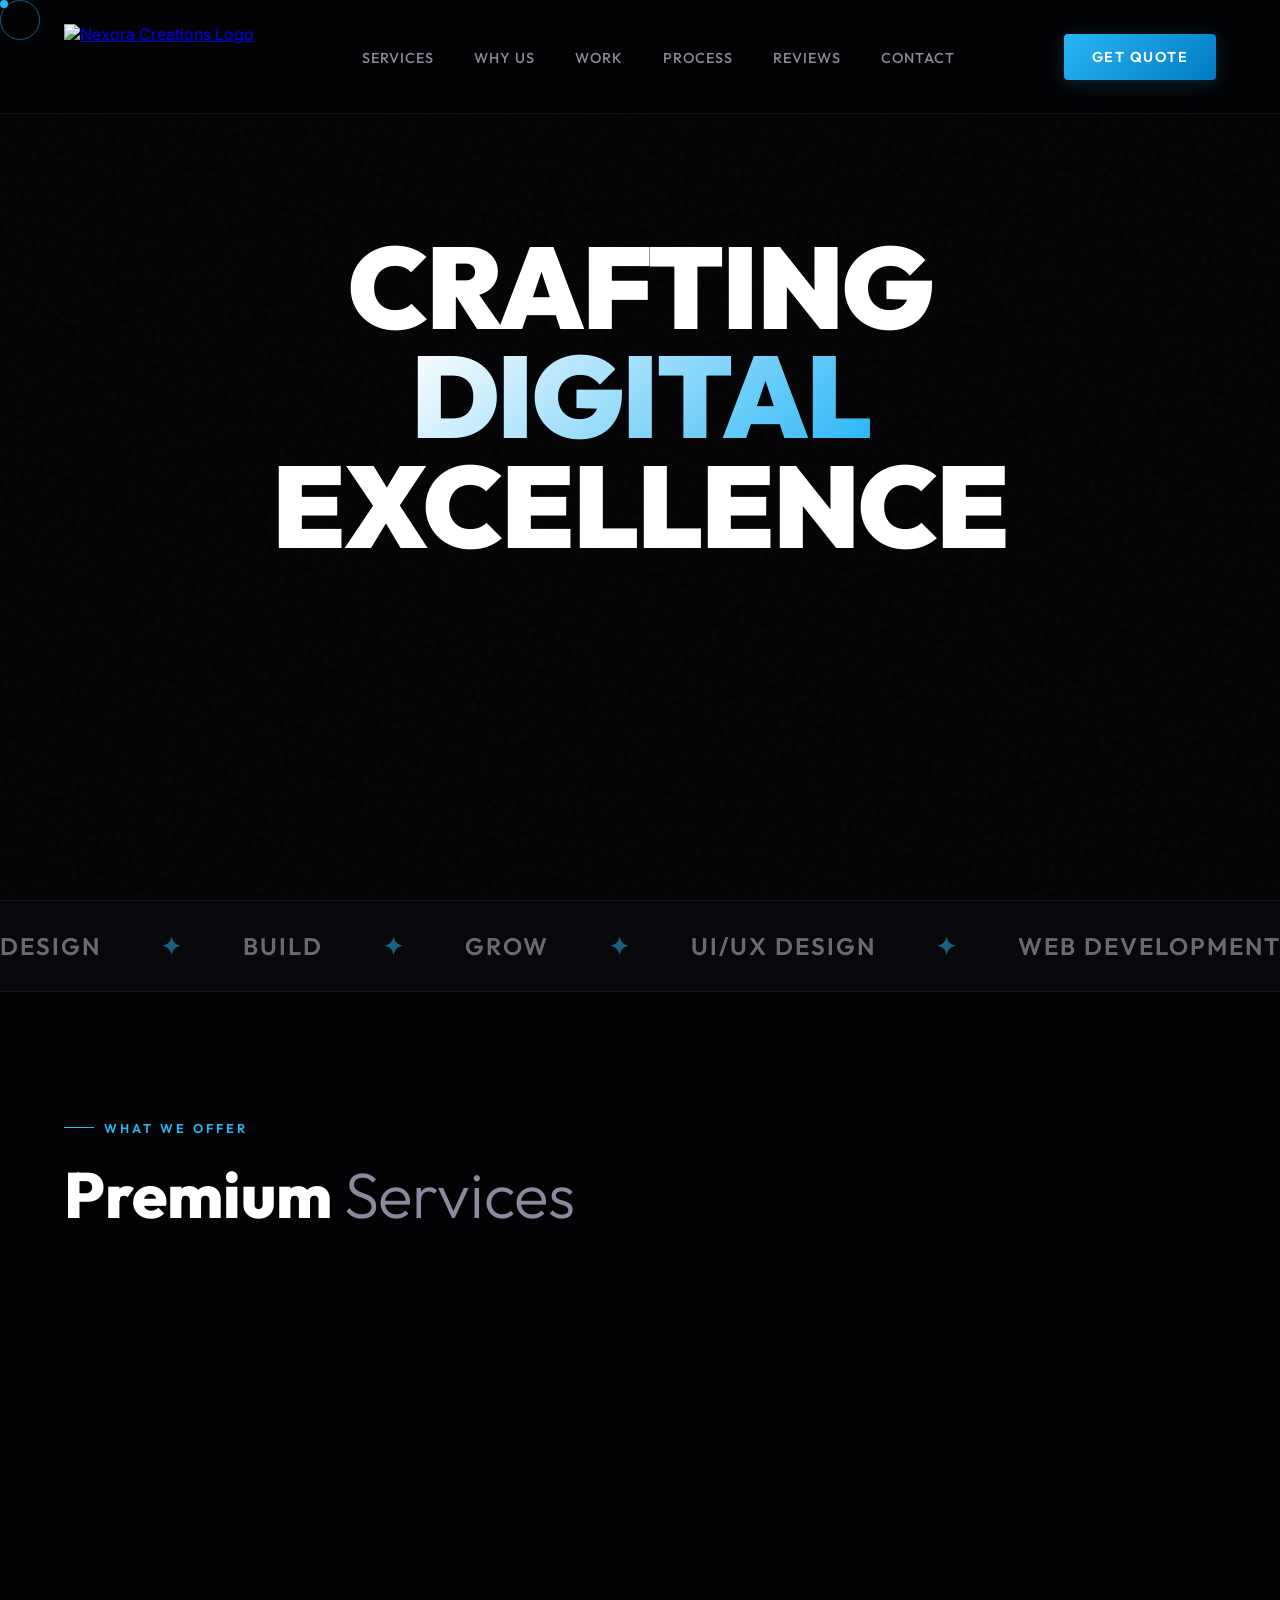
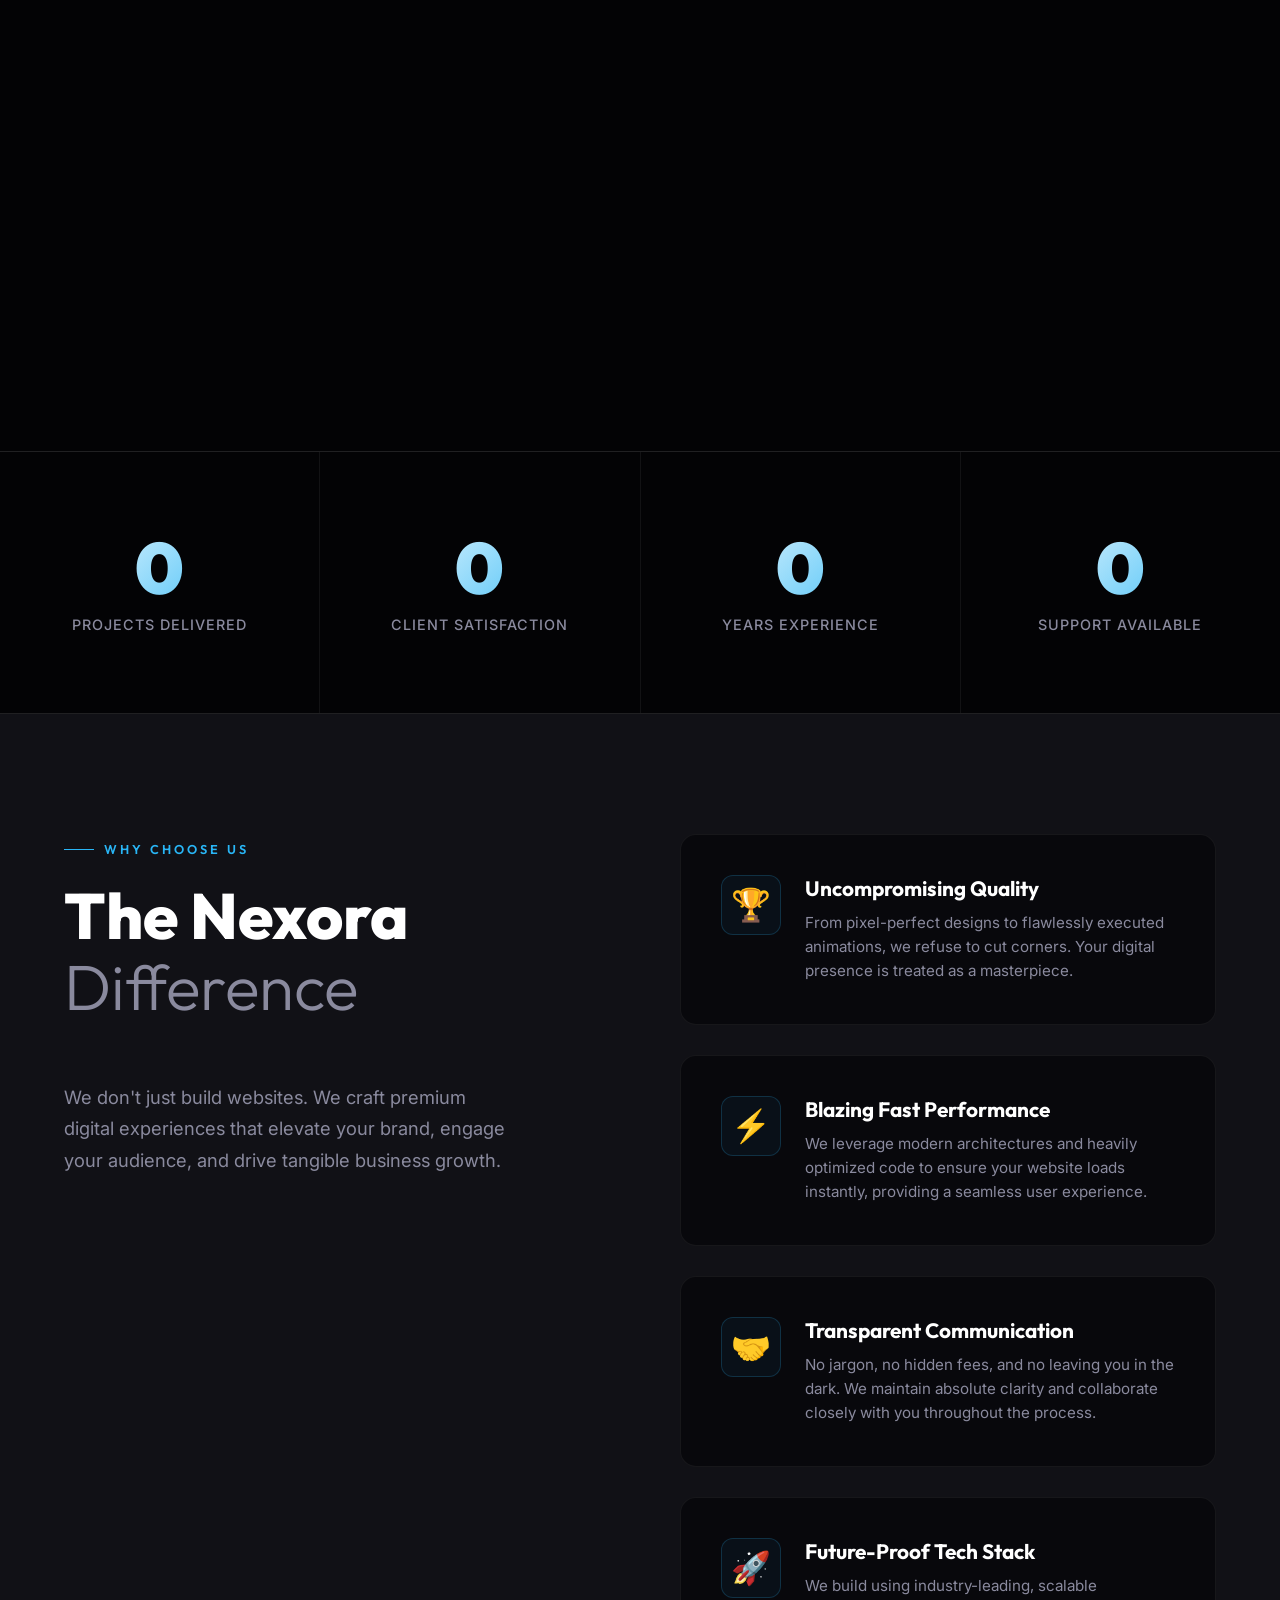
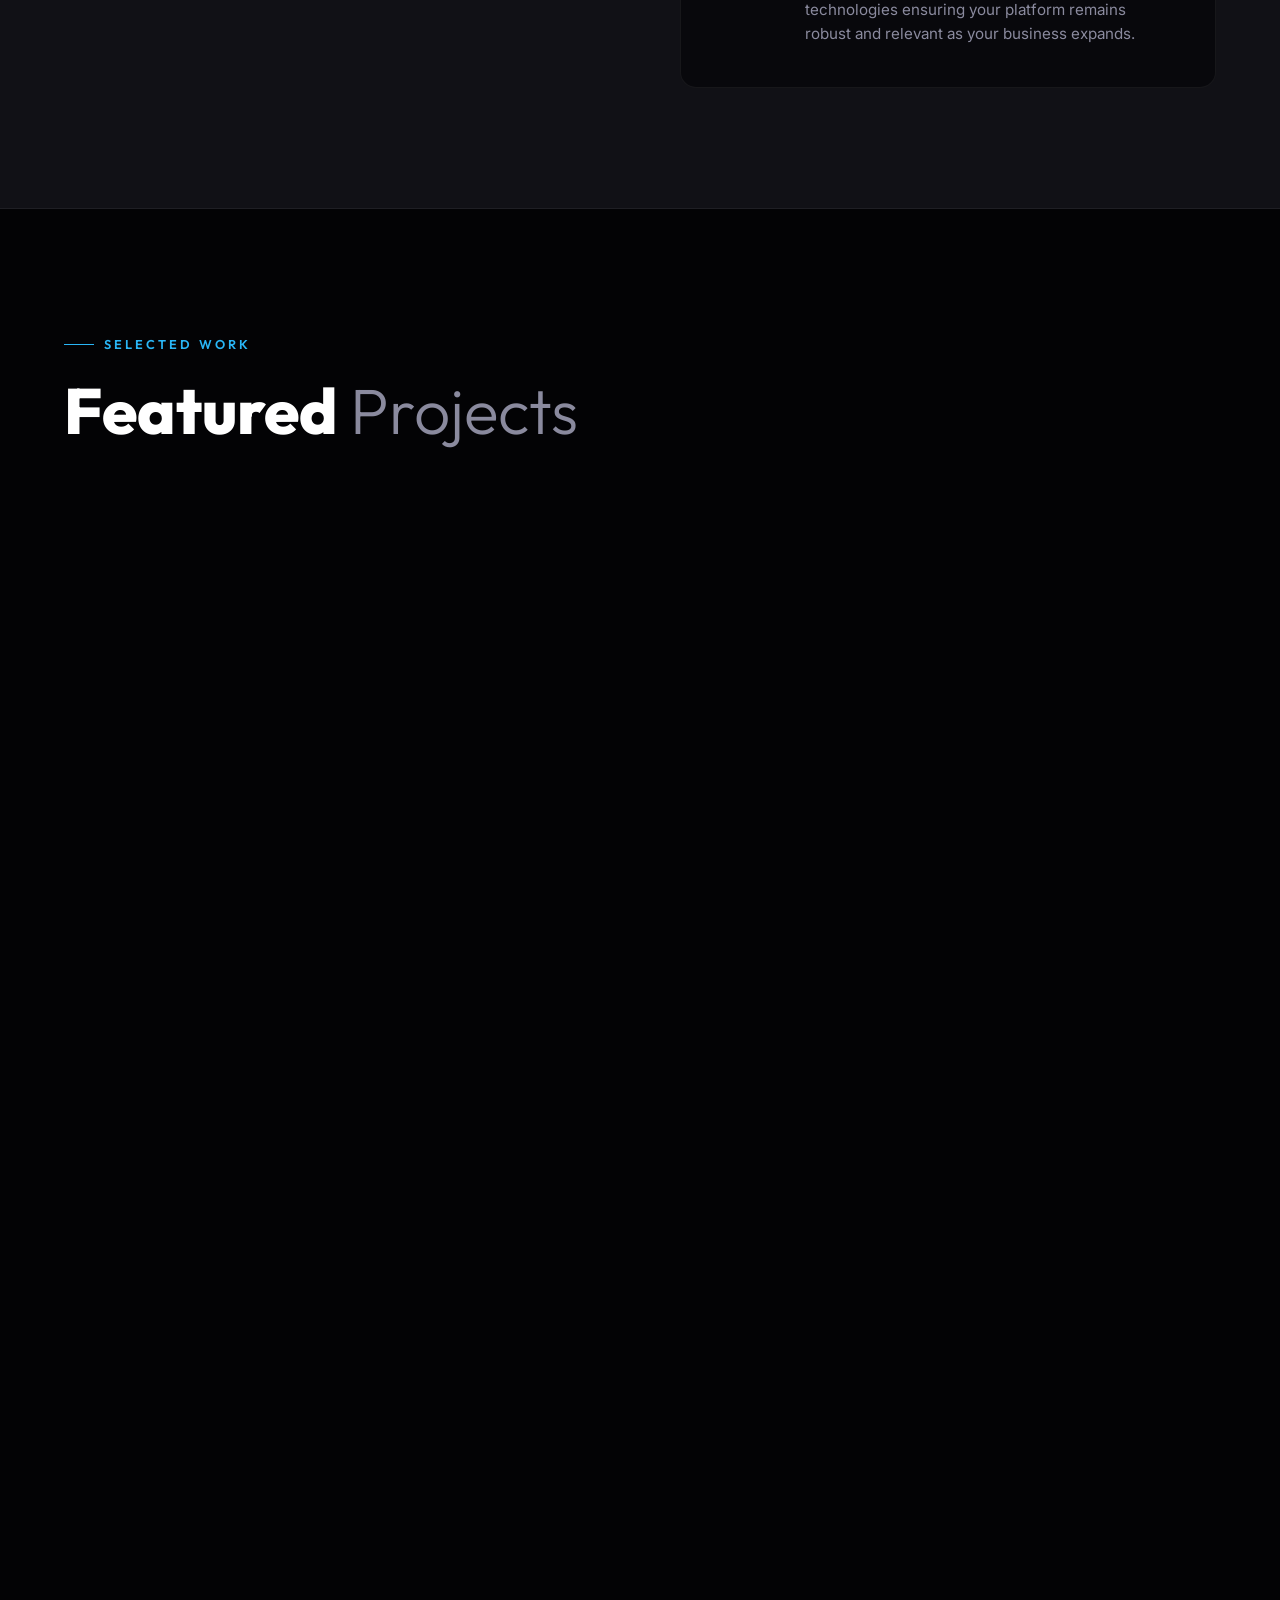
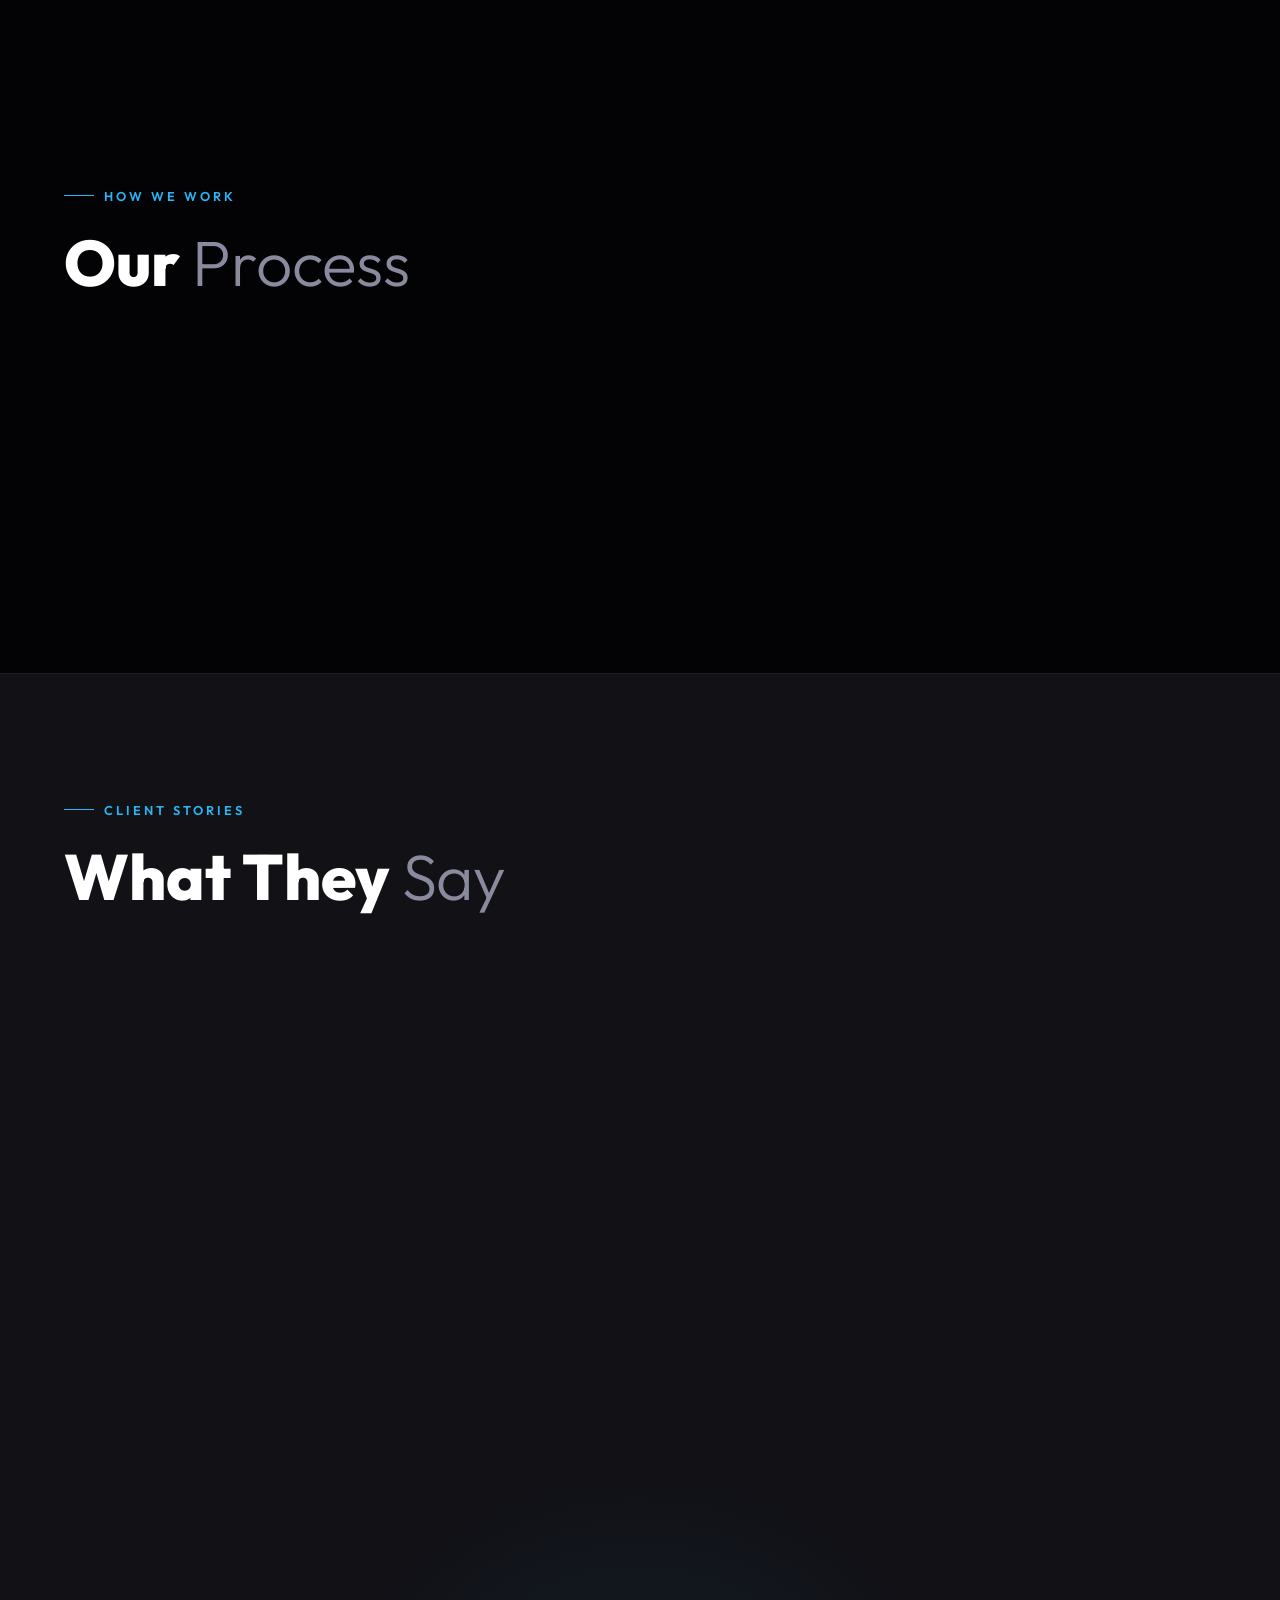
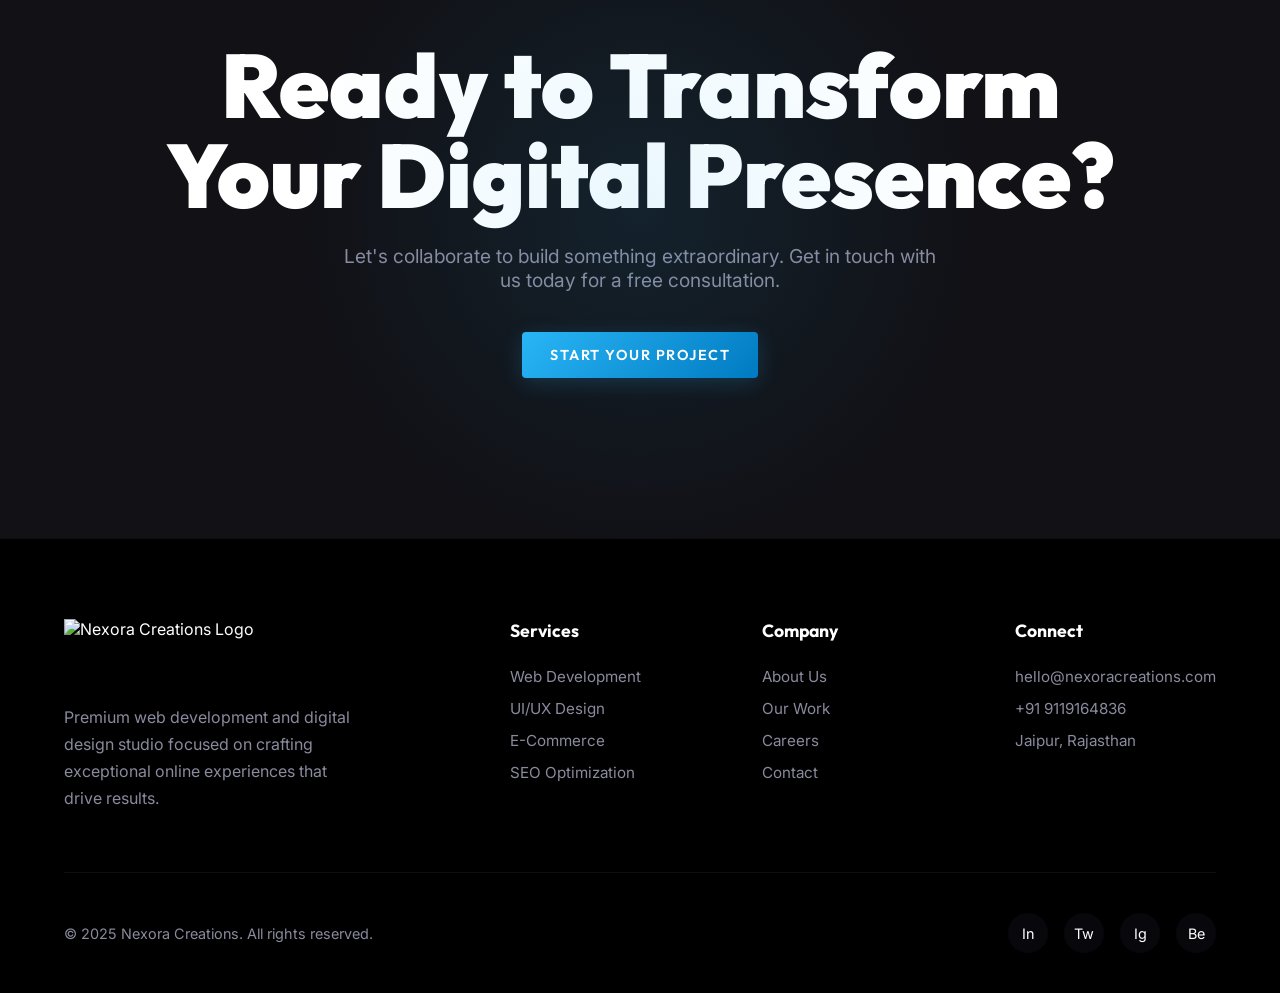
==== index.html @ e5ea7cc1 "Add files via upload" ====
<!DOCTYPE html>
<html lang="en" class="lenis lenis-smooth">

<head>
  <meta charset="UTF-8">
  <meta name="viewport" content="width=device-width, initial-scale=1.0">
  <title>Nexora Creations — Premium Digital Experience</title>
  <link
    href="https://fonts.googleapis.com/css2?family=Outfit:wght@200;300;400;500;600;700;800;900&family=Inter:wght@300;400;500&display=swap"
    rel="stylesheet">
  <script src="https://cdn.jsdelivr.net/gh/studio-freight/lenis@1.0.27/bundled/lenis.min.js"></script>
  <script src="https://cdnjs.cloudflare.com/ajax/libs/gsap/3.12.2/gsap.min.js"></script>
  <script src="https://cdnjs.cloudflare.com/ajax/libs/gsap/3.12.2/ScrollTrigger.min.js"></script>
  <script src="https://cdnjs.cloudflare.com/ajax/libs/three.js/r128/three.min.js"></script>
  <script src="https://cdnjs.cloudflare.com/ajax/libs/vanilla-tilt/1.8.1/vanilla-tilt.min.js"></script>
  <style>
    :root {
      --bg: #030305;
      --surface: #08080c;
      --surface-light: #111116;
      --blue: #29b6f6;
      --blue-dark: #007ac1;
      --text: #ffffff;
      --text-muted: #8a8a9e;
      --border: rgba(255, 255, 255, 0.06);
      --border-blue: rgba(41, 182, 246, 0.2);
    }

    * {
      box-sizing: border-box;
      margin: 0;
      padding: 0;
    }

    html.lenis {
      height: auto;
    }

    .lenis.lenis-smooth {
      scroll-behavior: auto !important;
    }

    .lenis.lenis-smooth [data-lenis-prevent] {
      overscroll-behavior: contain;
    }

    .lenis.lenis-stopped {
      overflow: hidden;
    }

    .lenis.lenis-scrolling iframe {
      pointer-events: none;
    }

    body {
      background: var(--bg);
      color: var(--text);
      font-family: 'Inter', sans-serif;
      overflow-x: hidden;
      -webkit-font-smoothing: antialiased;
      cursor: none;
    }

    /* Custom Cursor */
    .cursor-dot {
      width: 8px;
      height: 8px;
      background: var(--blue);
      border-radius: 50%;
      position: fixed;
      top: 0;
      left: 0;
      pointer-events: none;
      z-index: 100000;
      transition: width 0.3s, height 0.3s, background 0.3s;
      will-change: transform;
    }

    .cursor-ring {
      width: 40px;
      height: 40px;
      border: 1px solid rgba(41, 182, 246, 0.5);
      border-radius: 50%;
      position: fixed;
      top: 0;
      left: 0;
      pointer-events: none;
      z-index: 99999;
      transition: width 0.3s, height 0.3s, border-color 0.3s;
      will-change: transform;
    }

    @media (max-width: 768px) {
      .cursor-dot,
      .cursor-ring {
        display: none !important;
      }
      body {
        cursor: auto;
      }
    }

    /* Typography */
    h1, h2, h3, h4 {
      font-family: 'Outfit', sans-serif;
    }
    
    .nav-logo {
      height: 65px;
      width: auto;
      object-fit: contain;
      display: block;
    }

    /* Background Grid / Noise */
    .bg-noise {
      position: fixed;
      inset: 0;
      z-index: 0;
      background-image: url("data:image/svg+xml,%3Csvg viewBox='0 0 200 200' xmlns='http://www.w3.org/2000/svg'%3E%3Cfilter id='n'%3E%3CfeTurbulence type='fractalNoise' baseFrequency='0.8' numOctaves='1' stitchTiles='stitch'/%3E%3C/filter%3E%3Crect width='100%25' height='100%25' filter='url(%23n)' opacity='0.03'/%3E%3C/svg%3E");
      pointer-events: none;
    }

    .bg-glow {
      position: fixed;
      top: -20%;
      left: 50%;
      transform: translateX(-50%);
      width: 80vw;
      height: 80vw;
      background: radial-gradient(circle, rgba(41, 182, 246, 0.08) 0%, transparent 60%);
      pointer-events: none;
      z-index: 0;
    }

    /* Navigation */
    nav {
      position: fixed;
      top: 0;
      left: 0;
      width: 100%;
      z-index: 100;
      display: flex;
      justify-content: space-between;
      align-items: center;
      padding: 24px 5%;
      background: rgba(3, 3, 5, 0.7);
      backdrop-filter: blur(12px);
      border-bottom: 1px solid var(--border);
      transition: padding 0.4s;
    }

    nav.scrolled {
      padding: 16px 5%;
    }

    .nav-links {
      display: flex;
      gap: 40px;
      list-style: none;
    }

    .nav-links a {
      color: var(--text-muted);
      text-decoration: none;
      font-family: 'Outfit', sans-serif;
      font-size: 0.9rem;
      font-weight: 500;
      letter-spacing: 1px;
      text-transform: uppercase;
      transition: color 0.3s;
      position: relative;
    }

    .nav-links a:hover {
      color: var(--text);
    }

    .nav-links a::after {
      content: '';
      position: absolute;
      bottom: -4px;
      left: 0;
      width: 0%;
      height: 2px;
      background: var(--blue);
      transition: width 0.3s ease;
    }

    .nav-links a:hover::after {
      width: 100%;
    }

    .btn {
      padding: 14px 28px;
      background: linear-gradient(135deg, var(--blue), var(--blue-dark));
      color: #fff;
      font-family: 'Outfit', sans-serif;
      font-weight: 600;
      font-size: 0.9rem;
      letter-spacing: 1.5px;
      text-transform: uppercase;
      border: none;
      border-radius: 4px;
      cursor: none;
      position: relative;
      overflow: hidden;
      transition: transform 0.3s, box-shadow 0.3s;
      box-shadow: 0 4px 20px rgba(41, 182, 246, 0.2);
    }

    @media (max-width: 768px) {
      nav .btn {
        padding: 10px 16px;
        font-size: 0.75rem;
        letter-spacing: 1px;
      }
      .nav-logo {
        height: 45px;
      }
    }

    .btn::before {
      content: '';
      position: absolute;
      top: 0;
      left: -100%;
      width: 100%;
      height: 100%;
      background: linear-gradient(90deg, transparent, rgba(255, 255, 255, 0.2), transparent);
      transition: left 0.5s;
    }

    .btn:hover {
      transform: translateY(-2px);
      box-shadow: 0 8px 30px rgba(41, 182, 246, 0.4);
    }

    .btn:hover::before {
      left: 100%;
    }

    .btn-outline {
      background: transparent;
      border: 1px solid var(--border-blue);
      box-shadow: none;
      color: var(--text);
    }

    .btn-outline:hover {
      background: rgba(41, 182, 246, 0.05);
    }

    /* Sections */
    section {
      position: relative;
      z-index: 10;
      padding: 120px 5%;
    }

    .section-tag {
      display: inline-flex;
      align-items: center;
      gap: 10px;
      color: var(--blue);
      font-family: 'Outfit', sans-serif;
      font-size: 0.8rem;
      font-weight: 600;
      letter-spacing: 3px;
      text-transform: uppercase;
      margin-bottom: 24px;
    }

    .section-tag::before {
      content: '';
      width: 30px;
      height: 1px;
      background: var(--blue);
    }

    .section-title {
      font-size: clamp(2.5rem, 5vw, 4.5rem);
      font-weight: 800;
      line-height: 1.1;
      margin-bottom: 60px;
    }

    .section-title span {
      color: var(--text-muted);
      font-weight: 300;
    }

    /* Hero */
    .hero {
      min-height: 100vh;
      display: flex;
      flex-direction: column;
      justify-content: center;
      align-items: center;
      text-align: center;
      padding-top: 160px;
      overflow: hidden;
      position: relative;
    }

    .hero-title {
      font-size: clamp(3.5rem, 9vw, 8rem);
      font-weight: 900;
      line-height: 0.95;
      letter-spacing: -2px;
      margin-bottom: 24px;
      perspective: 1000px;
    }

    .hero-title .line {
      display: block;
      overflow: hidden;
    }

    .hero-title .word {
      display: inline-block;
      transform-origin: left bottom;
    }

    .hero-title .highlight {
      background: linear-gradient(135deg, #fff, var(--blue));
      -webkit-background-clip: text;
      -webkit-text-fill-color: transparent;
    }

    .hero-sub {
      font-size: clamp(1rem, 1.5vw, 1.2rem);
      color: var(--text-muted);
      max-width: 600px;
      margin: 0 auto 40px;
      line-height: 1.6;
    }

    .hero-btns {
      display: flex;
      gap: 20px;
    }

    .hero-canvas {
      position: absolute;
      top: 0;
      left: 0;
      width: 100%;
      height: 100%;
      z-index: -1;
      pointer-events: none;
    }

    /* Marquee */
    .marquee {
      padding: 30px 0;
      background: var(--surface);
      border-top: 1px solid var(--border);
      border-bottom: 1px solid var(--border);
      display: flex;
      overflow: hidden;
      position: relative;
      z-index: 10;
    }

    .marquee-content {
      display: flex;
      gap: 60px;
      white-space: nowrap;
      padding-right: 60px;
    }

    .marquee-item {
      font-family: 'Outfit', sans-serif;
      font-size: 1.5rem;
      font-weight: 600;
      letter-spacing: 2px;
      color: rgba(255, 255, 255, 0.4);
      text-transform: uppercase;
      display: flex;
      align-items: center;
      gap: 60px;
    }

    .marquee-item::after {
      content: '✦';
      color: var(--blue);
      opacity: 0.5;
    }

    /* Services Grid with 3D */
    .services {
      background: var(--bg);
    }

    .services-grid {
      display: grid;
      grid-template-columns: repeat(auto-fit, minmax(320px, 1fr));
      gap: 24px;
      perspective: 1000px;
    }

    .service-card {
      background: var(--surface);
      border: 1px solid var(--border);
      padding: 40px;
      border-radius: 12px;
      position: relative;
      transition: border-color 0.4s, background 0.4s;
      transform-style: preserve-3d;
      will-change: transform;
      opacity: 0; /* for GSAP reveal */
    }

    .service-card:hover {
      border-color: var(--border-blue);
      background: linear-gradient(145deg, var(--surface-light), var(--surface));
    }

    .service-icon {
      width: 60px;
      height: 60px;
      border-radius: 12px;
      background: rgba(41, 182, 246, 0.1);
      border: 1px solid var(--border-blue);
      display: flex;
      align-items: center;
      justify-content: center;
      font-size: 1.5rem;
      color: var(--blue);
      margin-bottom: 30px;
      transition: transform 0.4s, background 0.4s;
      transform: translateZ(40px);
    }

    .service-card:hover .service-icon {
      transform: translateZ(60px) scale(1.1) rotate(5deg);
      background: var(--blue);
      color: #fff;
    }

    .service-title {
      font-size: 1.5rem;
      font-weight: 700;
      margin-bottom: 16px;
      transform: translateZ(30px);
      transition: transform 0.4s;
    }
    
    .service-card:hover .service-title {
      transform: translateZ(40px);
    }

    .service-desc {
      color: var(--text-muted);
      line-height: 1.7;
      font-size: 0.95rem;
      transform: translateZ(20px);
    }

    .service-num {
      position: absolute;
      top: 20px;
      right: 30px;
      font-family: 'Outfit', sans-serif;
      font-size: 4rem;
      font-weight: 900;
      color: rgba(255, 255, 255, 0.03);
      transition: color 0.4s, transform 0.4s;
      transform: translateZ(10px);
    }

    .service-card:hover .service-num {
      color: rgba(41, 182, 246, 0.1);
      transform: translateZ(20px);
    }

    /* Stats */
    .stats-wrap {
      display: grid;
      grid-template-columns: repeat(4, 1fr);
      gap: 1px;
      background: var(--border);
      border-top: 1px solid var(--border);
      border-bottom: 1px solid var(--border);
    }

    .stat-box {
      background: var(--bg);
      padding: 80px 40px;
      text-align: center;
    }

    .stat-val {
      font-family: 'Outfit', sans-serif;
      font-size: 4.5rem;
      font-weight: 900;
      line-height: 1;
      background: linear-gradient(135deg, #fff, var(--blue));
      -webkit-background-clip: text;
      -webkit-text-fill-color: transparent;
      margin-bottom: 12px;
    }

    .stat-label {
      color: var(--text-muted);
      font-size: 0.9rem;
      letter-spacing: 1px;
      text-transform: uppercase;
      font-weight: 500;
    }

    /* Why Choose Us */
    .why-us {
      background: var(--surface-light);
      border-bottom: 1px solid var(--border);
    }

    .why-grid {
      display: grid;
      grid-template-columns: 1fr 1fr;
      gap: 80px;
      align-items: start;
    }

    .why-left {
      position: sticky;
      top: 150px;
    }

    .why-desc {
      font-size: 1.15rem;
      color: var(--text-muted);
      line-height: 1.7;
      max-width: 450px;
    }

    .why-right {
      display: flex;
      flex-direction: column;
      gap: 30px;
    }

    .why-item {
      background: var(--surface);
      border: 1px solid var(--border);
      padding: 40px;
      border-radius: 16px;
      display: flex;
      gap: 24px;
      transition: transform 0.4s, border-color 0.4s;
    }

    .why-item:hover {
      transform: translateX(-10px);
      border-color: var(--border-blue);
    }

    .why-icon {
      font-size: 2rem;
      width: 60px;
      height: 60px;
      flex-shrink: 0;
      background: rgba(41, 182, 246, 0.05);
      border-radius: 12px;
      display: flex;
      align-items: center;
      justify-content: center;
      color: var(--blue);
      border: 1px solid var(--border-blue);
    }

    .why-title {
      font-size: 1.3rem;
      font-weight: 700;
      margin-bottom: 10px;
    }

    .why-text {
      color: var(--text-muted);
      line-height: 1.6;
      font-size: 0.95rem;
    }

    /* Work / Portfolio with 3D */
    .work {
      background: var(--bg);
    }

    .work-grid {
      display: grid;
      grid-template-columns: repeat(2, 1fr);
      gap: 40px;
      perspective: 1200px;
    }

    .work-card {
      position: relative;
      border-radius: 16px;
      overflow: hidden;
      aspect-ratio: 4/3;
      cursor: none;
      border: 1px solid var(--border);
      transform-style: preserve-3d;
      will-change: transform;
      text-decoration: none;
      color: inherit;
      display: block;
      opacity: 0; /* for GSAP reveal */
    }

    .work-card:nth-child(2n) {
      margin-top: 80px;
    }

    .work-img {
      position: absolute;
      inset: 0;
      background: var(--surface-light);
      display: flex;
      align-items: center;
      justify-content: center;
      transition: transform 0.6s cubic-bezier(0.16, 1, 0.3, 1);
      transform: translateZ(-20px);
      overflow: hidden;
    }

    .work-img::before {
      content: '';
      position: absolute;
      inset: 0;
      background: linear-gradient(to top, rgba(3, 3, 5, 0.95) 0%, transparent 40%);
      z-index: 1;
    }

    .iframe-cover {
      position: absolute;
      top: -10%;
      left: 0;
      width: 300%;
      height: 350%;
      transform: scale(0.3333);
      transform-origin: 0 0;
      pointer-events: none;
      border: none;
      z-index: 0;
      opacity: 0.8;
      transition: opacity 0.4s;
      will-change: transform;
    }

    .img-cover {
      width: 100%;
      height: 120%; /* Extra height for parallax */
      object-fit: cover;
      position: absolute;
      top: -10%;
      left: 0;
      z-index: 0;
      opacity: 0.7;
      transition: opacity 0.4s;
      will-change: transform;
    }

    .work-card:hover .iframe-cover,
    .work-card:hover .img-cover {
      opacity: 1;
    }

    .work-card:hover .work-img {
      transform: scale(1.05) translateZ(-20px);
    }

    .work-content {
      position: absolute;
      bottom: 0;
      left: 0;
      width: 100%;
      padding: 40px;
      z-index: 2;
      transform: translateY(20px) translateZ(30px);
      transition: transform 0.4s ease;
    }

    .work-card:hover .work-content {
      transform: translateY(0) translateZ(60px);
    }

    .work-cat {
      color: var(--blue);
      font-family: 'Outfit';
      font-weight: 600;
      font-size: 0.8rem;
      letter-spacing: 2px;
      text-transform: uppercase;
      margin-bottom: 8px;
    }

    .work-title {
      font-size: 2rem;
      font-weight: 700;
    }

    /* Process */
    .process-timeline {
      display: grid;
      grid-template-columns: repeat(4, 1fr);
      gap: 24px;
      margin-top: 60px;
      position: relative;
    }

    .process-line {
      position: absolute;
      top: 40px;
      left: 0;
      width: 100%;
      height: 1px;
      background: linear-gradient(90deg, var(--blue), transparent);
      transform-origin: left center;
      transform: scaleX(0);
      z-index: 0;
    }

    .process-step {
      position: relative;
      padding-top: 80px;
      opacity: 0; /* for GSAP reveal */
    }

    .process-dot {
      position: absolute;
      top: 25px;
      left: 50%;
      transform: translateX(-50%) scale(0);
      width: 30px;
      height: 30px;
      border-radius: 50%;
      background: var(--surface);
      border: 2px solid var(--blue);
      display: flex;
      align-items: center;
      justify-content: center;
      box-shadow: 0 0 20px rgba(41, 182, 246, 0.3);
      transition: transform 0.4s cubic-bezier(0.175, 0.885, 0.32, 1.275);
    }

    .process-dot.active {
      transform: translateX(-50%) scale(1);
    }

    .process-dot::after {
      content: '';
      width: 8px;
      height: 8px;
      background: var(--blue);
      border-radius: 50%;
    }

    .process-title {
      font-size: 1.3rem;
      font-weight: 700;
      margin-bottom: 16px;
      text-align: center;
    }

    .process-desc {
      color: var(--text-muted);
      text-align: center;
      line-height: 1.6;
      font-size: 0.95rem;
    }

    /* Testimonials */
    .testimonials {
      background: var(--surface-light);
      border-top: 1px solid var(--border);
    }

    .testi-grid {
      display: grid;
      grid-template-columns: repeat(3, 1fr);
      gap: 30px;
      perspective: 1000px;
    }

    .testi-card {
      background: var(--surface);
      border: 1px solid var(--border);
      padding: 50px 40px;
      border-radius: 16px;
      position: relative;
      transition: transform 0.4s, border-color 0.4s;
      opacity: 0; /* for GSAP reveal */
    }

    .testi-card:hover {
      border-color: var(--border-blue);
      transform: translateY(-10px);
    }

    .testi-quote {
      font-family: 'Outfit', sans-serif;
      font-size: 6rem;
      color: rgba(41, 182, 246, 0.1);
      position: absolute;
      top: 10px;
      left: 30px;
      line-height: 1;
      pointer-events: none;
    }

    .testi-text {
      color: var(--text-muted);
      font-size: 1.05rem;
      line-height: 1.7;
      margin-bottom: 40px;
      position: relative;
      z-index: 1;
    }

    .testi-author {
      display: flex;
      align-items: center;
      gap: 16px;
      border-top: 1px solid var(--border);
      padding-top: 24px;
    }

    .testi-avatar {
      width: 50px;
      height: 50px;
      border-radius: 50%;
      overflow: hidden;
      border: 2px solid var(--border-blue);
    }

    .testi-avatar img {
      width: 100%;
      height: 100%;
      object-fit: cover;
    }

    .testi-author h4 {
      font-size: 1.1rem;
      font-weight: 700;
      margin-bottom: 4px;
    }

    .testi-author span {
      color: var(--blue);
      font-size: 0.85rem;
      text-transform: uppercase;
      letter-spacing: 1px;
    }


    /* Modal Form */
    .modal-overlay {
      position: fixed;
      top: 0;
      left: 0;
      width: 100%;
      height: 100%;
      background: rgba(3, 3, 5, 0.9);
      backdrop-filter: blur(8px);
      z-index: 10000;
      display: flex;
      align-items: center;
      justify-content: center;
      opacity: 0;
      pointer-events: none;
      transition: opacity 0.4s ease;
    }

    .modal-overlay.active {
      opacity: 1;
      pointer-events: auto;
    }

    .modal-content {
      background: var(--surface);
      border: 1px solid var(--border-blue);
      padding: 50px 40px;
      border-radius: 16px;
      width: 90%;
      max-width: 500px;
      position: relative;
      transform: translateY(40px);
      transition: transform 0.4s cubic-bezier(0.16, 1, 0.3, 1);
    }

    .modal-overlay.active .modal-content {
      transform: translateY(0);
    }

    .modal-close {
      position: absolute;
      top: 20px;
      right: 20px;
      background: transparent;
      border: none;
      color: var(--text-muted);
      font-size: 2rem;
      cursor: none;
      transition: color 0.3s;
    }

    .modal-close:hover {
      color: var(--text);
    }

    .form-input {
      width: 100%;
      background: var(--bg);
      border: 1px solid var(--border);
      padding: 14px 20px;
      border-radius: 8px;
      color: var(--text);
      font-family: 'Inter', sans-serif;
      font-size: 1rem;
      margin-bottom: 20px;
      outline: none;
      transition: border-color 0.3s;
    }

    .form-input:focus {
      border-color: var(--blue);
    }

    .success-check {
      width: 80px;
      height: 80px;
      border-radius: 50%;
      background: rgba(41, 182, 246, 0.1);
      border: 2px solid var(--blue);
      color: var(--blue);
      font-size: 3rem;
      display: flex;
      align-items: center;
      justify-content: center;
      margin: 0 auto 20px;
      animation: popIn 0.6s cubic-bezier(0.175, 0.885, 0.32, 1.275) forwards;
    }

    @keyframes popIn {
      0% { transform: scale(0); opacity: 0; }
      100% { transform: scale(1); opacity: 1; }
    }

    /* CTA */
    .cta {
      text-align: center;
      padding: 160px 5%;
      background: var(--surface-light);
      position: relative;
      overflow: hidden;
    }

    .cta::before {
      content: '';
      position: absolute;
      top: 50%;
      left: 50%;
      transform: translate(-50%, -50%);
      width: 800px;
      height: 800px;
      border-radius: 50%;
      background: radial-gradient(circle, rgba(41, 182, 246, 0.1) 0%, transparent 60%);
    }

    .cta h2 {
      font-size: clamp(3rem, 7vw, 6rem);
      font-weight: 900;
      margin-bottom: 24px;
      line-height: 1;
    }

    .cta p {
      font-size: 1.2rem;
      color: var(--text-muted);
      margin-bottom: 40px;
      max-width: 600px;
      margin-inline: auto;
    }

    /* Footer */
    footer {
      background: #000;
      padding: 80px 5% 40px;
      border-top: 1px solid var(--border);
      position: relative;
      z-index: 10;
    }

    .footer-grid {
      display: grid;
      grid-template-columns: 2fr 1fr 1fr 1fr;
      gap: 60px;
      margin-bottom: 60px;
    }

    .footer-brand p {
      color: var(--text-muted);
      margin-top: 20px;
      line-height: 1.7;
      max-width: 300px;
    }

    .footer-title {
      font-family: 'Outfit';
      font-size: 1.1rem;
      font-weight: 700;
      margin-bottom: 24px;
      color: #fff;
    }

    .footer-links {
      list-style: none;
      display: flex;
      flex-direction: column;
      gap: 12px;
    }

    .footer-links a {
      color: var(--text-muted);
      text-decoration: none;
      font-size: 0.95rem;
      transition: color 0.3s;
    }

    .footer-links a:hover {
      color: var(--blue);
    }

    .footer-bottom {
      padding-top: 40px;
      border-top: 1px solid var(--border);
      display: flex;
      justify-content: space-between;
      align-items: center;
      color: var(--text-muted);
      font-size: 0.9rem;
    }

    .socials {
      display: flex;
      gap: 16px;
    }

    .socials a {
      width: 40px;
      height: 40px;
      border-radius: 50%;
      background: var(--surface);
      display: flex;
      align-items: center;
      justify-content: center;
      color: #fff;
      text-decoration: none;
      transition: background 0.3s, transform 0.3s;
    }

    .socials a:hover {
      background: var(--blue);
      transform: translateY(-3px);
    }

    /* Mobile Responsiveness Extra */
    @media (max-width: 1024px) {
      .why-grid { grid-template-columns: 1fr; gap: 50px; }
      .why-left { position: relative; top: 0; }
      .work-grid { grid-template-columns: 1fr; gap: 40px; }
      .work-card:nth-child(2n) { margin-top: 0; }
      .stats-wrap { grid-template-columns: repeat(2, 1fr); }
      .process-timeline { grid-template-columns: repeat(2, 1fr); gap: 60px; }
      .process-line { display: none; }
      .process-step { padding-top: 60px; }
      .testi-grid { grid-template-columns: repeat(2, 1fr); }
      .footer-grid { grid-template-columns: 1fr 1fr; }
    }

    /* Mobile Bottom Nav */
    .mobile-bottom-nav {
      display: none;
      position: fixed;
      bottom: 0;
      left: 0;
      width: 100%;
      background: rgba(3, 3, 5, 0.9);
      backdrop-filter: blur(12px);
      border-top: 1px solid var(--border);
      z-index: 1000;
      padding: 12px 5%;
      justify-content: space-around;
      align-items: center;
      padding-bottom: env(safe-area-inset-bottom, 12px);
    }
    .mobile-bottom-nav button {
      background: transparent;
      border: none;
      color: var(--text-muted);
      font-family: 'Outfit', sans-serif;
      font-size: 0.85rem;
      font-weight: 600;
      text-transform: uppercase;
      display: flex;
      flex-direction: column;
      align-items: center;
      gap: 6px;
      cursor: none;
    }
    .mobile-bottom-nav button:hover {
      color: var(--blue);
    }

    @media (max-width: 768px) {
      .mobile-bottom-nav { display: flex; }
      footer { padding-bottom: 100px; } /* Add padding so content isn't hidden behind fixed nav */
      .nav-links { display: none; }
      .hero-title { font-size: 3.5rem; }
      .hero-btns { flex-direction: column; width: 100%; max-width: 300px; }
      .hero-btns .btn { width: 100%; }
      .why-item { flex-direction: column; padding: 30px; }
      .stats-wrap { grid-template-columns: 1fr; }
      .process-timeline { grid-template-columns: 1fr; }
      .testi-grid { grid-template-columns: 1fr; }
      .footer-grid { grid-template-columns: 1fr; gap: 40px; }
      .footer-bottom { flex-direction: column; gap: 20px; text-align: center; }
      section { padding: 80px 5%; }
    }
  </style>
</head>

<body>

  <!-- Background Noise -->
  <div class="bg-noise"></div>

  <!-- Custom Cursor -->
  <div class="cursor-dot" id="cursorDot"></div>
  <div class="cursor-ring" id="cursorRing"></div>

  <!-- Navigation -->
  <nav id="navbar">
    <a href="#" onclick="lenis.scrollTo('top')">
      <img src="logo_white_text.png" alt="Nexora Creations Logo" class="nav-logo">
    </a>
    <ul class="nav-links">
      <li><a href="javascript:void(0)" onclick="lenis.scrollTo('#services')">Services</a></li>
      <li><a href="javascript:void(0)" onclick="lenis.scrollTo('#why-us')">Why Us</a></li>
      <li><a href="javascript:void(0)" onclick="lenis.scrollTo('#work')">Work</a></li>
      <li><a href="javascript:void(0)" onclick="lenis.scrollTo('#process')">Process</a></li>
      <li><a href="javascript:void(0)" onclick="lenis.scrollTo('#testimonials')">Reviews</a></li>
      <li><a href="javascript:void(0)" onclick="lenis.scrollTo('#contact')">Contact</a></li>
    </ul>
    <button class="btn" onclick="openModal()">Get Quote</button>
  </nav>

  <!-- Mobile Bottom Nav -->
  <div class="mobile-bottom-nav">
    <button onclick="lenis.scrollTo('#services')"><span>Services</span></button>
    <button onclick="lenis.scrollTo('#work')"><span>Work</span></button>
    <button onclick="lenis.scrollTo('#testimonials')"><span>Reviews</span></button>
    <button onclick="lenis.scrollTo('#contact')"><span>Contact</span></button>
  </div>

  <!-- Hero Section -->
  <section class="hero" id="home">
    <canvas class="hero-canvas" id="heroCanvas"></canvas>
    <div class="section-tag" style="margin-bottom: 40px; opacity: 0; transform: translateY(20px);" id="heroTag">Premium
      Web Studio</div>
    <h1 class="hero-title">
      <span class="line"><span class="word">CRAFTING</span></span>
      <span class="line"><span class="word highlight">DIGITAL</span> <span class="word">EXCELLENCE</span></span>
    </h1>
    <p class="hero-sub" id="heroSub" style="opacity: 0; transform: translateY(20px);">We design experiences that grow businesses. Building high-performance, aesthetically pleasing websites that elevate your brand.</p>
    <div class="hero-btns" id="heroBtns" style="opacity: 0; transform: translateY(20px);">
      <button class="btn" onclick="openModal()">Start Project</button>
      <button class="btn btn-outline" onclick="lenis.scrollTo('#work')">View Portfolio</button>
    </div>
  </section>

  <!-- Marquee -->
  <div class="marquee">
    <div class="marquee-content">
      <div class="marquee-item">Design</div>
      <div class="marquee-item">Build</div>
      <div class="marquee-item">Grow</div>
      <div class="marquee-item">UI/UX Design</div>
      <div class="marquee-item">Web Development</div>
      <div class="marquee-item">Design</div>
      <div class="marquee-item">Build</div>
      <div class="marquee-item">Grow</div>
      <div class="marquee-item">UI/UX Design</div>
      <div class="marquee-item">Web Development</div>
    </div>
  </div>

  <!-- Services -->
  <section class="services" id="services">
    <div class="section-tag gs-reveal">What We Offer</div>
    <h2 class="section-title gs-reveal">Premium <span>Services</span></h2>
    <div class="services-grid">
      <div class="service-card">
        <div class="service-num">01</div>
        <div class="service-icon">✦</div>
        <h3 class="service-title">UI/UX Design</h3>
        <p class="service-desc">Immersive and intuitive user interfaces designed to captivate and convert. We focus on
          human-centric design principles.</p>
      </div>
      <div class="service-card">
        <div class="service-num">02</div>
        <div class="service-icon">⚡</div>
        <h3 class="service-title">Web Development</h3>
        <p class="service-desc">Blazing fast, highly scalable web applications built with modern stacks like React,
          Next.js, and Three.js.</p>
      </div>
      <div class="service-card">
        <div class="service-num">03</div>
        <div class="service-icon">🛒</div>
        <h3 class="service-title">E-Commerce</h3>
        <p class="service-desc">Conversion-optimized online stores that provide seamless shopping experiences and robust
          backend management.</p>
      </div>
      <div class="service-card">
        <div class="service-num">04</div>
        <div class="service-icon">📱</div>
        <h3 class="service-title">Mobile Apps</h3>
        <p class="service-desc">Cross-platform mobile applications that bring your vision directly to your users'
          fingertips.</p>
      </div>
      <div class="service-card">
        <div class="service-num">05</div>
        <div class="service-icon">🔍</div>
        <h3 class="service-title">SEO Optimization</h3>
        <p class="service-desc">Data-driven strategies to ensure your digital presence dominates search rankings and
          drives organic growth.</p>
      </div>
      <div class="service-card">
        <div class="service-num">06</div>
        <div class="service-icon">🛡️</div>
        <h3 class="service-title">Maintenance</h3>
        <p class="service-desc">Reliable ongoing support, security patches, and performance monitoring to keep you ahead
          of the curve.</p>
      </div>
    </div>
  </section>

  <!-- Stats -->
  <div class="stats-wrap">
    <div class="stat-box gs-reveal">
      <div class="stat-val counter" data-target="150">0</div>
      <div class="stat-label">Projects Delivered</div>
    </div>
    <div class="stat-box gs-reveal">
      <div class="stat-val counter" data-target="99" data-suffix="%">0</div>
      <div class="stat-label">Client Satisfaction</div>
    </div>
    <div class="stat-box gs-reveal">
      <div class="stat-val counter" data-target="5" data-suffix="+">0</div>
      <div class="stat-label">Years Experience</div>
    </div>
    <div class="stat-box gs-reveal">
      <div class="stat-val counter" data-target="24" data-suffix="/7">0</div>
      <div class="stat-label">Support Available</div>
    </div>
  </div>

  <!-- Why Choose Us -->
  <section class="why-us" id="why-us">
    <div class="why-grid">
      <div class="why-left gs-reveal">
        <div class="section-tag">Why Choose Us</div>
        <h2 class="section-title">The Nexora <span>Difference</span></h2>
        <p class="why-desc">We don't just build websites. We craft premium digital experiences that elevate your brand, engage your audience, and drive tangible business growth.</p>
      </div>
      <div class="why-right">
        <div class="why-item gs-reveal">
          <div class="why-icon">🏆</div>
          <div>
            <h3 class="why-title">Uncompromising Quality</h3>
            <p class="why-text">From pixel-perfect designs to flawlessly executed animations, we refuse to cut corners. Your digital presence is treated as a masterpiece.</p>
          </div>
        </div>
        <div class="why-item gs-reveal">
          <div class="why-icon">⚡</div>
          <div>
            <h3 class="why-title">Blazing Fast Performance</h3>
            <p class="why-text">We leverage modern architectures and heavily optimized code to ensure your website loads instantly, providing a seamless user experience.</p>
          </div>
        </div>
        <div class="why-item gs-reveal">
          <div class="why-icon">🤝</div>
          <div>
            <h3 class="why-title">Transparent Communication</h3>
            <p class="why-text">No jargon, no hidden fees, and no leaving you in the dark. We maintain absolute clarity and collaborate closely with you throughout the process.</p>
          </div>
        </div>
        <div class="why-item gs-reveal">
          <div class="why-icon">🚀</div>
          <div>
            <h3 class="why-title">Future-Proof Tech Stack</h3>
            <p class="why-text">We build using industry-leading, scalable technologies ensuring your platform remains robust and relevant as your business expands.</p>
          </div>
        </div>
      </div>
    </div>
  </section>

  <!-- Work Section -->
  <section class="work" id="work">
    <div class="section-tag gs-reveal">Selected Work</div>
    <h2 class="section-title gs-reveal">Featured <span>Projects</span></h2>
    <div class="work-grid">
      <!-- Project 1 with Screenshot cover -->
      <a href="https://mmdc-uae-4syf.vercel.app" target="_blank" class="work-card">
        <div class="work-img">
          <img src="https://api.microlink.io/?url=https://mmdc-uae-4syf.vercel.app&screenshot=true&meta=false&embed=screenshot.url" alt="MMDC UAE Dental Clinic" class="img-cover">
        </div>
        <div class="work-content">
          <div class="work-cat">Healthcare Platform</div>
          <h3 class="work-title">MMDC UAE Dental Clinic</h3>
        </div>
      </a>
      <!-- Project 2 with Screenshot cover -->
      <a href="https://best-dentist-clinic-seven.vercel.app/" target="_blank" class="work-card">
        <div class="work-img">
          <img src="https://api.microlink.io/?url=https://best-dentist-clinic-seven.vercel.app/&screenshot=true&meta=false&embed=screenshot.url" alt="Best Dentist Clinic" class="img-cover">
        </div>
        <div class="work-content">
          <div class="work-cat">Healthcare Landing Page</div>
          <h3 class="work-title">Best Dentist Clinic</h3>
        </div>
      </a>
      <!-- Project 3 with Image -->
      <a href="#" class="work-card">
        <div class="work-img">
          <img src="https://images.unsplash.com/photo-1497366216548-37526070297c?auto=format&fit=crop&w=800&q=80" alt="Corporate" class="img-cover">
        </div>
        <div class="work-content">
          <div class="work-cat">Corporate Website</div>
          <h3 class="work-title">Apex Global</h3>
        </div>
      </a>
      <!-- Project 4 with Image -->
      <a href="#" class="work-card">
        <div class="work-img">
          <img src="https://images.unsplash.com/photo-1545665216-360f3801f409?auto=format&fit=crop&w=800&q=80" alt="Portfolio" class="img-cover">
        </div>
        <div class="work-content">
          <div class="work-cat">Portfolio</div>
          <h3 class="work-title">Studio Minimal</h3>
        </div>
      </a>
    </div>
  </section>

  <!-- Process -->
  <section class="process" id="process">
    <div class="section-tag gs-reveal">How We Work</div>
    <h2 class="section-title gs-reveal">Our <span>Process</span></h2>
    <div class="process-timeline">
      <div class="process-line"></div>
      <div class="process-step">
        <div class="process-dot"></div>
        <h3 class="process-title">1. Discovery</h3>
        <p class="process-desc">We dive deep into your brand, understanding your goals, audience, and market
          positioning.</p>
      </div>
      <div class="process-step">
        <div class="process-dot"></div>
        <h3 class="process-title">2. Design</h3>
        <p class="process-desc">Creating wireframes and high-fidelity prototypes that define the visual direction.</p>
      </div>
      <div class="process-step">
        <div class="process-dot"></div>
        <h3 class="process-title">3. Development</h3>
        <p class="process-desc">Writing clean, scalable code to bring the designs to life with robust functionality.</p>
      </div>
      <div class="process-step">
        <div class="process-dot"></div>
        <h3 class="process-title">4. Launch</h3>
        <p class="process-desc">Rigorous testing, optimization, and seamless deployment to the live environment.</p>
      </div>
    </div>
  </section>

  <!-- Testimonials -->
  <section class="testimonials" id="testimonials">
    <div class="section-tag gs-reveal">Client Stories</div>
    <h2 class="section-title gs-reveal">What They <span>Say</span></h2>
    <div class="testi-grid">
      <div class="testi-card">
        <div class="testi-quote">"</div>
        <p class="testi-text">Nexora Creations transformed our dental clinic's online presence. The new 3D website is not only stunning but has doubled our patient inquiries. Their attention to detail is unmatched.</p>
        <div class="testi-author">
          <div class="testi-avatar">
            <img src="https://images.unsplash.com/photo-1559839734-2b71ea197ec2?auto=format&fit=crop&w=150&q=80" alt="Dr. Sarah">
          </div>
          <div>
            <h4>Dr. Sarah Jenkins</h4>
            <span>Founder, MMDC UAE</span>
          </div>
        </div>
      </div>
      <div class="testi-card">
        <div class="testi-quote">"</div>
        <p class="testi-text">Working with Nexora Creations was a seamless experience. They delivered a blazing fast, highly premium portfolio that perfectly captures our brand identity. Highly recommended.</p>
        <div class="testi-author">
          <div class="testi-avatar">
            <img src="https://images.unsplash.com/photo-1472099645785-5658abf4ff4e?auto=format&fit=crop&w=150&q=80" alt="James">
          </div>
          <div>
            <h4>James Carter</h4>
            <span>CEO, Apex Global</span>
          </div>
        </div>
      </div>
      <div class="testi-card">
        <div class="testi-quote">"</div>
        <p class="testi-text">The level of creativity and technical expertise at Nexora Creations is phenomenal. Our e-commerce platform's conversion rate skyrocketed after their UI/UX overhaul.</p>
        <div class="testi-author">
          <div class="testi-avatar">
            <img src="https://images.unsplash.com/photo-1580489944761-15a19d654956?auto=format&fit=crop&w=150&q=80" alt="Elena">
          </div>
          <div>
            <h4>Elena Rodriguez</h4>
            <span>Director, Studio Minimal</span>
          </div>
        </div>
      </div>
    </div>
  </section>

  <!-- CTA -->
  <section class="cta">
    <h2 class="gs-reveal">Ready to Transform<br>Your Digital Presence?</h2>
    <p class="gs-reveal">Let's collaborate to build something extraordinary. Get in touch with us today for a free
      consultation.</p>
    <button class="btn gs-reveal" onclick="openModal()">Start Your Project</button>
  </section>

  <!-- Footer (Contact Section) -->
  <footer id="contact">
    <div class="footer-grid">
      <div class="footer-brand gs-reveal">
        <img src="logo_white_text.png" alt="Nexora Creations Logo" class="nav-logo" style="margin-bottom: 16px;">
        <p>Premium web development and digital design studio focused on crafting exceptional online experiences that
          drive results.</p>
      </div>
      <div class="gs-reveal">
        <h4 class="footer-title">Services</h4>
        <ul class="footer-links">
          <li><a href="#">Web Development</a></li>
          <li><a href="#">UI/UX Design</a></li>
          <li><a href="#">E-Commerce</a></li>
          <li><a href="#">SEO Optimization</a></li>
        </ul>
      </div>
      <div class="gs-reveal">
        <h4 class="footer-title">Company</h4>
        <ul class="footer-links">
          <li><a href="#">About Us</a></li>
          <li><a href="#">Our Work</a></li>
          <li><a href="#">Careers</a></li>
          <li><a href="#" onclick="openModal()">Contact</a></li>
        </ul>
      </div>
      <div class="gs-reveal">
        <h4 class="footer-title">Connect</h4>
        <ul class="footer-links">
          <li><a href="mailto:hello@nexoracreations.com">hello@nexoracreations.com</a></li>
          <li><a href="tel:+919119164836">+91 9119164836</a></li>
          <li><a href="#">Jaipur, Rajasthan</a></li>
        </ul>
      </div>
    </div>
    <div class="footer-bottom gs-reveal">
      <div>&copy; 2025 Nexora Creations. All rights reserved.</div>
      <div class="socials">
        <a href="#">In</a>
        <a href="#">Tw</a>
        <a href="#">Ig</a>
        <a href="#">Be</a>
      </div>
    </div>
  </footer>

  <!-- Modal Overlay -->
  <div class="modal-overlay" id="contactModal">
    <div class="modal-content">
      <button class="modal-close" onclick="closeModal()">×</button>
      
      <!-- Form Container -->
      <div id="modalFormContainer">
        <h3 style="font-family:'Outfit'; font-size:2.2rem; margin-bottom: 8px; font-weight:800;">Let's Build Something.</h3>
        <p style="color:var(--text-muted); margin-bottom: 24px; font-size:0.95rem;">Fill out the details and we'll contact you shortly.</p>
        <form id="projectForm">
          <input type="text" name="name" placeholder="Your Name" required class="form-input">
          <input type="email" name="email" placeholder="Your Email Address" required class="form-input">
          <input type="tel" name="phone" placeholder="Your Phone Number" class="form-input">
          <textarea name="requirements" placeholder="Tell us about your project requirements..." required class="form-input" rows="4"></textarea>
          <!-- Honeypot for spam detection -->
          <input type="text" name="_honey" style="display:none">
          <button type="submit" class="btn" style="width: 100%; font-size: 1rem;">Submit Details</button>
        </form>
      </div>

      <!-- Success Message Container -->
      <div id="modalSuccess" style="display:none; text-align:center; padding: 20px 0;">
         <div class="success-check">✓</div>
         <h3 style="font-family:'Outfit'; font-size:2.5rem; margin-bottom: 12px; font-weight:800; background: linear-gradient(135deg, #fff, var(--blue)); -webkit-background-clip: text; -webkit-text-fill-color: transparent;">Thank You!</h3>
         <p style="color:var(--text-muted); font-size: 1.05rem; line-height: 1.6;">Your details have been successfully received. Our team will contact you shortly.</p>
      </div>
    </div>
  </div>

  <script>
    // Initialize Lenis for smooth scrolling
    const lenis = new Lenis({
      duration: 1.2,
      easing: (t) => Math.min(1, 1.001 - Math.pow(2, -10 * t)),
      direction: 'vertical',
      gestureDirection: 'vertical',
      smooth: true,
      mouseMultiplier: 1,
      smoothTouch: false,
      touchMultiplier: 2,
      infinite: false,
    });

    function raf(time) {
      lenis.raf(time);
      requestAnimationFrame(raf);
    }
    requestAnimationFrame(raf);

    // Integrate Lenis with GSAP ScrollTrigger
    gsap.registerPlugin(ScrollTrigger);
    lenis.on('scroll', ScrollTrigger.update);
    gsap.ticker.add((time) => { lenis.raf(time * 1000); });
    gsap.ticker.lagSmoothing(0, 0);

    // Initialize VanillaTilt for 3D Cards
    VanillaTilt.init(document.querySelectorAll(".service-card, .work-card, .testi-card"), {
      max: 12,
      speed: 400,
      glare: true,
      "max-glare": 0.15,
      scale: 1.02
    });

    // Custom Cursor - Hardware Accelerated
    const cursorDot = document.getElementById('cursorDot');
    const cursorRing = document.getElementById('cursorRing');
    let mouseX = window.innerWidth / 2;
    let mouseY = window.innerHeight / 2;
    let ringX = mouseX;
    let ringY = mouseY;

    document.addEventListener('mousemove', (e) => {
      mouseX = e.clientX;
      mouseY = e.clientY;
    });

    function animateCursor() {
      // Use translate3d for hardware acceleration, preventing layout thrashing
      cursorDot.style.transform = `translate3d(${mouseX}px, ${mouseY}px, 0) translate(-50%, -50%)`;

      // Easing for ring
      ringX += (mouseX - ringX) * 0.15;
      ringY += (mouseY - ringY) * 0.15;
      cursorRing.style.transform = `translate3d(${ringX}px, ${ringY}px, 0) translate(-50%, -50%)`;

      requestAnimationFrame(animateCursor);
    }
    if (window.innerWidth > 768) {
      animateCursor();
    }

    // Hover effects for cursor
    const hoverElements = document.querySelectorAll('a, button, .service-card, .why-item, .work-card, .testi-card, input, textarea, .modal-close');
    hoverElements.forEach(el => {
      el.addEventListener('mouseenter', () => {
        cursorDot.style.width = '12px';
        cursorDot.style.height = '12px';
        cursorRing.style.width = '60px';
        cursorRing.style.height = '60px';
        cursorRing.style.borderColor = 'rgba(41, 182, 246, 0.8)';
      });
      el.addEventListener('mouseleave', () => {
        cursorDot.style.width = '8px';
        cursorDot.style.height = '8px';
        cursorRing.style.width = '40px';
        cursorRing.style.height = '40px';
        cursorRing.style.borderColor = 'rgba(41, 182, 246, 0.5)';
      });
    });

    // Navbar scroll effect
    const navbar = document.getElementById('navbar');
    window.addEventListener('scroll', () => {
      if (window.scrollY > 50) {
        navbar.classList.add('scrolled');
      } else {
        navbar.classList.remove('scrolled');
      }
    });

    // Modal Logic
    const modal = document.getElementById('contactModal');
    const modalFormContainer = document.getElementById('modalFormContainer');
    const modalSuccess = document.getElementById('modalSuccess');
    const projectForm = document.getElementById('projectForm');

    function openModal() {
      modal.classList.add('active');
      modalFormContainer.style.display = 'block';
      modalSuccess.style.display = 'none';
      projectForm.reset();
    }

    function closeModal() {
      modal.classList.remove('active');
    }

    projectForm.addEventListener('submit', (e) => {
      e.preventDefault();
      const btn = projectForm.querySelector('button[type="submit"]');
      const originalText = btn.innerHTML;
      btn.innerHTML = 'Sending...';
      btn.style.opacity = '0.7';

      const formData = new FormData(projectForm);
      const data = Object.fromEntries(formData.entries());

      fetch("/api/contact", {
          method: "POST",
          headers: {
            "Content-Type": "application/json"
          },
          body: JSON.stringify(data)
      })
      .then(async response => {
        const resData = await response.json();
        if (!response.ok) {
          throw new Error(resData.errors ? resData.errors.map(err => err.msg).join(', ') : resData.message);
        }
        return resData;
      })
      .then(data => {
        modalFormContainer.style.display = 'none';
        modalSuccess.style.display = 'block';
        btn.innerHTML = originalText;
        btn.style.opacity = '1';
        projectForm.reset();
      })
      .catch(error => {
        btn.innerHTML = originalText;
        btn.style.opacity = '1';
        alert('Error: ' + error.message);
      });
    });

    // Close modal on outside click
    modal.addEventListener('click', (e) => {
      if(e.target === modal) {
        closeModal();
      }
    });

    // =============== ADVANCED GSAP SCROLL ANIMATIONS ===============

    // Hero Entry Animation
    const tl = gsap.timeline();
    tl.to('.hero-title .word', {
      y: 0,
      opacity: 1,
      duration: 1,
      stagger: 0.1,
      ease: 'power4.out',
      startAt: { y: 100, opacity: 0 }
    })
      .to('#heroTag', { opacity: 1, y: 0, duration: 0.8, ease: 'power3.out' }, '-=0.5')
      .to('#heroSub', { opacity: 1, y: 0, duration: 0.8, ease: 'power3.out' }, '-=0.6')
      .to('#heroBtns', { opacity: 1, y: 0, duration: 0.8, ease: 'power3.out' }, '-=0.6');

    // Simple Reveal for standard elements (.gs-reveal)
    gsap.utils.toArray('.gs-reveal').forEach(elem => {
      gsap.fromTo(elem, {
        opacity: 0,
        y: 40
      }, {
        scrollTrigger: {
          trigger: elem,
          start: 'top 85%',
        },
        opacity: 1,
        y: 0,
        duration: 0.8,
        ease: 'power3.out'
      });
    });

    // Marquee Scrub Animation
    gsap.to('.marquee-content', {
      xPercent: -50,
      ease: "none",
      scrollTrigger: {
        trigger: ".marquee",
        start: "top bottom",
        end: "bottom top",
        scrub: 1
      }
    });

    // Services Grid Stagger Reveal
    ScrollTrigger.create({
      trigger: '.services-grid',
      start: 'top 80%',
      onEnter: () => {
        gsap.fromTo('.service-card', 
          { opacity: 0, y: 80, rotationX: -10 }, 
          { opacity: 1, y: 0, rotationX: 0, duration: 1, stagger: 0.1, ease: 'back.out(1.5)' }
        );
      }
    });

    // Stats Grid Stagger Reveal
    ScrollTrigger.create({
      trigger: '.stats-wrap',
      start: 'top 85%',
      onEnter: () => {
        gsap.fromTo('.stat-box', 
          { opacity: 0, scale: 0.9 }, 
          { opacity: 1, scale: 1, duration: 0.8, stagger: 0.1, ease: 'power3.out' }
        );
      }
    });

    // Work Cards Parallax Entry & Image Parallax Scrub
    gsap.utils.toArray('.work-card').forEach((card, i) => {
      // Entry
      gsap.fromTo(card, 
        { opacity: 0, y: 100 }, 
        { 
          scrollTrigger: { trigger: card, start: 'top 85%' },
          opacity: 1, y: 0, duration: 1, ease: 'power4.out', delay: i % 2 === 0 ? 0 : 0.2
        }
      );
    });

    // Background Image Parallax within Work Cards
    gsap.utils.toArray('.img-cover, .iframe-cover').forEach(img => {
      gsap.to(img, {
        yPercent: 15, // Move image down as user scrolls down
        ease: 'none',
        scrollTrigger: {
          trigger: img.closest('.work-card'),
          start: 'top bottom',
          end: 'bottom top',
          scrub: true
        }
      });
    });

    // Process Timeline Animations
    // 1. Draw the connecting line
    gsap.to('.process-line', {
      scaleX: 1,
      ease: 'none',
      scrollTrigger: {
        trigger: '.process-timeline',
        start: 'top 75%',
        end: 'right 20%', // Draw line as user scrolls past
        scrub: 1
      }
    });

    // 2. Pop up each step and light up the dot
    gsap.utils.toArray('.process-step').forEach((step, i) => {
      ScrollTrigger.create({
        trigger: step,
        start: 'top 80%',
        onEnter: () => {
          gsap.fromTo(step, 
            { opacity: 0, y: 50 }, 
            { opacity: 1, y: 0, duration: 0.8, ease: 'back.out(1.5)' }
          );
          // Light up dot
          step.querySelector('.process-dot').classList.add('active');
        }
      });
    });
    
    // Testimonials Grid Stagger Reveal
    ScrollTrigger.create({
      trigger: '.testi-grid',
      start: 'top 85%',
      onEnter: () => {
        gsap.fromTo('.testi-card', 
          { opacity: 0, y: 60 }, 
          { opacity: 1, y: 0, duration: 0.8, stagger: 0.15, ease: 'back.out(1.2)' }
        );
      }
    });

    // Number Counter Animation
    const counters = document.querySelectorAll('.counter');
    counters.forEach(counter => {
      ScrollTrigger.create({
        trigger: counter,
        start: 'top 90%',
        once: true,
        onEnter: () => {
          const target = +counter.getAttribute('data-target');
          const suffix = counter.getAttribute('data-suffix') || '';
          gsap.to(counter, {
            innerHTML: target,
            duration: 2,
            snap: { innerHTML: 1 },
            ease: 'power2.out',
            onUpdate: function () {
              counter.innerHTML = Math.round(this.targets()[0].innerHTML) + suffix;
            }
          });
        }
      });
    });

    // =============== END GSAP ANIMATIONS ===============

    // 3D Three.js Scene (Hero Background) - Performance Optimized
    const canvas = document.getElementById('heroCanvas');
    const scene = new THREE.Scene();
    
    // Camera
    const camera = new THREE.PerspectiveCamera(75, window.innerWidth / window.innerHeight, 0.1, 1000);
    camera.position.z = 6;

    // Renderer - Capped Pixel Ratio for better performance
    const renderer = new THREE.WebGLRenderer({ canvas: canvas, alpha: true, antialias: false });
    renderer.setSize(window.innerWidth, window.innerHeight);
    renderer.setPixelRatio(Math.min(window.devicePixelRatio, 1.25));

    // Outer Abstract 3D Object
    const geometry = new THREE.IcosahedronGeometry(2.5, 1);
    const material = new THREE.MeshBasicMaterial({ 
      color: 0x29b6f6, 
      wireframe: true,
      transparent: true,
      opacity: 0.15
    });
    const sphere = new THREE.Mesh(geometry, material);
    scene.add(sphere);

    // Inner glowing core
    const innerGeometry = new THREE.IcosahedronGeometry(1.5, 0);
    const innerMaterial = new THREE.MeshBasicMaterial({ 
      color: 0x007ac1,
      wireframe: true,
      transparent: true,
      opacity: 0.4
    });
    const innerSphere = new THREE.Mesh(innerGeometry, innerMaterial);
    scene.add(innerSphere);

    // Particles around it - Reduced count for performance
    const particlesGeometry = new THREE.BufferGeometry();
    const particlesCount = 300; // Reduced from 800
    const posArray = new Float32Array(particlesCount * 3);
    for(let i = 0; i < particlesCount * 3; i++) {
      posArray[i] = (Math.random() - 0.5) * 20;
    }
    particlesGeometry.setAttribute('position', new THREE.BufferAttribute(posArray, 3));
    const particlesMaterial = new THREE.PointsMaterial({
      size: 0.03,
      color: 0x29b6f6,
      transparent: true,
      opacity: 0.6
    });
    const particlesMesh = new THREE.Points(particlesGeometry, particlesMaterial);
    scene.add(particlesMesh);

    // Mouse Interaction
    let mouseXThree = 0;
    let mouseYThree = 0;
    let targetX = 0;
    let targetY = 0;
    const windowHalfX = window.innerWidth / 2;
    const windowHalfY = window.innerHeight / 2;
    
    document.addEventListener('mousemove', (event) => {
      mouseXThree = (event.clientX - windowHalfX);
      mouseYThree = (event.clientY - windowHalfY);
    });

    // Intersection Observer to pause rendering when scrolled out of view
    const heroSection = document.getElementById('home');
    let isThreeVisible = true;
    const observer = new IntersectionObserver((entries) => {
      entries.forEach(entry => {
        isThreeVisible = entry.isIntersecting;
      });
    }, { threshold: 0 });
    observer.observe(heroSection);

    // Animation Loop
    const clock = new THREE.Clock();
    
    function animateThree() {
      requestAnimationFrame(animateThree);
      
      // Stop wasting GPU cycles if Hero isn't visible
      if (!isThreeVisible) return;

      const elapsedTime = clock.getElapsedTime();

      // Rotate 3D Objects
      sphere.rotation.y += 0.002;
      sphere.rotation.x += 0.001;
      
      innerSphere.rotation.y -= 0.003;
      innerSphere.rotation.z -= 0.002;

      particlesMesh.rotation.y = -elapsedTime * 0.05;

      // Mouse Parallax effect
      targetX = mouseXThree * 0.001;
      targetY = mouseYThree * 0.001;
      
      sphere.rotation.y += 0.05 * (targetX - sphere.rotation.y);
      sphere.rotation.x += 0.05 * (targetY - sphere.rotation.x);
      
      innerSphere.rotation.y += 0.05 * (targetX - innerSphere.rotation.y);
      innerSphere.rotation.x += 0.05 * (targetY - innerSphere.rotation.x);

      renderer.render(scene, camera);
    }
    
    animateThree();

    // Window Resize
    window.addEventListener('resize', () => {
      camera.aspect = window.innerWidth / window.innerHeight;
      camera.updateProjectionMatrix();
      renderer.setSize(window.innerWidth, window.innerHeight);
    });

  </script>
</body>

</html>
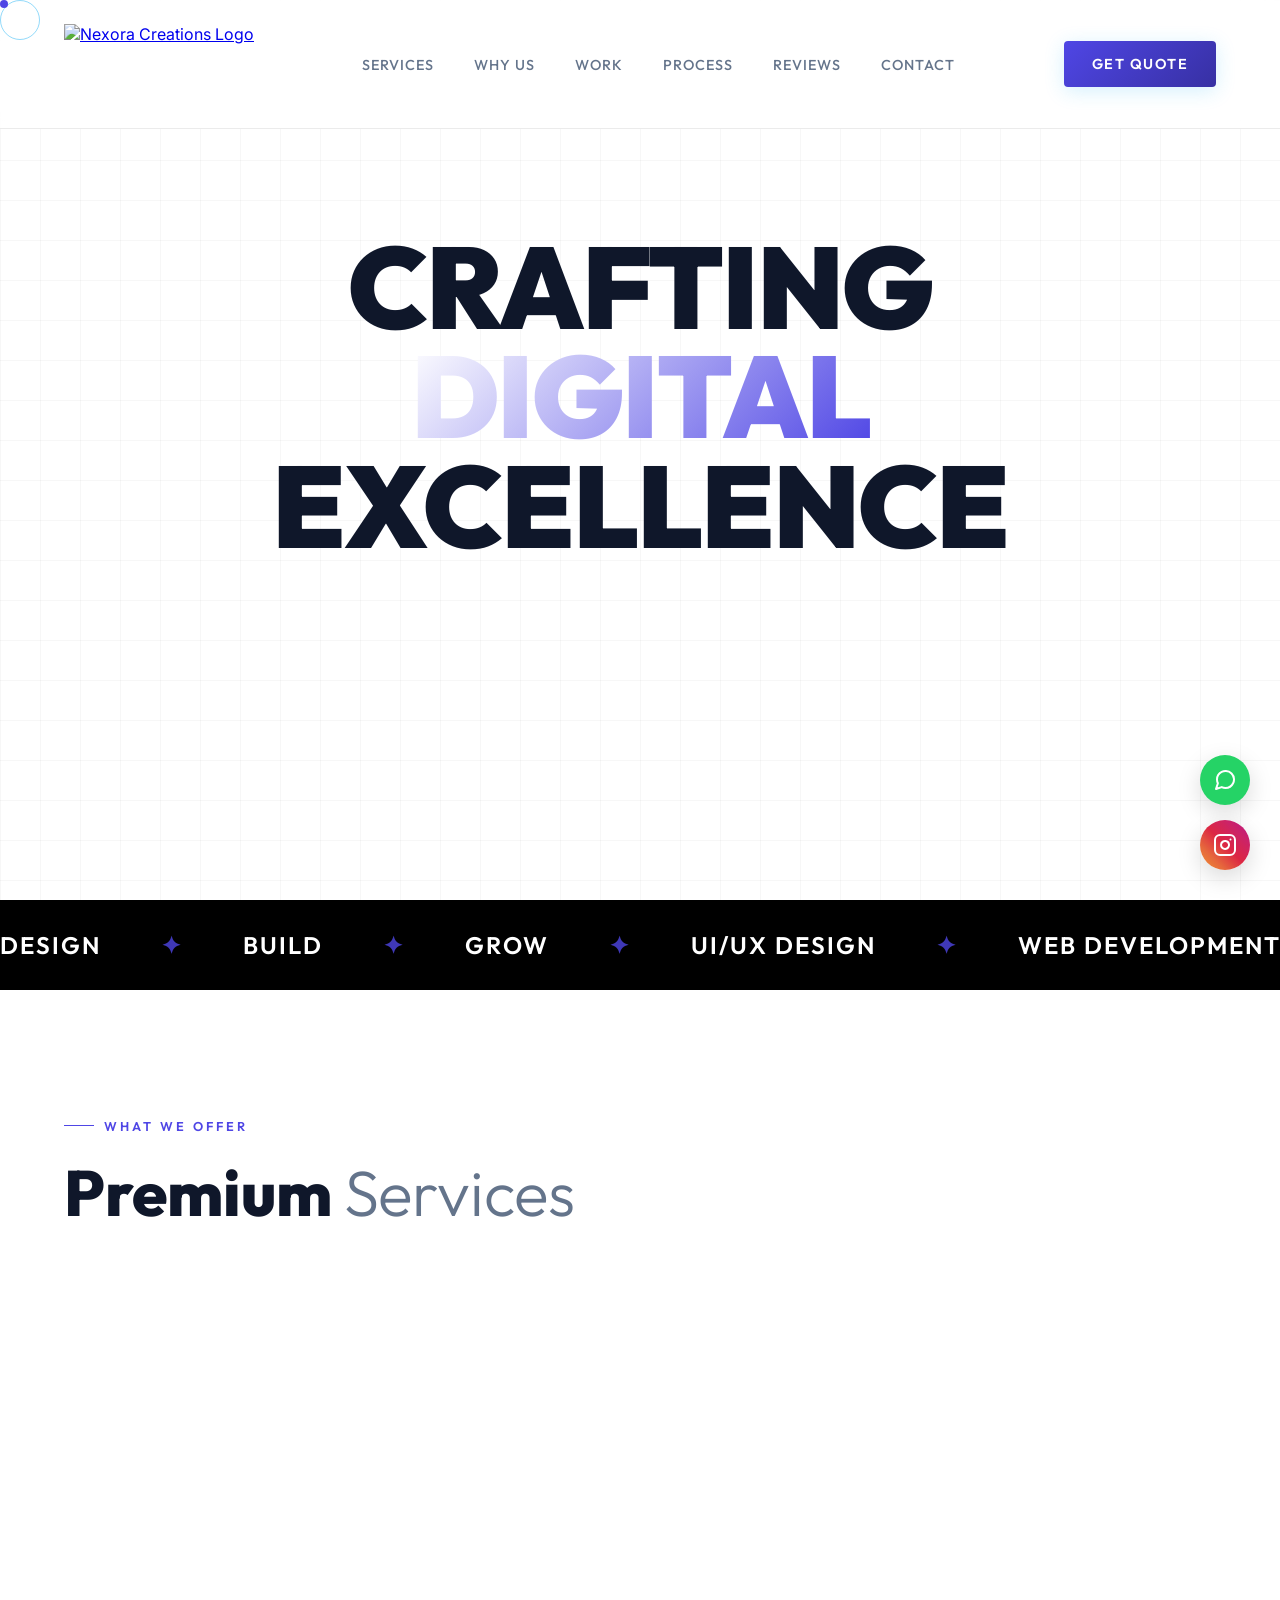
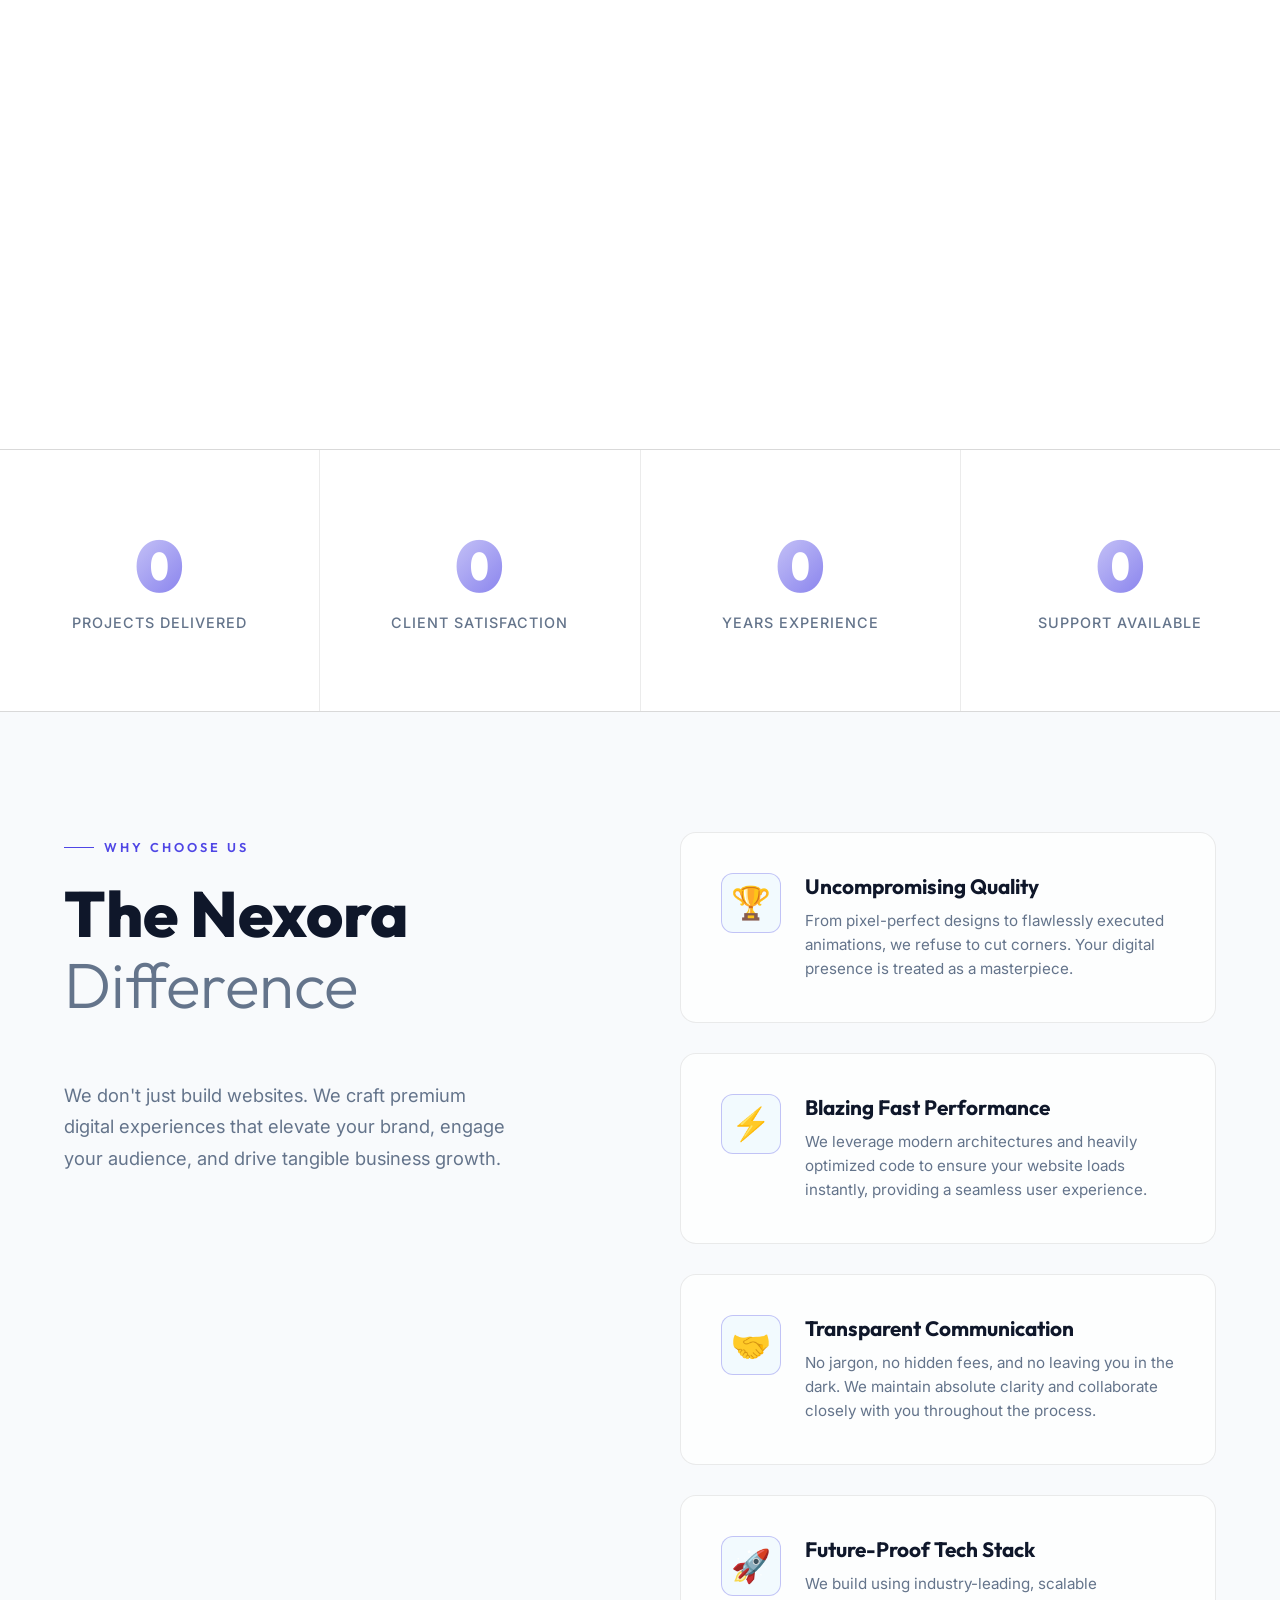
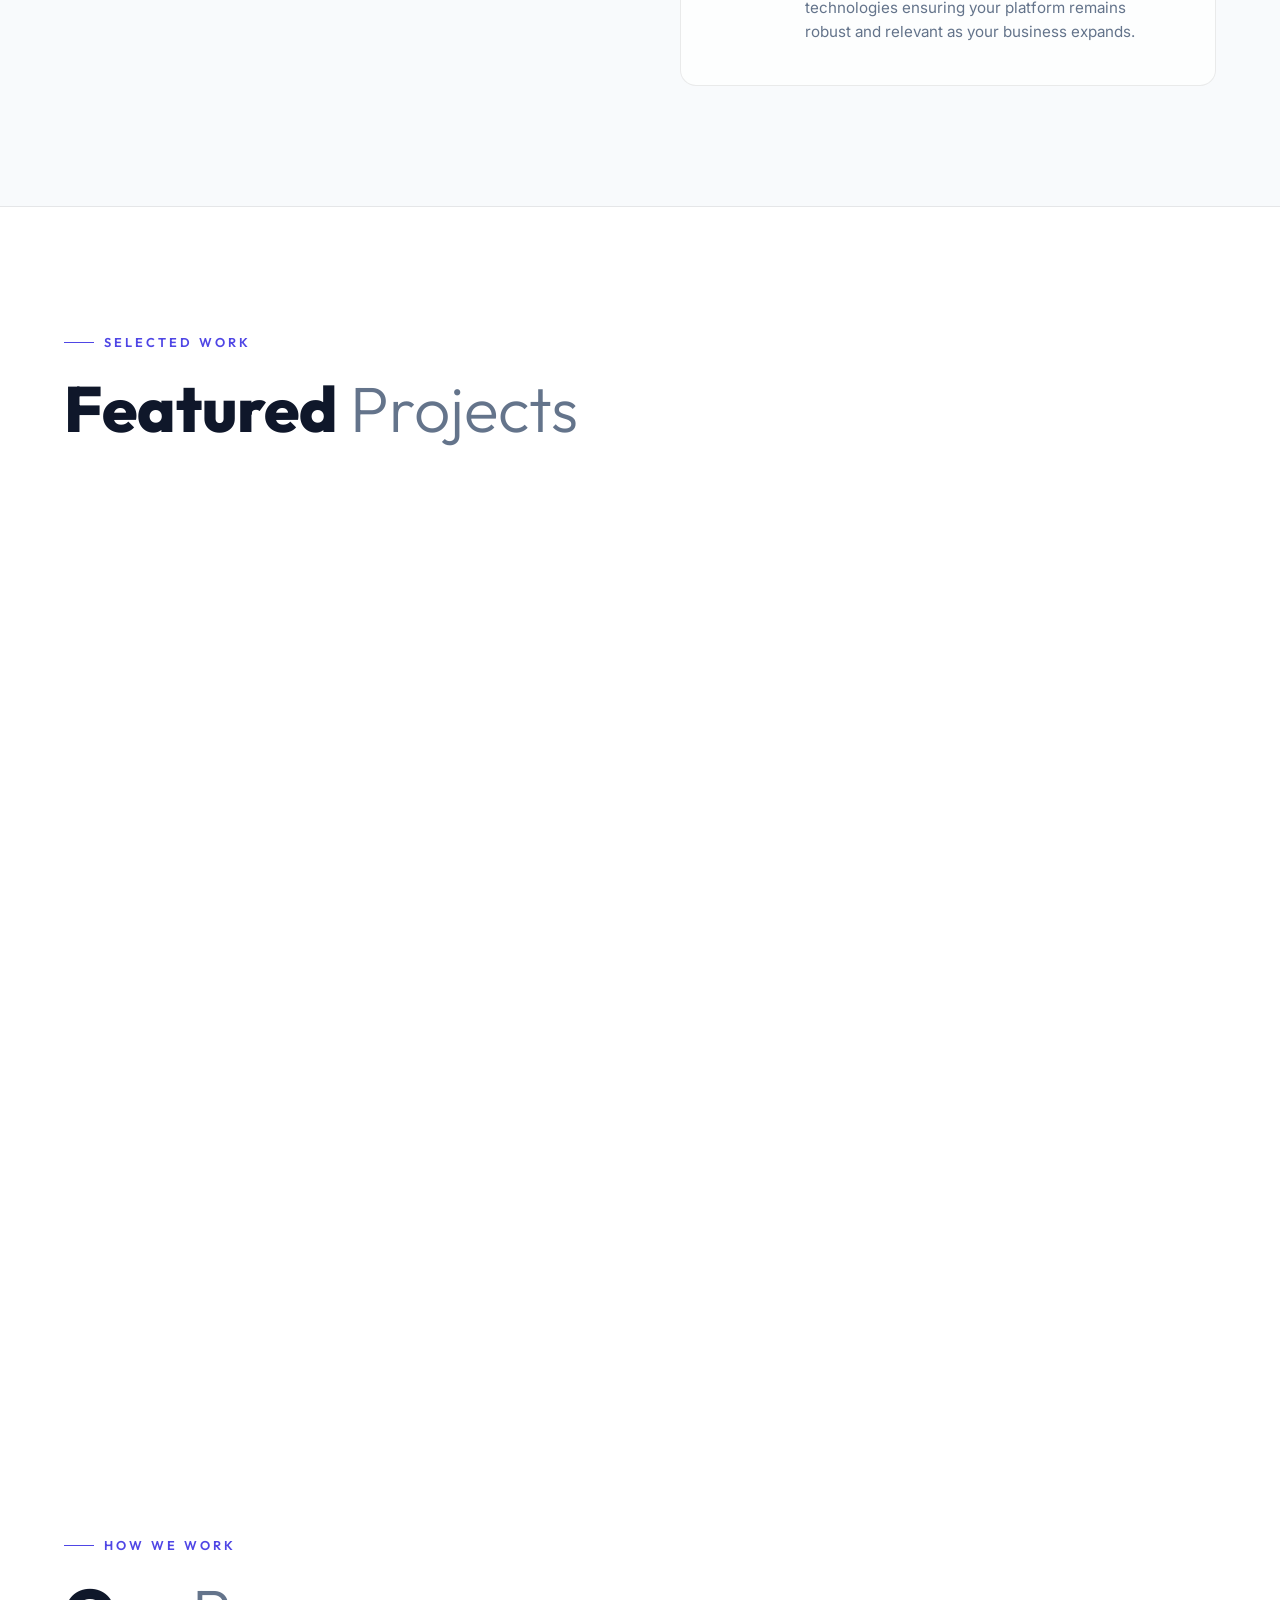
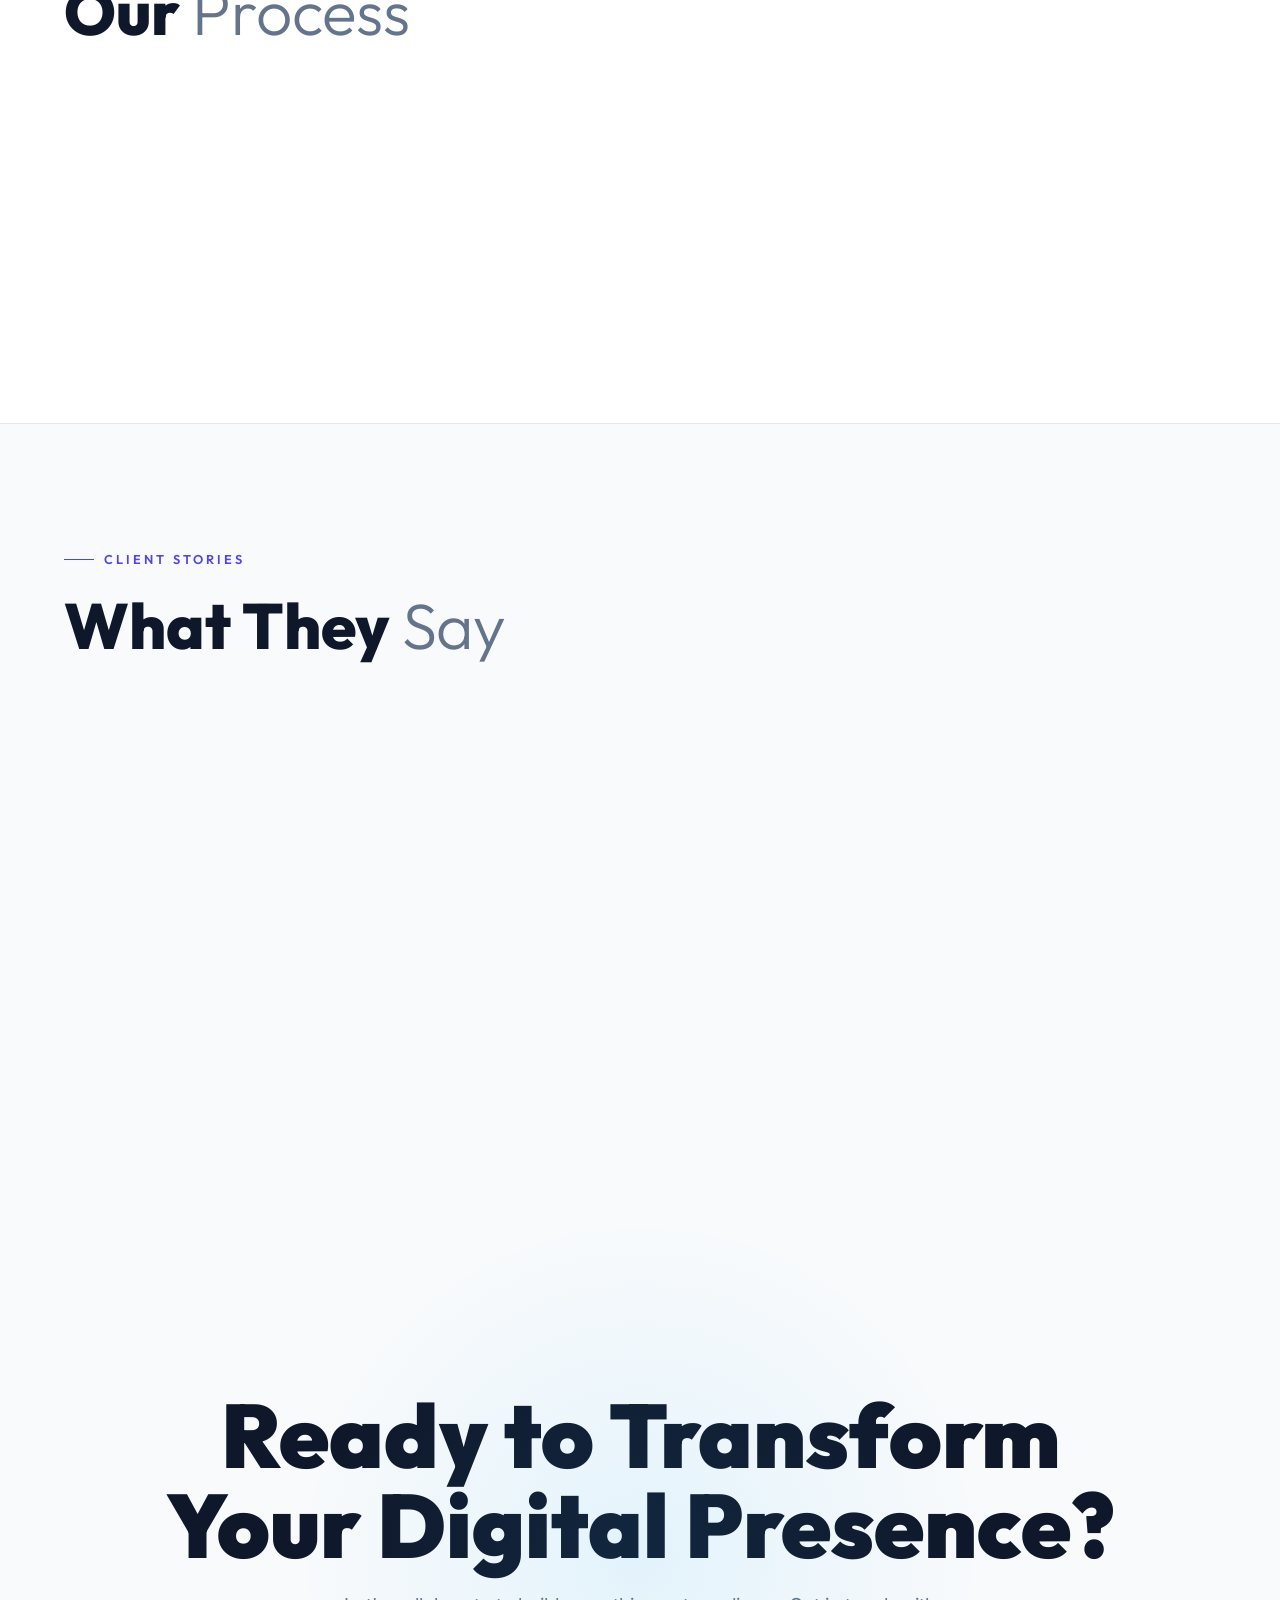
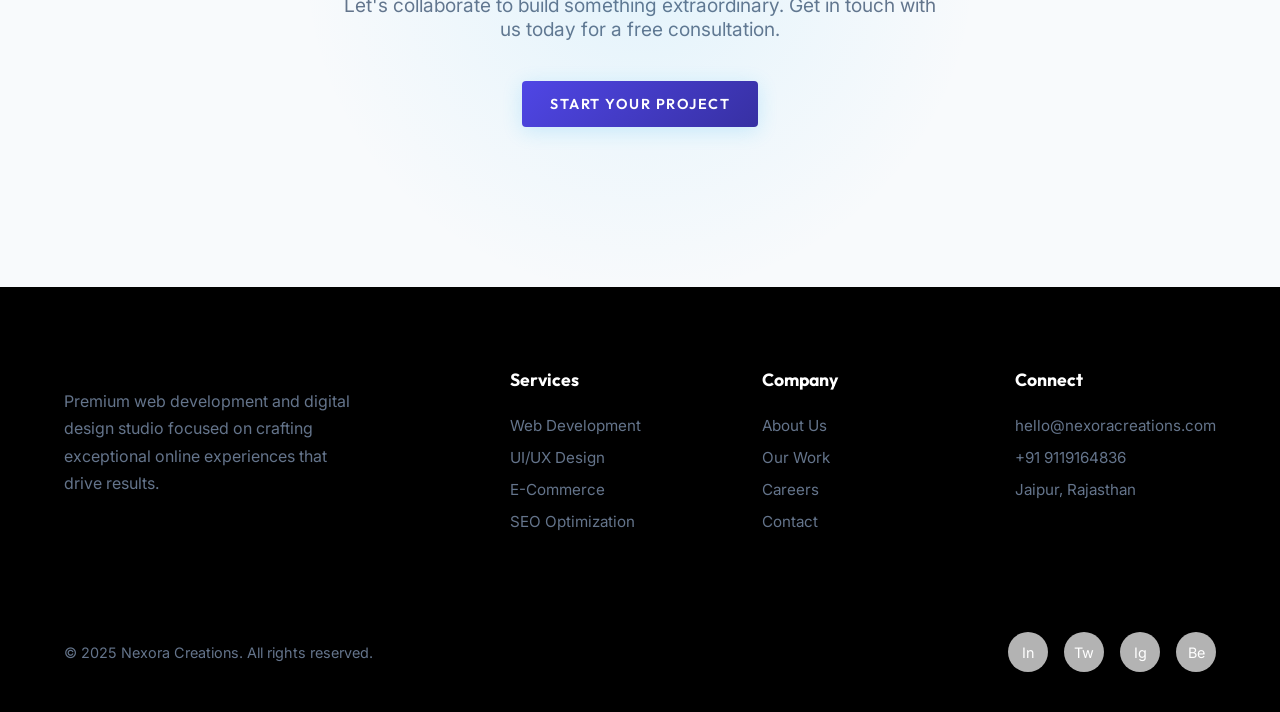
==== commit 13fa2136: "Update index.html" ====
--- a/index.html
+++ b/index.html
@@ -2,1953 +2,2138 @@
 <html lang="en" class="lenis lenis-smooth">
 
 <head>
-  <meta charset="UTF-8">
-  <meta name="viewport" content="width=device-width, initial-scale=1.0">
-  <title>Nexora Creations — Premium Digital Experience</title>
-  <link
-    href="https://fonts.googleapis.com/css2?family=Outfit:wght@200;300;400;500;600;700;800;900&family=Inter:wght@300;400;500&display=swap"
-    rel="stylesheet">
-  <script src="https://cdn.jsdelivr.net/gh/studio-freight/lenis@1.0.27/bundled/lenis.min.js"></script>
-  <script src="https://cdnjs.cloudflare.com/ajax/libs/gsap/3.12.2/gsap.min.js"></script>
-  <script src="https://cdnjs.cloudflare.com/ajax/libs/gsap/3.12.2/ScrollTrigger.min.js"></script>
-  <script src="https://cdnjs.cloudflare.com/ajax/libs/three.js/r128/three.min.js"></script>
-  <script src="https://cdnjs.cloudflare.com/ajax/libs/vanilla-tilt/1.8.1/vanilla-tilt.min.js"></script>
-  <style>
-    :root {
-      --bg: #030305;
-      --surface: #08080c;
-      --surface-light: #111116;
-      --blue: #29b6f6;
-      --blue-dark: #007ac1;
-      --text: #ffffff;
-      --text-muted: #8a8a9e;
-      --border: rgba(255, 255, 255, 0.06);
-      --border-blue: rgba(41, 182, 246, 0.2);
-    }
-
-    * {
-      box-sizing: border-box;
-      margin: 0;
-      padding: 0;
-    }
-
-    html.lenis {
-      height: auto;
-    }
-
-    .lenis.lenis-smooth {
-      scroll-behavior: auto !important;
-    }
-
-    .lenis.lenis-smooth [data-lenis-prevent] {
-      overscroll-behavior: contain;
-    }
-
-    .lenis.lenis-stopped {
-      overflow: hidden;
-    }
-
-    .lenis.lenis-scrolling iframe {
-      pointer-events: none;
-    }
-
-    body {
-      background: var(--bg);
-      color: var(--text);
-      font-family: 'Inter', sans-serif;
-      overflow-x: hidden;
-      -webkit-font-smoothing: antialiased;
-      cursor: none;
-    }
-
-    /* Custom Cursor */
-    .cursor-dot {
-      width: 8px;
-      height: 8px;
-      background: var(--blue);
-      border-radius: 50%;
-      position: fixed;
-      top: 0;
-      left: 0;
-      pointer-events: none;
-      z-index: 100000;
-      transition: width 0.3s, height 0.3s, background 0.3s;
-      will-change: transform;
-    }
-
-    .cursor-ring {
-      width: 40px;
-      height: 40px;
-      border: 1px solid rgba(41, 182, 246, 0.5);
-      border-radius: 50%;
-      position: fixed;
-      top: 0;
-      left: 0;
-      pointer-events: none;
-      z-index: 99999;
-      transition: width 0.3s, height 0.3s, border-color 0.3s;
-      will-change: transform;
-    }
-
-    @media (max-width: 768px) {
-      .cursor-dot,
-      .cursor-ring {
-        display: none !important;
-      }
-      body {
-        cursor: auto;
-      }
-    }
-
-    /* Typography */
-    h1, h2, h3, h4 {
-      font-family: 'Outfit', sans-serif;
-    }
-    
-    .nav-logo {
-      height: 65px;
-      width: auto;
-      object-fit: contain;
-      display: block;
-    }
-
-    /* Background Grid / Noise */
-    .bg-noise {
-      position: fixed;
-      inset: 0;
-      z-index: 0;
-      background-image: url("data:image/svg+xml,%3Csvg viewBox='0 0 200 200' xmlns='http://www.w3.org/2000/svg'%3E%3Cfilter id='n'%3E%3CfeTurbulence type='fractalNoise' baseFrequency='0.8' numOctaves='1' stitchTiles='stitch'/%3E%3C/filter%3E%3Crect width='100%25' height='100%25' filter='url(%23n)' opacity='0.03'/%3E%3C/svg%3E");
-      pointer-events: none;
-    }
-
-    .bg-glow {
-      position: fixed;
-      top: -20%;
-      left: 50%;
-      transform: translateX(-50%);
-      width: 80vw;
-      height: 80vw;
-      background: radial-gradient(circle, rgba(41, 182, 246, 0.08) 0%, transparent 60%);
-      pointer-events: none;
-      z-index: 0;
-    }
-
-    /* Navigation */
-    nav {
-      position: fixed;
-      top: 0;
-      left: 0;
-      width: 100%;
-      z-index: 100;
-      display: flex;
-      justify-content: space-between;
-      align-items: center;
-      padding: 24px 5%;
-      background: rgba(3, 3, 5, 0.7);
-      backdrop-filter: blur(12px);
-      border-bottom: 1px solid var(--border);
-      transition: padding 0.4s;
-    }
-
-    nav.scrolled {
-      padding: 16px 5%;
-    }
-
-    .nav-links {
-      display: flex;
-      gap: 40px;
-      list-style: none;
-    }
-
-    .nav-links a {
-      color: var(--text-muted);
-      text-decoration: none;
-      font-family: 'Outfit', sans-serif;
-      font-size: 0.9rem;
-      font-weight: 500;
-      letter-spacing: 1px;
-      text-transform: uppercase;
-      transition: color 0.3s;
-      position: relative;
-    }
-
-    .nav-links a:hover {
-      color: var(--text);
-    }
-
-    .nav-links a::after {
-      content: '';
-      position: absolute;
-      bottom: -4px;
-      left: 0;
-      width: 0%;
-      height: 2px;
-      background: var(--blue);
-      transition: width 0.3s ease;
-    }
-
-    .nav-links a:hover::after {
-      width: 100%;
-    }
-
-    .btn {
-      padding: 14px 28px;
-      background: linear-gradient(135deg, var(--blue), var(--blue-dark));
-      color: #fff;
-      font-family: 'Outfit', sans-serif;
-      font-weight: 600;
-      font-size: 0.9rem;
-      letter-spacing: 1.5px;
-      text-transform: uppercase;
-      border: none;
-      border-radius: 4px;
-      cursor: none;
-      position: relative;
-      overflow: hidden;
-      transition: transform 0.3s, box-shadow 0.3s;
-      box-shadow: 0 4px 20px rgba(41, 182, 246, 0.2);
-    }
-
-    @media (max-width: 768px) {
-      nav .btn {
-        padding: 10px 16px;
-        font-size: 0.75rem;
-        letter-spacing: 1px;
-      }
-      .nav-logo {
-        height: 45px;
-      }
-    }
-
-    .btn::before {
-      content: '';
-      position: absolute;
-      top: 0;
-      left: -100%;
-      width: 100%;
-      height: 100%;
-      background: linear-gradient(90deg, transparent, rgba(255, 255, 255, 0.2), transparent);
-      transition: left 0.5s;
-    }
-
-    .btn:hover {
-      transform: translateY(-2px);
-      box-shadow: 0 8px 30px rgba(41, 182, 246, 0.4);
-    }
-
-    .btn:hover::before {
-      left: 100%;
-    }
-
-    .btn-outline {
-      background: transparent;
-      border: 1px solid var(--border-blue);
-      box-shadow: none;
-      color: var(--text);
-    }
-
-    .btn-outline:hover {
-      background: rgba(41, 182, 246, 0.05);
-    }
-
-    /* Sections */
-    section {
-      position: relative;
-      z-index: 10;
-      padding: 120px 5%;
-    }
-
-    .section-tag {
-      display: inline-flex;
-      align-items: center;
-      gap: 10px;
-      color: var(--blue);
-      font-family: 'Outfit', sans-serif;
-      font-size: 0.8rem;
-      font-weight: 600;
-      letter-spacing: 3px;
-      text-transform: uppercase;
-      margin-bottom: 24px;
-    }
-
-    .section-tag::before {
-      content: '';
-      width: 30px;
-      height: 1px;
-      background: var(--blue);
-    }
-
-    .section-title {
-      font-size: clamp(2.5rem, 5vw, 4.5rem);
-      font-weight: 800;
-      line-height: 1.1;
-      margin-bottom: 60px;
-    }
-
-    .section-title span {
-      color: var(--text-muted);
-      font-weight: 300;
-    }
-
-    /* Hero */
-    .hero {
-      min-height: 100vh;
-      display: flex;
-      flex-direction: column;
-      justify-content: center;
-      align-items: center;
-      text-align: center;
-      padding-top: 160px;
-      overflow: hidden;
-      position: relative;
-    }
-
-    .hero-title {
-      font-size: clamp(3.5rem, 9vw, 8rem);
-      font-weight: 900;
-      line-height: 0.95;
-      letter-spacing: -2px;
-      margin-bottom: 24px;
-      perspective: 1000px;
-    }
-
-    .hero-title .line {
-      display: block;
-      overflow: hidden;
-    }
-
-    .hero-title .word {
-      display: inline-block;
-      transform-origin: left bottom;
-    }
-
-    .hero-title .highlight {
-      background: linear-gradient(135deg, #fff, var(--blue));
-      -webkit-background-clip: text;
-      -webkit-text-fill-color: transparent;
-    }
-
-    .hero-sub {
-      font-size: clamp(1rem, 1.5vw, 1.2rem);
-      color: var(--text-muted);
-      max-width: 600px;
-      margin: 0 auto 40px;
-      line-height: 1.6;
-    }
-
-    .hero-btns {
-      display: flex;
-      gap: 20px;
-    }
-
-    .hero-canvas {
-      position: absolute;
-      top: 0;
-      left: 0;
-      width: 100%;
-      height: 100%;
-      z-index: -1;
-      pointer-events: none;
-    }
-
-    /* Marquee */
-    .marquee {
-      padding: 30px 0;
-      background: var(--surface);
-      border-top: 1px solid var(--border);
-      border-bottom: 1px solid var(--border);
-      display: flex;
-      overflow: hidden;
-      position: relative;
-      z-index: 10;
-    }
-
-    .marquee-content {
-      display: flex;
-      gap: 60px;
-      white-space: nowrap;
-      padding-right: 60px;
-    }
-
-    .marquee-item {
-      font-family: 'Outfit', sans-serif;
-      font-size: 1.5rem;
-      font-weight: 600;
-      letter-spacing: 2px;
-      color: rgba(255, 255, 255, 0.4);
-      text-transform: uppercase;
-      display: flex;
-      align-items: center;
-      gap: 60px;
-    }
-
-    .marquee-item::after {
-      content: '✦';
-      color: var(--blue);
-      opacity: 0.5;
-    }
-
-    /* Services Grid with 3D */
-    .services {
-      background: var(--bg);
-    }
-
-    .services-grid {
-      display: grid;
-      grid-template-columns: repeat(auto-fit, minmax(320px, 1fr));
-      gap: 24px;
-      perspective: 1000px;
-    }
-
-    .service-card {
-      background: var(--surface);
-      border: 1px solid var(--border);
-      padding: 40px;
-      border-radius: 12px;
-      position: relative;
-      transition: border-color 0.4s, background 0.4s;
-      transform-style: preserve-3d;
-      will-change: transform;
-      opacity: 0; /* for GSAP reveal */
-    }
-
-    .service-card:hover {
-      border-color: var(--border-blue);
-      background: linear-gradient(145deg, var(--surface-light), var(--surface));
-    }
-
-    .service-icon {
-      width: 60px;
-      height: 60px;
-      border-radius: 12px;
-      background: rgba(41, 182, 246, 0.1);
-      border: 1px solid var(--border-blue);
-      display: flex;
-      align-items: center;
-      justify-content: center;
-      font-size: 1.5rem;
-      color: var(--blue);
-      margin-bottom: 30px;
-      transition: transform 0.4s, background 0.4s;
-      transform: translateZ(40px);
-    }
-
-    .service-card:hover .service-icon {
-      transform: translateZ(60px) scale(1.1) rotate(5deg);
-      background: var(--blue);
-      color: #fff;
-    }
-
-    .service-title {
-      font-size: 1.5rem;
-      font-weight: 700;
-      margin-bottom: 16px;
-      transform: translateZ(30px);
-      transition: transform 0.4s;
-    }
-    
-    .service-card:hover .service-title {
-      transform: translateZ(40px);
-    }
-
-    .service-desc {
-      color: var(--text-muted);
-      line-height: 1.7;
-      font-size: 0.95rem;
-      transform: translateZ(20px);
-    }
-
-    .service-num {
-      position: absolute;
-      top: 20px;
-      right: 30px;
-      font-family: 'Outfit', sans-serif;
-      font-size: 4rem;
-      font-weight: 900;
-      color: rgba(255, 255, 255, 0.03);
-      transition: color 0.4s, transform 0.4s;
-      transform: translateZ(10px);
-    }
-
-    .service-card:hover .service-num {
-      color: rgba(41, 182, 246, 0.1);
-      transform: translateZ(20px);
-    }
-
-    /* Stats */
-    .stats-wrap {
-      display: grid;
-      grid-template-columns: repeat(4, 1fr);
-      gap: 1px;
-      background: var(--border);
-      border-top: 1px solid var(--border);
-      border-bottom: 1px solid var(--border);
-    }
-
-    .stat-box {
-      background: var(--bg);
-      padding: 80px 40px;
-      text-align: center;
-    }
-
-    .stat-val {
-      font-family: 'Outfit', sans-serif;
-      font-size: 4.5rem;
-      font-weight: 900;
-      line-height: 1;
-      background: linear-gradient(135deg, #fff, var(--blue));
-      -webkit-background-clip: text;
-      -webkit-text-fill-color: transparent;
-      margin-bottom: 12px;
-    }
-
-    .stat-label {
-      color: var(--text-muted);
-      font-size: 0.9rem;
-      letter-spacing: 1px;
-      text-transform: uppercase;
-      font-weight: 500;
-    }
-
-    /* Why Choose Us */
-    .why-us {
-      background: var(--surface-light);
-      border-bottom: 1px solid var(--border);
-    }
-
-    .why-grid {
-      display: grid;
-      grid-template-columns: 1fr 1fr;
-      gap: 80px;
-      align-items: start;
-    }
-
-    .why-left {
-      position: sticky;
-      top: 150px;
-    }
-
-    .why-desc {
-      font-size: 1.15rem;
-      color: var(--text-muted);
-      line-height: 1.7;
-      max-width: 450px;
-    }
-
-    .why-right {
-      display: flex;
-      flex-direction: column;
-      gap: 30px;
-    }
-
-    .why-item {
-      background: var(--surface);
-      border: 1px solid var(--border);
-      padding: 40px;
-      border-radius: 16px;
-      display: flex;
-      gap: 24px;
-      transition: transform 0.4s, border-color 0.4s;
-    }
-
-    .why-item:hover {
-      transform: translateX(-10px);
-      border-color: var(--border-blue);
-    }
-
-    .why-icon {
-      font-size: 2rem;
-      width: 60px;
-      height: 60px;
-      flex-shrink: 0;
-      background: rgba(41, 182, 246, 0.05);
-      border-radius: 12px;
-      display: flex;
-      align-items: center;
-      justify-content: center;
-      color: var(--blue);
-      border: 1px solid var(--border-blue);
-    }
-
-    .why-title {
-      font-size: 1.3rem;
-      font-weight: 700;
-      margin-bottom: 10px;
-    }
-
-    .why-text {
-      color: var(--text-muted);
-      line-height: 1.6;
-      font-size: 0.95rem;
-    }
-
-    /* Work / Portfolio with 3D */
-    .work {
-      background: var(--bg);
-    }
-
-    .work-grid {
-      display: grid;
-      grid-template-columns: repeat(2, 1fr);
-      gap: 40px;
-      perspective: 1200px;
-    }
-
-    .work-card {
-      position: relative;
-      border-radius: 16px;
-      overflow: hidden;
-      aspect-ratio: 4/3;
-      cursor: none;
-      border: 1px solid var(--border);
-      transform-style: preserve-3d;
-      will-change: transform;
-      text-decoration: none;
-      color: inherit;
-      display: block;
-      opacity: 0; /* for GSAP reveal */
-    }
-
-    .work-card:nth-child(2n) {
-      margin-top: 80px;
-    }
-
-    .work-img {
-      position: absolute;
-      inset: 0;
-      background: var(--surface-light);
-      display: flex;
-      align-items: center;
-      justify-content: center;
-      transition: transform 0.6s cubic-bezier(0.16, 1, 0.3, 1);
-      transform: translateZ(-20px);
-      overflow: hidden;
-    }
-
-    .work-img::before {
-      content: '';
-      position: absolute;
-      inset: 0;
-      background: linear-gradient(to top, rgba(3, 3, 5, 0.95) 0%, transparent 40%);
-      z-index: 1;
-    }
-
-    .iframe-cover {
-      position: absolute;
-      top: -10%;
-      left: 0;
-      width: 300%;
-      height: 350%;
-      transform: scale(0.3333);
-      transform-origin: 0 0;
-      pointer-events: none;
-      border: none;
-      z-index: 0;
-      opacity: 0.8;
-      transition: opacity 0.4s;
-      will-change: transform;
-    }
-
-    .img-cover {
-      width: 100%;
-      height: 120%; /* Extra height for parallax */
-      object-fit: cover;
-      position: absolute;
-      top: -10%;
-      left: 0;
-      z-index: 0;
-      opacity: 0.7;
-      transition: opacity 0.4s;
-      will-change: transform;
-    }
-
-    .work-card:hover .iframe-cover,
-    .work-card:hover .img-cover {
-      opacity: 1;
-    }
-
-    .work-card:hover .work-img {
-      transform: scale(1.05) translateZ(-20px);
-    }
-
-    .work-content {
-      position: absolute;
-      bottom: 0;
-      left: 0;
-      width: 100%;
-      padding: 40px;
-      z-index: 2;
-      transform: translateY(20px) translateZ(30px);
-      transition: transform 0.4s ease;
-    }
-
-    .work-card:hover .work-content {
-      transform: translateY(0) translateZ(60px);
-    }
-
-    .work-cat {
-      color: var(--blue);
-      font-family: 'Outfit';
-      font-weight: 600;
-      font-size: 0.8rem;
-      letter-spacing: 2px;
-      text-transform: uppercase;
-      margin-bottom: 8px;
-    }
-
-    .work-title {
-      font-size: 2rem;
-      font-weight: 700;
-    }
-
-    /* Process */
-    .process-timeline {
-      display: grid;
-      grid-template-columns: repeat(4, 1fr);
-      gap: 24px;
-      margin-top: 60px;
-      position: relative;
-    }
-
-    .process-line {
-      position: absolute;
-      top: 40px;
-      left: 0;
-      width: 100%;
-      height: 1px;
-      background: linear-gradient(90deg, var(--blue), transparent);
-      transform-origin: left center;
-      transform: scaleX(0);
-      z-index: 0;
-    }
-
-    .process-step {
-      position: relative;
-      padding-top: 80px;
-      opacity: 0; /* for GSAP reveal */
-    }
-
-    .process-dot {
-      position: absolute;
-      top: 25px;
-      left: 50%;
-      transform: translateX(-50%) scale(0);
-      width: 30px;
-      height: 30px;
-      border-radius: 50%;
-      background: var(--surface);
-      border: 2px solid var(--blue);
-      display: flex;
-      align-items: center;
-      justify-content: center;
-      box-shadow: 0 0 20px rgba(41, 182, 246, 0.3);
-      transition: transform 0.4s cubic-bezier(0.175, 0.885, 0.32, 1.275);
-    }
-
-    .process-dot.active {
-      transform: translateX(-50%) scale(1);
-    }
-
-    .process-dot::after {
-      content: '';
-      width: 8px;
-      height: 8px;
-      background: var(--blue);
-      border-radius: 50%;
-    }
-
-    .process-title {
-      font-size: 1.3rem;
-      font-weight: 700;
-      margin-bottom: 16px;
-      text-align: center;
-    }
-
-    .process-desc {
-      color: var(--text-muted);
-      text-align: center;
-      line-height: 1.6;
-      font-size: 0.95rem;
-    }
-
-    /* Testimonials */
-    .testimonials {
-      background: var(--surface-light);
-      border-top: 1px solid var(--border);
-    }
-
-    .testi-grid {
-      display: grid;
-      grid-template-columns: repeat(3, 1fr);
-      gap: 30px;
-      perspective: 1000px;
-    }
-
-    .testi-card {
-      background: var(--surface);
-      border: 1px solid var(--border);
-      padding: 50px 40px;
-      border-radius: 16px;
-      position: relative;
-      transition: transform 0.4s, border-color 0.4s;
-      opacity: 0; /* for GSAP reveal */
-    }
-
-    .testi-card:hover {
-      border-color: var(--border-blue);
-      transform: translateY(-10px);
-    }
-
-    .testi-quote {
-      font-family: 'Outfit', sans-serif;
-      font-size: 6rem;
-      color: rgba(41, 182, 246, 0.1);
-      position: absolute;
-      top: 10px;
-      left: 30px;
-      line-height: 1;
-      pointer-events: none;
-    }
-
-    .testi-text {
-      color: var(--text-muted);
-      font-size: 1.05rem;
-      line-height: 1.7;
-      margin-bottom: 40px;
-      position: relative;
-      z-index: 1;
-    }
-
-    .testi-author {
-      display: flex;
-      align-items: center;
-      gap: 16px;
-      border-top: 1px solid var(--border);
-      padding-top: 24px;
-    }
-
-    .testi-avatar {
-      width: 50px;
-      height: 50px;
-      border-radius: 50%;
-      overflow: hidden;
-      border: 2px solid var(--border-blue);
-    }
-
-    .testi-avatar img {
-      width: 100%;
-      height: 100%;
-      object-fit: cover;
-    }
-
-    .testi-author h4 {
-      font-size: 1.1rem;
-      font-weight: 700;
-      margin-bottom: 4px;
-    }
-
-    .testi-author span {
-      color: var(--blue);
-      font-size: 0.85rem;
-      text-transform: uppercase;
-      letter-spacing: 1px;
-    }
-
-
-    /* Modal Form */
-    .modal-overlay {
-      position: fixed;
-      top: 0;
-      left: 0;
-      width: 100%;
-      height: 100%;
-      background: rgba(3, 3, 5, 0.9);
-      backdrop-filter: blur(8px);
-      z-index: 10000;
-      display: flex;
-      align-items: center;
-      justify-content: center;
-      opacity: 0;
-      pointer-events: none;
-      transition: opacity 0.4s ease;
-    }
-
-    .modal-overlay.active {
-      opacity: 1;
-      pointer-events: auto;
-    }
-
-    .modal-content {
-      background: var(--surface);
-      border: 1px solid var(--border-blue);
-      padding: 50px 40px;
-      border-radius: 16px;
-      width: 90%;
-      max-width: 500px;
-      position: relative;
-      transform: translateY(40px);
-      transition: transform 0.4s cubic-bezier(0.16, 1, 0.3, 1);
-    }
-
-    .modal-overlay.active .modal-content {
-      transform: translateY(0);
-    }
-
-    .modal-close {
-      position: absolute;
-      top: 20px;
-      right: 20px;
-      background: transparent;
-      border: none;
-      color: var(--text-muted);
-      font-size: 2rem;
-      cursor: none;
-      transition: color 0.3s;
-    }
-
-    .modal-close:hover {
-      color: var(--text);
-    }
-
-    .form-input {
-      width: 100%;
-      background: var(--bg);
-      border: 1px solid var(--border);
-      padding: 14px 20px;
-      border-radius: 8px;
-      color: var(--text);
-      font-family: 'Inter', sans-serif;
-      font-size: 1rem;
-      margin-bottom: 20px;
-      outline: none;
-      transition: border-color 0.3s;
-    }
-
-    .form-input:focus {
-      border-color: var(--blue);
-    }
-
-    .success-check {
-      width: 80px;
-      height: 80px;
-      border-radius: 50%;
-      background: rgba(41, 182, 246, 0.1);
-      border: 2px solid var(--blue);
-      color: var(--blue);
-      font-size: 3rem;
-      display: flex;
-      align-items: center;
-      justify-content: center;
-      margin: 0 auto 20px;
-      animation: popIn 0.6s cubic-bezier(0.175, 0.885, 0.32, 1.275) forwards;
-    }
-
-    @keyframes popIn {
-      0% { transform: scale(0); opacity: 0; }
-      100% { transform: scale(1); opacity: 1; }
-    }
-
-    /* CTA */
-    .cta {
-      text-align: center;
-      padding: 160px 5%;
-      background: var(--surface-light);
-      position: relative;
-      overflow: hidden;
-    }
-
-    .cta::before {
-      content: '';
-      position: absolute;
-      top: 50%;
-      left: 50%;
-      transform: translate(-50%, -50%);
-      width: 800px;
-      height: 800px;
-      border-radius: 50%;
-      background: radial-gradient(circle, rgba(41, 182, 246, 0.1) 0%, transparent 60%);
-    }
-
-    .cta h2 {
-      font-size: clamp(3rem, 7vw, 6rem);
-      font-weight: 900;
-      margin-bottom: 24px;
-      line-height: 1;
-    }
-
-    .cta p {
-      font-size: 1.2rem;
-      color: var(--text-muted);
-      margin-bottom: 40px;
-      max-width: 600px;
-      margin-inline: auto;
-    }
-
-    /* Footer */
-    footer {
-      background: #000;
-      padding: 80px 5% 40px;
-      border-top: 1px solid var(--border);
-      position: relative;
-      z-index: 10;
-    }
-
-    .footer-grid {
-      display: grid;
-      grid-template-columns: 2fr 1fr 1fr 1fr;
-      gap: 60px;
-      margin-bottom: 60px;
-    }
-
-    .footer-brand p {
-      color: var(--text-muted);
-      margin-top: 20px;
-      line-height: 1.7;
-      max-width: 300px;
-    }
-
-    .footer-title {
-      font-family: 'Outfit';
-      font-size: 1.1rem;
-      font-weight: 700;
-      margin-bottom: 24px;
-      color: #fff;
-    }
-
-    .footer-links {
-      list-style: none;
-      display: flex;
-      flex-direction: column;
-      gap: 12px;
-    }
-
-    .footer-links a {
-      color: var(--text-muted);
-      text-decoration: none;
-      font-size: 0.95rem;
-      transition: color 0.3s;
-    }
-
-    .footer-links a:hover {
-      color: var(--blue);
-    }
-
-    .footer-bottom {
-      padding-top: 40px;
-      border-top: 1px solid var(--border);
-      display: flex;
-      justify-content: space-between;
-      align-items: center;
-      color: var(--text-muted);
-      font-size: 0.9rem;
-    }
-
-    .socials {
-      display: flex;
-      gap: 16px;
-    }
-
-    .socials a {
-      width: 40px;
-      height: 40px;
-      border-radius: 50%;
-      background: var(--surface);
-      display: flex;
-      align-items: center;
-      justify-content: center;
-      color: #fff;
-      text-decoration: none;
-      transition: background 0.3s, transform 0.3s;
-    }
-
-    .socials a:hover {
-      background: var(--blue);
-      transform: translateY(-3px);
-    }
-
-    /* Mobile Responsiveness Extra */
-    @media (max-width: 1024px) {
-      .why-grid { grid-template-columns: 1fr; gap: 50px; }
-      .why-left { position: relative; top: 0; }
-      .work-grid { grid-template-columns: 1fr; gap: 40px; }
-      .work-card:nth-child(2n) { margin-top: 0; }
-      .stats-wrap { grid-template-columns: repeat(2, 1fr); }
-      .process-timeline { grid-template-columns: repeat(2, 1fr); gap: 60px; }
-      .process-line { display: none; }
-      .process-step { padding-top: 60px; }
-      .testi-grid { grid-template-columns: repeat(2, 1fr); }
-      .footer-grid { grid-template-columns: 1fr 1fr; }
-    }
-
-    /* Mobile Bottom Nav */
-    .mobile-bottom-nav {
-      display: none;
-      position: fixed;
-      bottom: 0;
-      left: 0;
-      width: 100%;
-      background: rgba(3, 3, 5, 0.9);
-      backdrop-filter: blur(12px);
-      border-top: 1px solid var(--border);
-      z-index: 1000;
-      padding: 12px 5%;
-      justify-content: space-around;
-      align-items: center;
-      padding-bottom: env(safe-area-inset-bottom, 12px);
-    }
-    .mobile-bottom-nav button {
-      background: transparent;
-      border: none;
-      color: var(--text-muted);
-      font-family: 'Outfit', sans-serif;
-      font-size: 0.85rem;
-      font-weight: 600;
-      text-transform: uppercase;
-      display: flex;
-      flex-direction: column;
-      align-items: center;
-      gap: 6px;
-      cursor: none;
-    }
-    .mobile-bottom-nav button:hover {
-      color: var(--blue);
-    }
-
-    @media (max-width: 768px) {
-      .mobile-bottom-nav { display: flex; }
-      footer { padding-bottom: 100px; } /* Add padding so content isn't hidden behind fixed nav */
-      .nav-links { display: none; }
-      .hero-title { font-size: 3.5rem; }
-      .hero-btns { flex-direction: column; width: 100%; max-width: 300px; }
-      .hero-btns .btn { width: 100%; }
-      .why-item { flex-direction: column; padding: 30px; }
-      .stats-wrap { grid-template-columns: 1fr; }
-      .process-timeline { grid-template-columns: 1fr; }
-      .testi-grid { grid-template-columns: 1fr; }
-      .footer-grid { grid-template-columns: 1fr; gap: 40px; }
-      .footer-bottom { flex-direction: column; gap: 20px; text-align: center; }
-      section { padding: 80px 5%; }
-    }
-  </style>
+    <meta charset="UTF-8">
+    <meta name="viewport" content="width=device-width, initial-scale=1.0">
+    <title>Nexora Creations — Premium Digital Experience</title>
+    <link
+        href="https://fonts.googleapis.com/css2?family=Outfit:wght@200;300;400;500;600;700;800;900&family=Inter:wght@300;400;500&display=swap"
+        rel="stylesheet">
+    <script src="https://cdn.jsdelivr.net/gh/studio-freight/lenis@1.0.27/bundled/lenis.min.js"></script>
+    <script src="https://cdnjs.cloudflare.com/ajax/libs/gsap/3.12.2/gsap.min.js"></script>
+    <script src="https://cdnjs.cloudflare.com/ajax/libs/gsap/3.12.2/ScrollTrigger.min.js"></script>
+    <script src="https://cdnjs.cloudflare.com/ajax/libs/three.js/r128/three.min.js"></script>
+    <script src="https://cdnjs.cloudflare.com/ajax/libs/vanilla-tilt/1.8.1/vanilla-tilt.min.js"></script>
+    <style>
+        :root {
+            --bg: #ffffff;
+            --surface: rgba(255, 255, 255, 0.7);
+            --surface-light: #f8fafc;
+            --blue: #4f46e5;
+            --blue-dark: #3730a3;
+            --text: #0f172a;
+            --text-muted: #64748b;
+            --border: rgba(0, 0, 0, 0.08);
+            --border-blue: rgba(79, 70, 229, 0.3);
+        }
+
+        * {
+            box-sizing: border-box;
+            margin: 0;
+            padding: 0;
+        }
+
+        html.lenis {
+            height: auto;
+        }
+
+        .lenis.lenis-smooth {
+            scroll-behavior: auto !important;
+        }
+
+        .lenis.lenis-smooth [data-lenis-prevent] {
+            overscroll-behavior: contain;
+        }
+
+        .lenis.lenis-stopped {
+            overflow: hidden;
+        }
+
+        .lenis.lenis-scrolling iframe {
+            pointer-events: none;
+        }
+
+        body {
+            background: var(--bg);
+            color: var(--text);
+            font-family: 'Inter', sans-serif;
+            overflow-x: hidden;
+            -webkit-font-smoothing: antialiased;
+            cursor: none;
+        }
+
+        /* Custom Cursor */
+        .cursor-dot {
+            width: 8px;
+            height: 8px;
+            background: var(--blue);
+            border-radius: 50%;
+            position: fixed;
+            top: 0;
+            left: 0;
+            pointer-events: none;
+            z-index: 100000;
+            transition: width 0.3s, height 0.3s, background 0.3s;
+            will-change: transform;
+        }
+
+        .cursor-ring {
+            width: 40px;
+            height: 40px;
+            border: 1px solid rgba(41, 182, 246, 0.5);
+            border-radius: 50%;
+            position: fixed;
+            top: 0;
+            left: 0;
+            pointer-events: none;
+            z-index: 99999;
+            transition: width 0.3s, height 0.3s, border-color 0.3s;
+            will-change: transform;
+        }
+
+        @media (max-width: 768px) {
+
+            .cursor-dot,
+            .cursor-ring {
+                display: none !important;
+            }
+
+            body {
+                cursor: auto;
+            }
+        }
+
+        /* Typography */
+        h1,
+        h2,
+        h3,
+        h4 {
+            font-family: 'Outfit', sans-serif;
+        }
+
+        .nav-logo {
+            height: 80px;
+            width: auto;
+            object-fit: contain;
+            display: block;
+        }
+
+        /* Background Grid / Noise */
+        .bg-noise {
+            position: fixed;
+            inset: 0;
+            z-index: 0;
+            background-image: linear-gradient(to right, rgba(0,0,0,0.03) 1px, transparent 1px), linear-gradient(to bottom, rgba(0,0,0,0.03) 1px, transparent 1px);
+            background-size: 40px 40px;
+            pointer-events: none;
+        }
+
+        .bg-glow {
+            position: fixed;
+            top: -20%;
+            left: 50%;
+            transform: translateX(-50%);
+            width: 80vw;
+            height: 80vw;
+            background: radial-gradient(circle, rgba(79, 70, 229, 0.06) 0%, rgba(147, 51, 234, 0.04) 30%, transparent 70%);
+            pointer-events: none;
+            z-index: 0;
+        }
+
+        /* Navigation */
+        nav {
+            position: fixed;
+            top: 0;
+            left: 0;
+            width: 100%;
+            z-index: 100;
+            display: flex;
+            justify-content: space-between;
+            align-items: center;
+            padding: 24px 5%;
+            background: rgba(255, 255, 255, 0.85);
+            backdrop-filter: blur(16px);
+            border-bottom: 1px solid var(--border);
+            transition: padding 0.4s;
+        }
+
+        nav.scrolled {
+            padding: 16px 5%;
+        }
+
+        .nav-links {
+            display: flex;
+            gap: 40px;
+            list-style: none;
+        }
+
+        .nav-links a {
+            color: var(--text-muted);
+            text-decoration: none;
+            font-family: 'Outfit', sans-serif;
+            font-size: 0.9rem;
+            font-weight: 500;
+            letter-spacing: 1px;
+            text-transform: uppercase;
+            transition: color 0.3s;
+            position: relative;
+        }
+
+        .nav-links a:hover {
+            color: var(--text);
+        }
+
+        .nav-links a::after {
+            content: '';
+            position: absolute;
+            bottom: -4px;
+            left: 0;
+            width: 0%;
+            height: 2px;
+            background: var(--blue);
+            transition: width 0.3s ease;
+        }
+
+        .nav-links a:hover::after {
+            width: 100%;
+        }
+
+        .btn {
+            padding: 14px 28px;
+            background: linear-gradient(135deg, var(--blue), var(--blue-dark));
+            color: #fff;
+            font-family: 'Outfit', sans-serif;
+            font-weight: 600;
+            font-size: 0.9rem;
+            letter-spacing: 1.5px;
+            text-transform: uppercase;
+            border: none;
+            border-radius: 4px;
+            cursor: none;
+            position: relative;
+            overflow: hidden;
+            transition: transform 0.3s, box-shadow 0.3s;
+            box-shadow: 0 4px 20px rgba(41, 182, 246, 0.2);
+        }
+
+        @media (max-width: 768px) {
+            nav .btn {
+                padding: 10px 16px;
+                font-size: 0.75rem;
+                letter-spacing: 1px;
+            }
+
+            .nav-logo {
+                height: 60px;
+            }
+        }
+
+        .btn::before {
+            content: '';
+            position: absolute;
+            top: 0;
+            left: -100%;
+            width: 100%;
+            height: 100%;
+            background: linear-gradient(90deg, transparent, rgba(255, 255, 255, 0.2), transparent);
+            transition: left 0.5s;
+        }
+
+        .btn:hover {
+            transform: translateY(-2px);
+            box-shadow: 0 8px 30px rgba(41, 182, 246, 0.4);
+        }
+
+        .btn:hover::before {
+            left: 100%;
+        }
+
+        .btn-outline {
+            background: transparent;
+            border: 1px solid var(--border-blue);
+            box-shadow: none;
+            color: var(--text);
+        }
+
+        .btn-outline:hover {
+            background: rgba(41, 182, 246, 0.05);
+        }
+
+        /* Sections */
+        section {
+            position: relative;
+            z-index: 10;
+            padding: 120px 5%;
+        }
+
+        .section-tag {
+            display: inline-flex;
+            align-items: center;
+            gap: 10px;
+            color: var(--blue);
+            font-family: 'Outfit', sans-serif;
+            font-size: 0.8rem;
+            font-weight: 600;
+            letter-spacing: 3px;
+            text-transform: uppercase;
+            margin-bottom: 24px;
+        }
+
+        .section-tag::before {
+            content: '';
+            width: 30px;
+            height: 1px;
+            background: var(--blue);
+        }
+
+        .section-title {
+            font-size: clamp(2.5rem, 5vw, 4.5rem);
+            font-weight: 800;
+            line-height: 1.1;
+            margin-bottom: 60px;
+        }
+
+        .section-title span {
+            color: var(--text-muted);
+            font-weight: 300;
+        }
+
+        /* Hero */
+        .hero {
+            min-height: 100vh;
+            display: flex;
+            flex-direction: column;
+            justify-content: center;
+            align-items: center;
+            text-align: center;
+            padding-top: 160px;
+            overflow: hidden;
+            position: relative;
+        }
+
+        .hero-title {
+            font-size: clamp(3.5rem, 9vw, 8rem);
+            font-weight: 900;
+            line-height: 0.95;
+            letter-spacing: -2px;
+            margin-bottom: 24px;
+            perspective: 1000px;
+        }
+
+        .hero-title .line {
+            display: block;
+            overflow: hidden;
+        }
+
+        .hero-title .word {
+            display: inline-block;
+            transform-origin: left bottom;
+        }
+
+        .hero-title .highlight {
+            background: linear-gradient(135deg, #fff, var(--blue));
+            -webkit-background-clip: text;
+            -webkit-text-fill-color: transparent;
+        }
+
+        .hero-sub {
+            font-size: clamp(1rem, 1.5vw, 1.2rem);
+            color: var(--text-muted);
+            max-width: 600px;
+            margin: 0 auto 40px;
+            line-height: 1.6;
+        }
+
+        .hero-btns {
+            display: flex;
+            gap: 20px;
+        }
+
+        .hero-canvas {
+            position: absolute;
+            top: 0;
+            left: 0;
+            width: 100%;
+            height: 100%;
+            z-index: -1;
+            pointer-events: none;
+        }
+
+        /* Marquee */
+        .marquee {
+            padding: 30px 0;
+            background: #000;
+            display: flex;
+            overflow: hidden;
+            position: relative;
+            z-index: 10;
+        }
+
+        .marquee-content {
+            display: flex;
+            gap: 60px;
+            white-space: nowrap;
+            padding-right: 60px;
+        }
+
+        .marquee-item {
+            font-family: 'Outfit', sans-serif;
+            font-size: 1.5rem;
+            font-weight: 600;
+            letter-spacing: 2px;
+            color: #fff;
+            text-transform: uppercase;
+            display: flex;
+            align-items: center;
+            gap: 60px;
+        }
+
+        .marquee-item::after {
+            content: '✦';
+            color: var(--blue);
+            opacity: 0.8;
+        }
+
+        /* Services Grid with 3D */
+        .services {
+            background: var(--bg);
+        }
+
+        .services-grid {
+            display: grid;
+            grid-template-columns: repeat(auto-fit, minmax(320px, 1fr));
+            gap: 24px;
+            perspective: 1000px;
+        }
+
+        .service-card {
+            background: var(--surface);
+            backdrop-filter: blur(12px);
+            border: 1px solid var(--border);
+            padding: 40px;
+            border-radius: 12px;
+            position: relative;
+            transition: border-color 0.4s, background 0.4s, transform 0.4s, box-shadow 0.4s;
+            transform-style: preserve-3d;
+            will-change: transform;
+            opacity: 0;
+            /* for GSAP reveal */
+        }
+
+        .service-card:hover {
+            border-color: var(--border-blue);
+            background: #fff;
+            box-shadow: 0 20px 40px rgba(0,0,0,0.05);
+            transform: translateY(-5px);
+        }
+
+        .service-icon {
+            width: 60px;
+            height: 60px;
+            border-radius: 12px;
+            background: rgba(41, 182, 246, 0.1);
+            border: 1px solid var(--border-blue);
+            display: flex;
+            align-items: center;
+            justify-content: center;
+            font-size: 1.5rem;
+            color: var(--blue);
+            margin-bottom: 30px;
+            transition: transform 0.4s, background 0.4s;
+            transform: translateZ(40px);
+        }
+
+        .service-card:hover .service-icon {
+            transform: translateZ(60px) scale(1.1) rotate(5deg);
+            background: var(--blue);
+            color: #fff;
+        }
+
+        .service-title {
+            font-size: 1.5rem;
+            font-weight: 700;
+            margin-bottom: 16px;
+            transform: translateZ(30px);
+            transition: transform 0.4s;
+        }
+
+        .service-card:hover .service-title {
+            transform: translateZ(40px);
+        }
+
+        .service-desc {
+            color: var(--text-muted);
+            line-height: 1.7;
+            font-size: 0.95rem;
+            transform: translateZ(20px);
+        }
+
+        .service-num {
+            position: absolute;
+            top: 20px;
+            right: 30px;
+            font-family: 'Outfit', sans-serif;
+            font-size: 4rem;
+            font-weight: 900;
+            color: rgba(0, 0, 0, 0.03);
+            transition: color 0.4s, transform 0.4s;
+            transform: translateZ(10px);
+        }
+
+        .service-card:hover .service-num {
+            color: rgba(41, 182, 246, 0.1);
+            transform: translateZ(20px);
+        }
+
+        /* Stats */
+        .stats-wrap {
+            display: grid;
+            grid-template-columns: repeat(4, 1fr);
+            gap: 1px;
+            background: var(--border);
+            border-top: 1px solid var(--border);
+            border-bottom: 1px solid var(--border);
+        }
+
+        .stat-box {
+            background: var(--bg);
+            padding: 80px 40px;
+            text-align: center;
+        }
+
+        .stat-val {
+            font-family: 'Outfit', sans-serif;
+            font-size: 4.5rem;
+            font-weight: 900;
+            line-height: 1;
+            background: linear-gradient(135deg, #fff, var(--blue));
+            -webkit-background-clip: text;
+            -webkit-text-fill-color: transparent;
+            margin-bottom: 12px;
+        }
+
+        .stat-label {
+            color: var(--text-muted);
+            font-size: 0.9rem;
+            letter-spacing: 1px;
+            text-transform: uppercase;
+            font-weight: 500;
+        }
+
+        /* Why Choose Us */
+        .why-us {
+            background: var(--surface-light);
+            border-bottom: 1px solid var(--border);
+        }
+
+        .why-grid {
+            display: grid;
+            grid-template-columns: 1fr 1fr;
+            gap: 80px;
+            align-items: start;
+        }
+
+        .why-left {
+            position: sticky;
+            top: 150px;
+        }
+
+        .why-desc {
+            font-size: 1.15rem;
+            color: var(--text-muted);
+            line-height: 1.7;
+            max-width: 450px;
+        }
+
+        .why-right {
+            display: flex;
+            flex-direction: column;
+            gap: 30px;
+        }
+
+        .why-item {
+            background: var(--surface);
+            border: 1px solid var(--border);
+            padding: 40px;
+            border-radius: 16px;
+            display: flex;
+            gap: 24px;
+            transition: transform 0.4s, border-color 0.4s;
+        }
+
+        .why-item:hover {
+            transform: translateX(-10px);
+            border-color: var(--border-blue);
+        }
+
+        .why-icon {
+            font-size: 2rem;
+            width: 60px;
+            height: 60px;
+            flex-shrink: 0;
+            background: rgba(41, 182, 246, 0.05);
+            border-radius: 12px;
+            display: flex;
+            align-items: center;
+            justify-content: center;
+            color: var(--blue);
+            border: 1px solid var(--border-blue);
+        }
+
+        .why-title {
+            font-size: 1.3rem;
+            font-weight: 700;
+            margin-bottom: 10px;
+        }
+
+        .why-text {
+            color: var(--text-muted);
+            line-height: 1.6;
+            font-size: 0.95rem;
+        }
+
+        /* Work / Portfolio with 3D */
+        .work {
+            background: var(--bg);
+        }
+
+        .work-grid {
+            display: grid;
+            grid-template-columns: repeat(2, 1fr);
+            gap: 40px;
+            perspective: 1200px;
+        }
+
+        .work-card {
+            position: relative;
+            border-radius: 16px;
+            overflow: hidden;
+            aspect-ratio: 16/9; /* Made them wider and shorter so they aren't huge */
+            cursor: none;
+            border: 1px solid var(--border);
+            transform-style: preserve-3d;
+            will-change: transform;
+            text-decoration: none;
+            display: block;
+            opacity: 0;
+        }
+
+        .work-card:nth-child(2n) {
+            margin-top: 60px;
+        }
+
+        .work-img {
+            position: absolute;
+            inset: 0;
+            background: var(--surface-light);
+            transition: transform 0.6s cubic-bezier(0.16, 1, 0.3, 1);
+            overflow: hidden;
+        }
+
+        .work-img::before {
+            content: '';
+            position: absolute;
+            inset: 0;
+            background: linear-gradient(to top, rgba(0, 0, 0, 0.85) 0%, rgba(0, 0, 0, 0.2) 60%, transparent 100%);
+            z-index: 1;
+        }
+
+        .iframe-cover {
+            position: absolute;
+            top: -10%;
+            left: 0;
+            width: 300%;
+            height: 350%;
+            transform: scale(0.3333);
+            transform-origin: 0 0;
+            pointer-events: none;
+            border: none;
+            z-index: 0;
+            opacity: 0.8;
+            transition: opacity 0.4s;
+            will-change: transform;
+        }
+
+        .img-cover {
+            width: 100%;
+            height: 100%;
+            object-fit: cover;
+            position: absolute;
+            top: 0;
+            left: 0;
+            z-index: 0;
+            opacity: 0.9;
+            transition: transform 0.6s cubic-bezier(0.16, 1, 0.3, 1), opacity 0.4s;
+        }
+
+        .work-card:hover .img-cover {
+            transform: scale(1.08);
+            opacity: 1;
+        }
+
+        .work-card:hover .work-img {
+            transform: scale(1.02);
+        }
+
+        .work-content {
+            position: absolute;
+            bottom: 0;
+            left: 0;
+            width: 100%;
+            padding: 40px;
+            z-index: 2;
+            transform: translateY(20px) translateZ(30px);
+            transition: transform 0.4s ease;
+        }
+
+        .work-card:hover .work-content {
+            transform: translateY(0) translateZ(60px);
+        }
+
+        .work-cat {
+            color: #60a5fa;
+            font-family: 'Outfit';
+            font-weight: 600;
+            font-size: 0.85rem;
+            letter-spacing: 2px;
+            text-transform: uppercase;
+            margin-bottom: 8px;
+        }
+
+        .work-title {
+            color: #ffffff;
+            font-size: 2rem;
+            font-weight: 700;
+        }
+
+        /* Process */
+        .process-timeline {
+            display: grid;
+            grid-template-columns: repeat(4, 1fr);
+            gap: 24px;
+            margin-top: 60px;
+            position: relative;
+        }
+
+        .process-line {
+            position: absolute;
+            top: 40px;
+            left: 0;
+            width: 100%;
+            height: 1px;
+            background: linear-gradient(90deg, var(--blue), transparent);
+            transform-origin: left center;
+            transform: scaleX(0);
+            z-index: 0;
+        }
+
+        .process-step {
+            position: relative;
+            padding-top: 80px;
+            opacity: 0;
+            /* for GSAP reveal */
+        }
+
+        .process-dot {
+            position: absolute;
+            top: 25px;
+            left: 50%;
+            transform: translateX(-50%) scale(0);
+            width: 30px;
+            height: 30px;
+            border-radius: 50%;
+            background: var(--surface);
+            border: 2px solid var(--blue);
+            display: flex;
+            align-items: center;
+            justify-content: center;
+            box-shadow: 0 0 20px rgba(41, 182, 246, 0.3);
+            transition: transform 0.4s cubic-bezier(0.175, 0.885, 0.32, 1.275);
+        }
+
+        .process-dot.active {
+            transform: translateX(-50%) scale(1);
+        }
+
+        .process-dot::after {
+            content: '';
+            width: 8px;
+            height: 8px;
+            background: var(--blue);
+            border-radius: 50%;
+        }
+
+        .process-title {
+            font-size: 1.3rem;
+            font-weight: 700;
+            margin-bottom: 16px;
+            text-align: center;
+        }
+
+        .process-desc {
+            color: var(--text-muted);
+            text-align: center;
+            line-height: 1.6;
+            font-size: 0.95rem;
+        }
+
+        /* Testimonials */
+        .testimonials {
+            background: var(--surface-light);
+            border-top: 1px solid var(--border);
+        }
+
+        .testi-grid {
+            display: grid;
+            grid-template-columns: repeat(3, 1fr);
+            gap: 30px;
+            perspective: 1000px;
+        }
+
+        .testi-card {
+            background: var(--surface);
+            border: 1px solid var(--border);
+            padding: 50px 40px;
+            border-radius: 16px;
+            position: relative;
+            transition: transform 0.4s, border-color 0.4s;
+            opacity: 0;
+            /* for GSAP reveal */
+        }
+
+        .testi-card:hover {
+            border-color: var(--border-blue);
+            transform: translateY(-10px);
+        }
+
+        .testi-quote {
+            font-family: 'Outfit', sans-serif;
+            font-size: 6rem;
+            color: rgba(79, 70, 229, 0.08);
+            position: absolute;
+            top: 10px;
+            left: 30px;
+            line-height: 1;
+            pointer-events: none;
+        }
+
+        .testi-text {
+            color: var(--text-muted);
+            font-size: 1.05rem;
+            line-height: 1.7;
+            margin-bottom: 40px;
+            position: relative;
+            z-index: 1;
+        }
+
+        .testi-author {
+            display: flex;
+            align-items: center;
+            gap: 16px;
+            border-top: 1px solid var(--border);
+            padding-top: 24px;
+        }
+
+        .testi-avatar {
+            width: 50px;
+            height: 50px;
+            border-radius: 50%;
+            overflow: hidden;
+            border: 2px solid var(--border-blue);
+        }
+
+        .testi-avatar img {
+            width: 100%;
+            height: 100%;
+            object-fit: cover;
+        }
+
+        .testi-author h4 {
+            font-size: 1.1rem;
+            font-weight: 700;
+            margin-bottom: 4px;
+        }
+
+        .testi-author span {
+            color: var(--blue);
+            font-size: 0.85rem;
+            text-transform: uppercase;
+            letter-spacing: 1px;
+        }
+
+
+        /* Modal Form */
+        .modal-overlay {
+            position: fixed;
+            top: 0;
+            left: 0;
+            width: 100%;
+            height: 100%;
+            background: rgba(3, 3, 5, 0.9);
+            backdrop-filter: blur(8px);
+            z-index: 10000;
+            display: flex;
+            align-items: center;
+            justify-content: center;
+            opacity: 0;
+            pointer-events: none;
+            transition: opacity 0.4s ease;
+        }
+
+        .modal-overlay.active {
+            opacity: 1;
+            pointer-events: auto;
+        }
+
+        .modal-content {
+            background: var(--surface);
+            border: 1px solid var(--border-blue);
+            padding: 50px 40px;
+            border-radius: 16px;
+            width: 90%;
+            max-width: 500px;
+            position: relative;
+            transform: translateY(40px);
+            transition: transform 0.4s cubic-bezier(0.16, 1, 0.3, 1);
+        }
+
+        .modal-overlay.active .modal-content {
+            transform: translateY(0);
+        }
+
+        .modal-close {
+            position: absolute;
+            top: 20px;
+            right: 20px;
+            background: transparent;
+            border: none;
+            color: var(--text-muted);
+            font-size: 2rem;
+            cursor: none;
+            transition: color 0.3s;
+        }
+
+        .modal-close:hover {
+            color: var(--text);
+        }
+
+        .form-input {
+            width: 100%;
+            background: var(--bg);
+            border: 1px solid var(--border);
+            padding: 14px 20px;
+            border-radius: 8px;
+            color: var(--text);
+            font-family: 'Inter', sans-serif;
+            font-size: 1rem;
+            margin-bottom: 20px;
+            outline: none;
+            transition: border-color 0.3s;
+        }
+
+        .form-input:focus {
+            border-color: var(--blue);
+        }
+
+        .success-check {
+            width: 80px;
+            height: 80px;
+            border-radius: 50%;
+            background: rgba(41, 182, 246, 0.1);
+            border: 2px solid var(--blue);
+            color: var(--blue);
+            font-size: 3rem;
+            display: flex;
+            align-items: center;
+            justify-content: center;
+            margin: 0 auto 20px;
+            animation: popIn 0.6s cubic-bezier(0.175, 0.885, 0.32, 1.275) forwards;
+        }
+
+        @keyframes popIn {
+            0% {
+                transform: scale(0);
+                opacity: 0;
+            }
+
+            100% {
+                transform: scale(1);
+                opacity: 1;
+            }
+        }
+
+        /* CTA */
+        .cta {
+            text-align: center;
+            padding: 160px 5%;
+            background: var(--surface-light);
+            position: relative;
+            overflow: hidden;
+        }
+
+        .cta::before {
+            content: '';
+            position: absolute;
+            top: 50%;
+            left: 50%;
+            transform: translate(-50%, -50%);
+            width: 800px;
+            height: 800px;
+            border-radius: 50%;
+            background: radial-gradient(circle, rgba(41, 182, 246, 0.1) 0%, transparent 60%);
+        }
+
+        .cta h2 {
+            font-size: clamp(3rem, 7vw, 6rem);
+            font-weight: 900;
+            margin-bottom: 24px;
+            line-height: 1;
+        }
+
+        .cta p {
+            font-size: 1.2rem;
+            color: var(--text-muted);
+            margin-bottom: 40px;
+            max-width: 600px;
+            margin-inline: auto;
+        }
+
+        /* Footer */
+        footer {
+            background: #000;
+            padding: 80px 5% 40px;
+            border-top: 1px solid var(--border);
+            position: relative;
+            z-index: 10;
+        }
+
+        .footer-grid {
+            display: grid;
+            grid-template-columns: 2fr 1fr 1fr 1fr;
+            gap: 60px;
+            margin-bottom: 60px;
+        }
+
+        .footer-brand p {
+            color: var(--text-muted);
+            margin-top: 20px;
+            line-height: 1.7;
+            max-width: 300px;
+        }
+
+        .footer-title {
+            font-family: 'Outfit';
+            font-size: 1.1rem;
+            font-weight: 700;
+            margin-bottom: 24px;
+            color: #fff;
+        }
+
+        .footer-links {
+            list-style: none;
+            display: flex;
+            flex-direction: column;
+            gap: 12px;
+        }
+
+        .footer-links a {
+            color: var(--text-muted);
+            text-decoration: none;
+            font-size: 0.95rem;
+            transition: color 0.3s;
+        }
+
+        .footer-links a:hover {
+            color: var(--blue);
+        }
+
+        .footer-bottom {
+            padding-top: 40px;
+            border-top: 1px solid var(--border);
+            display: flex;
+            justify-content: space-between;
+            align-items: center;
+            color: var(--text-muted);
+            font-size: 0.9rem;
+        }
+
+        .socials {
+            display: flex;
+            gap: 16px;
+        }
+
+        .socials a {
+            width: 40px;
+            height: 40px;
+            border-radius: 50%;
+            background: var(--surface);
+            display: flex;
+            align-items: center;
+            justify-content: center;
+            color: #fff;
+            text-decoration: none;
+            transition: background 0.3s, transform 0.3s;
+        }
+
+        .socials a:hover {
+            background: var(--blue);
+            transform: translateY(-3px);
+        }
+
+        /* Mobile Responsiveness Extra */
+        @media (max-width: 1024px) {
+            .why-grid {
+                grid-template-columns: 1fr;
+                gap: 50px;
+            }
+
+            .why-left {
+                position: relative;
+                top: 0;
+            }
+
+            .work-grid {
+                grid-template-columns: 1fr;
+                gap: 40px;
+            }
+
+            .work-card:nth-child(2n) {
+                margin-top: 0;
+            }
+
+            .stats-wrap {
+                grid-template-columns: repeat(2, 1fr);
+            }
+
+            .process-timeline {
+                grid-template-columns: repeat(2, 1fr);
+                gap: 60px;
+            }
+
+            .process-line {
+                display: none;
+            }
+
+            .process-step {
+                padding-top: 60px;
+            }
+
+            .testi-grid {
+                grid-template-columns: repeat(2, 1fr);
+            }
+
+            .footer-grid {
+                grid-template-columns: 1fr 1fr;
+            }
+        }
+
+        /* Mobile Bottom Nav */
+        .mobile-bottom-nav {
+            display: none;
+            position: fixed;
+            bottom: 0;
+            left: 0;
+            width: 100%;
+            background: rgba(255, 255, 255, 0.9);
+            backdrop-filter: blur(12px);
+            border-top: 1px solid var(--border);
+            z-index: 1000;
+            padding: 12px 5%;
+            justify-content: space-around;
+            align-items: center;
+            padding-bottom: env(safe-area-inset-bottom, 12px);
+        }
+
+        .mobile-bottom-nav button {
+            background: transparent;
+            border: none;
+            color: var(--text-muted);
+            font-family: 'Outfit', sans-serif;
+            font-size: 0.85rem;
+            font-weight: 600;
+            text-transform: uppercase;
+            display: flex;
+            flex-direction: column;
+            align-items: center;
+            gap: 6px;
+            cursor: none;
+        }
+
+        .mobile-bottom-nav button:hover {
+            color: var(--blue);
+        }
+
+        @media (max-width: 768px) {
+            .mobile-bottom-nav {
+                display: flex;
+            }
+
+            footer {
+                padding-bottom: 100px;
+            }
+
+            /* Add padding so content isn't hidden behind fixed nav */
+            .nav-links {
+                display: none;
+            }
+
+            .hero-title {
+                font-size: 3.5rem;
+            }
+
+            .hero-btns {
+                flex-direction: column;
+                width: 100%;
+                max-width: 300px;
+            }
+
+            .hero-btns .btn {
+                width: 100%;
+            }
+
+            .why-item {
+                flex-direction: column;
+                padding: 30px;
+            }
+
+            .stats-wrap {
+                grid-template-columns: 1fr;
+            }
+
+            .process-timeline {
+                grid-template-columns: 1fr;
+            }
+
+            .testi-grid {
+                grid-template-columns: 1fr;
+            }
+
+            .footer-grid {
+                grid-template-columns: 1fr;
+                gap: 40px;
+            }
+
+            .footer-bottom {
+                flex-direction: column;
+                gap: 20px;
+                text-align: center;
+            }
+
+            section {
+                padding: 80px 5%;
+            }
+        }
+
+        /* Floating Socials */
+        .floating-socials {
+            position: fixed;
+            bottom: 30px;
+            right: 30px;
+            display: flex;
+            flex-direction: column;
+            gap: 15px;
+            z-index: 9999;
+        }
+
+        @media (max-width: 768px) {
+            .floating-socials {
+                bottom: 100px;
+            }
+        }
+
+        .float-btn {
+            width: 50px;
+            height: 50px;
+            border-radius: 50%;
+            display: flex;
+            align-items: center;
+            justify-content: center;
+            color: #fff;
+            text-decoration: none;
+            box-shadow: 0 8px 25px rgba(0,0,0,0.15);
+            transition: transform 0.3s cubic-bezier(0.175, 0.885, 0.32, 1.275);
+            animation: floatAnim 3s ease-in-out infinite;
+        }
+
+        .float-btn:hover {
+            transform: scale(1.1);
+            animation-play-state: paused;
+        }
+
+        .float-whatsapp {
+            background: #25D366;
+        }
+
+        .float-instagram {
+            background: linear-gradient(45deg, #f09433 0%, #e6683c 25%, #dc2743 50%, #cc2366 75%, #bc1888 100%);
+            animation-delay: 1.5s;
+        }
+
+        @keyframes floatAnim {
+            0%, 100% { transform: translateY(0); }
+            50% { transform: translateY(-10px); }
+        }
+    </style>
 </head>
 
 <body>
 
-  <!-- Background Noise -->
-  <div class="bg-noise"></div>
-
-  <!-- Custom Cursor -->
-  <div class="cursor-dot" id="cursorDot"></div>
-  <div class="cursor-ring" id="cursorRing"></div>
-
-  <!-- Navigation -->
-  <nav id="navbar">
-    <a href="#" onclick="lenis.scrollTo('top')">
-      <img src="logo_white_text.png" alt="Nexora Creations Logo" class="nav-logo">
-    </a>
-    <ul class="nav-links">
-      <li><a href="javascript:void(0)" onclick="lenis.scrollTo('#services')">Services</a></li>
-      <li><a href="javascript:void(0)" onclick="lenis.scrollTo('#why-us')">Why Us</a></li>
-      <li><a href="javascript:void(0)" onclick="lenis.scrollTo('#work')">Work</a></li>
-      <li><a href="javascript:void(0)" onclick="lenis.scrollTo('#process')">Process</a></li>
-      <li><a href="javascript:void(0)" onclick="lenis.scrollTo('#testimonials')">Reviews</a></li>
-      <li><a href="javascript:void(0)" onclick="lenis.scrollTo('#contact')">Contact</a></li>
-    </ul>
-    <button class="btn" onclick="openModal()">Get Quote</button>
-  </nav>
-
-  <!-- Mobile Bottom Nav -->
-  <div class="mobile-bottom-nav">
-    <button onclick="lenis.scrollTo('#services')"><span>Services</span></button>
-    <button onclick="lenis.scrollTo('#work')"><span>Work</span></button>
-    <button onclick="lenis.scrollTo('#testimonials')"><span>Reviews</span></button>
-    <button onclick="lenis.scrollTo('#contact')"><span>Contact</span></button>
-  </div>
-
-  <!-- Hero Section -->
-  <section class="hero" id="home">
-    <canvas class="hero-canvas" id="heroCanvas"></canvas>
-    <div class="section-tag" style="margin-bottom: 40px; opacity: 0; transform: translateY(20px);" id="heroTag">Premium
-      Web Studio</div>
-    <h1 class="hero-title">
-      <span class="line"><span class="word">CRAFTING</span></span>
-      <span class="line"><span class="word highlight">DIGITAL</span> <span class="word">EXCELLENCE</span></span>
-    </h1>
-    <p class="hero-sub" id="heroSub" style="opacity: 0; transform: translateY(20px);">We design experiences that grow businesses. Building high-performance, aesthetically pleasing websites that elevate your brand.</p>
-    <div class="hero-btns" id="heroBtns" style="opacity: 0; transform: translateY(20px);">
-      <button class="btn" onclick="openModal()">Start Project</button>
-      <button class="btn btn-outline" onclick="lenis.scrollTo('#work')">View Portfolio</button>
+    <!-- Background Noise -->
+    <div class="bg-noise"></div>
+
+    <!-- Custom Cursor -->
+    <div class="cursor-dot" id="cursorDot"></div>
+    <div class="cursor-ring" id="cursorRing"></div>
+
+    <!-- Navigation -->
+    <nav id="navbar">
+        <a href="#" onclick="lenis.scrollTo('top')">
+            <img src="logo.png" alt="Nexora Creations Logo" class="nav-logo">
+        </a>
+        <ul class="nav-links">
+            <li><a href="javascript:void(0)" onclick="lenis.scrollTo('#services')">Services</a></li>
+            <li><a href="javascript:void(0)" onclick="lenis.scrollTo('#why-us')">Why Us</a></li>
+            <li><a href="javascript:void(0)" onclick="lenis.scrollTo('#work')">Work</a></li>
+            <li><a href="javascript:void(0)" onclick="lenis.scrollTo('#process')">Process</a></li>
+            <li><a href="javascript:void(0)" onclick="lenis.scrollTo('#testimonials')">Reviews</a></li>
+            <li><a href="javascript:void(0)" onclick="lenis.scrollTo('#contact')">Contact</a></li>
+        </ul>
+        <button class="btn" onclick="openModal()">Get Quote</button>
+    </nav>
+
+    <!-- Mobile Bottom Nav -->
+    <div class="mobile-bottom-nav">
+        <button onclick="lenis.scrollTo('#services')"><span>Services</span></button>
+        <button onclick="lenis.scrollTo('#work')"><span>Work</span></button>
+        <button onclick="lenis.scrollTo('#testimonials')"><span>Reviews</span></button>
+        <button onclick="lenis.scrollTo('#contact')"><span>Contact</span></button>
     </div>
-  </section>
-
-  <!-- Marquee -->
-  <div class="marquee">
-    <div class="marquee-content">
-      <div class="marquee-item">Design</div>
-      <div class="marquee-item">Build</div>
-      <div class="marquee-item">Grow</div>
-      <div class="marquee-item">UI/UX Design</div>
-      <div class="marquee-item">Web Development</div>
-      <div class="marquee-item">Design</div>
-      <div class="marquee-item">Build</div>
-      <div class="marquee-item">Grow</div>
-      <div class="marquee-item">UI/UX Design</div>
-      <div class="marquee-item">Web Development</div>
+
+    <!-- Hero Section -->
+    <section class="hero" id="home">
+        <canvas class="hero-canvas" id="heroCanvas"></canvas>
+        <div class="section-tag" style="margin-bottom: 40px; opacity: 0; transform: translateY(20px);" id="heroTag">
+            Premium
+            Web Studio</div>
+        <h1 class="hero-title">
+            <span class="line"><span class="word">CRAFTING</span></span>
+            <span class="line"><span class="word highlight">DIGITAL</span> <span class="word">EXCELLENCE</span></span>
+        </h1>
+        <p class="hero-sub" id="heroSub" style="opacity: 0; transform: translateY(20px);">We design experiences that
+            grow businesses. Building high-performance, aesthetically pleasing websites that elevate your brand.</p>
+        <div class="hero-btns" id="heroBtns" style="opacity: 0; transform: translateY(20px);">
+            <button class="btn" onclick="openModal()">Start Project</button>
+            <button class="btn btn-outline" onclick="lenis.scrollTo('#work')">View Portfolio</button>
+        </div>
+    </section>
+
+    <!-- Marquee -->
+    <div class="marquee">
+        <div class="marquee-content">
+            <div class="marquee-item">Design</div>
+            <div class="marquee-item">Build</div>
+            <div class="marquee-item">Grow</div>
+            <div class="marquee-item">UI/UX Design</div>
+            <div class="marquee-item">Web Development</div>
+            <div class="marquee-item">Design</div>
+            <div class="marquee-item">Build</div>
+            <div class="marquee-item">Grow</div>
+            <div class="marquee-item">UI/UX Design</div>
+            <div class="marquee-item">Web Development</div>
+        </div>
     </div>
-  </div>
-
-  <!-- Services -->
-  <section class="services" id="services">
-    <div class="section-tag gs-reveal">What We Offer</div>
-    <h2 class="section-title gs-reveal">Premium <span>Services</span></h2>
-    <div class="services-grid">
-      <div class="service-card">
-        <div class="service-num">01</div>
-        <div class="service-icon">✦</div>
-        <h3 class="service-title">UI/UX Design</h3>
-        <p class="service-desc">Immersive and intuitive user interfaces designed to captivate and convert. We focus on
-          human-centric design principles.</p>
-      </div>
-      <div class="service-card">
-        <div class="service-num">02</div>
-        <div class="service-icon">⚡</div>
-        <h3 class="service-title">Web Development</h3>
-        <p class="service-desc">Blazing fast, highly scalable web applications built with modern stacks like React,
-          Next.js, and Three.js.</p>
-      </div>
-      <div class="service-card">
-        <div class="service-num">03</div>
-        <div class="service-icon">🛒</div>
-        <h3 class="service-title">E-Commerce</h3>
-        <p class="service-desc">Conversion-optimized online stores that provide seamless shopping experiences and robust
-          backend management.</p>
-      </div>
-      <div class="service-card">
-        <div class="service-num">04</div>
-        <div class="service-icon">📱</div>
-        <h3 class="service-title">Mobile Apps</h3>
-        <p class="service-desc">Cross-platform mobile applications that bring your vision directly to your users'
-          fingertips.</p>
-      </div>
-      <div class="service-card">
-        <div class="service-num">05</div>
-        <div class="service-icon">🔍</div>
-        <h3 class="service-title">SEO Optimization</h3>
-        <p class="service-desc">Data-driven strategies to ensure your digital presence dominates search rankings and
-          drives organic growth.</p>
-      </div>
-      <div class="service-card">
-        <div class="service-num">06</div>
-        <div class="service-icon">🛡️</div>
-        <h3 class="service-title">Maintenance</h3>
-        <p class="service-desc">Reliable ongoing support, security patches, and performance monitoring to keep you ahead
-          of the curve.</p>
-      </div>
+
+    <!-- Services -->
+    <section class="services" id="services">
+        <div class="section-tag gs-reveal">What We Offer</div>
+        <h2 class="section-title gs-reveal">Premium <span>Services</span></h2>
+        <div class="services-grid">
+            <div class="service-card">
+                <div class="service-num">01</div>
+                <div class="service-icon">✦</div>
+                <h3 class="service-title">UI/UX Design</h3>
+                <p class="service-desc">Immersive and intuitive user interfaces designed to captivate and convert. We
+                    focus on
+                    human-centric design principles.</p>
+            </div>
+            <div class="service-card">
+                <div class="service-num">02</div>
+                <div class="service-icon">⚡</div>
+                <h3 class="service-title">Web Development</h3>
+                <p class="service-desc">Blazing fast, highly scalable web applications built with modern stacks like
+                    React,
+                    Next.js, and Three.js.</p>
+            </div>
+            <div class="service-card">
+                <div class="service-num">03</div>
+                <div class="service-icon">🛒</div>
+                <h3 class="service-title">E-Commerce</h3>
+                <p class="service-desc">Conversion-optimized online stores that provide seamless shopping experiences
+                    and robust
+                    backend management.</p>
+            </div>
+            <div class="service-card">
+                <div class="service-num">04</div>
+                <div class="service-icon">📱</div>
+                <h3 class="service-title">Mobile Apps</h3>
+                <p class="service-desc">Cross-platform mobile applications that bring your vision directly to your
+                    users'
+                    fingertips.</p>
+            </div>
+            <div class="service-card">
+                <div class="service-num">05</div>
+                <div class="service-icon">🔍</div>
+                <h3 class="service-title">SEO Optimization</h3>
+                <p class="service-desc">Data-driven strategies to ensure your digital presence dominates search rankings
+                    and
+                    drives organic growth.</p>
+            </div>
+            <div class="service-card">
+                <div class="service-num">06</div>
+                <div class="service-icon">🛡️</div>
+                <h3 class="service-title">Maintenance</h3>
+                <p class="service-desc">Reliable ongoing support, security patches, and performance monitoring to keep
+                    you ahead
+                    of the curve.</p>
+            </div>
+        </div>
+    </section>
+
+    <!-- Stats -->
+    <div class="stats-wrap">
+        <div class="stat-box gs-reveal">
+            <div class="stat-val counter" data-target="150">0</div>
+            <div class="stat-label">Projects Delivered</div>
+        </div>
+        <div class="stat-box gs-reveal">
+            <div class="stat-val counter" data-target="99" data-suffix="%">0</div>
+            <div class="stat-label">Client Satisfaction</div>
+        </div>
+        <div class="stat-box gs-reveal">
+            <div class="stat-val counter" data-target="5" data-suffix="+">0</div>
+            <div class="stat-label">Years Experience</div>
+        </div>
+        <div class="stat-box gs-reveal">
+            <div class="stat-val counter" data-target="24" data-suffix="/7">0</div>
+            <div class="stat-label">Support Available</div>
+        </div>
     </div>
-  </section>
-
-  <!-- Stats -->
-  <div class="stats-wrap">
-    <div class="stat-box gs-reveal">
-      <div class="stat-val counter" data-target="150">0</div>
-      <div class="stat-label">Projects Delivered</div>
+
+    <!-- Why Choose Us -->
+    <section class="why-us" id="why-us">
+        <div class="why-grid">
+            <div class="why-left gs-reveal">
+                <div class="section-tag">Why Choose Us</div>
+                <h2 class="section-title">The Nexora <span>Difference</span></h2>
+                <p class="why-desc">We don't just build websites. We craft premium digital experiences that elevate your
+                    brand, engage your audience, and drive tangible business growth.</p>
+            </div>
+            <div class="why-right">
+                <div class="why-item gs-reveal">
+                    <div class="why-icon">🏆</div>
+                    <div>
+                        <h3 class="why-title">Uncompromising Quality</h3>
+                        <p class="why-text">From pixel-perfect designs to flawlessly executed animations, we refuse to
+                            cut corners. Your digital presence is treated as a masterpiece.</p>
+                    </div>
+                </div>
+                <div class="why-item gs-reveal">
+                    <div class="why-icon">⚡</div>
+                    <div>
+                        <h3 class="why-title">Blazing Fast Performance</h3>
+                        <p class="why-text">We leverage modern architectures and heavily optimized code to ensure your
+                            website loads instantly, providing a seamless user experience.</p>
+                    </div>
+                </div>
+                <div class="why-item gs-reveal">
+                    <div class="why-icon">🤝</div>
+                    <div>
+                        <h3 class="why-title">Transparent Communication</h3>
+                        <p class="why-text">No jargon, no hidden fees, and no leaving you in the dark. We maintain
+                            absolute clarity and collaborate closely with you throughout the process.</p>
+                    </div>
+                </div>
+                <div class="why-item gs-reveal">
+                    <div class="why-icon">🚀</div>
+                    <div>
+                        <h3 class="why-title">Future-Proof Tech Stack</h3>
+                        <p class="why-text">We build using industry-leading, scalable technologies ensuring your
+                            platform remains robust and relevant as your business expands.</p>
+                    </div>
+                </div>
+            </div>
+        </div>
+    </section>
+
+    <!-- Work Section -->
+    <section class="work" id="work">
+        <div class="section-tag gs-reveal">Selected Work</div>
+        <h2 class="section-title gs-reveal">Featured <span>Projects</span></h2>
+        <div class="work-grid">
+            <!-- Project 1 -->
+            <a href="https://mmdc-uae-4syf.vercel.app" target="_blank" class="work-card">
+                <div class="work-img">
+                    <img src="https://images.unsplash.com/photo-1606811841689-23dfddce3e95?auto=format&fit=crop&w=800&q=80"
+                        alt="MMDC UAE Dental Clinic" class="img-cover">
+                </div>
+                <div class="work-content">
+                    <div class="work-cat">Healthcare Platform</div>
+                    <h3 class="work-title">MMDC UAE Dental Clinic</h3>
+                </div>
+            </a>
+            <!-- Project 2 -->
+            <a href="https://best-dentist-clinic-seven.vercel.app/" target="_blank" class="work-card">
+                <div class="work-img">
+                    <img src="https://images.unsplash.com/photo-1588776814546-1ffcf47267a5?auto=format&fit=crop&w=800&q=80"
+                        alt="Best Dentist Clinic" class="img-cover">
+                </div>
+                <div class="work-content">
+                    <div class="work-cat">Healthcare Landing Page</div>
+                    <h3 class="work-title">Best Dentist Clinic</h3>
+                </div>
+            </a>
+            <!-- Project 3 -->
+            <a href="https://www.solankichains.com" target="_blank" class="work-card">
+                <div class="work-img">
+                    <img src="https://images.unsplash.com/photo-1611591437281-460bfbe1220a?auto=format&fit=crop&w=800&q=80"
+                        alt="Solanki Chains" class="img-cover">
+                </div>
+                <div class="work-content">
+                    <div class="work-cat">E-Commerce Platform</div>
+                    <h3 class="work-title">Solanki Chains</h3>
+                </div>
+            </a>
+            <!-- Project 4 -->
+            <a href="https://harvinrubtech.com" target="_blank" class="work-card">
+                <div class="work-img">
+                    <img src="https://images.unsplash.com/photo-1518770660439-4636190af475?auto=format&fit=crop&w=800&q=80"
+                        alt="Harvin Rubtech" class="img-cover">
+                </div>
+                <div class="work-content">
+                    <div class="work-cat">Corporate Website</div>
+                    <h3 class="work-title">Harvin Rubtech</h3>
+                </div>
+            </a>
+        </div>
+    </section>
+
+    <!-- Process -->
+    <section class="process" id="process">
+        <div class="section-tag gs-reveal">How We Work</div>
+        <h2 class="section-title gs-reveal">Our <span>Process</span></h2>
+        <div class="process-timeline">
+            <div class="process-line"></div>
+            <div class="process-step">
+                <div class="process-dot"></div>
+                <h3 class="process-title">1. Discovery</h3>
+                <p class="process-desc">We dive deep into your brand, understanding your goals, audience, and market
+                    positioning.</p>
+            </div>
+            <div class="process-step">
+                <div class="process-dot"></div>
+                <h3 class="process-title">2. Design</h3>
+                <p class="process-desc">Creating wireframes and high-fidelity prototypes that define the visual
+                    direction.</p>
+            </div>
+            <div class="process-step">
+                <div class="process-dot"></div>
+                <h3 class="process-title">3. Development</h3>
+                <p class="process-desc">Writing clean, scalable code to bring the designs to life with robust
+                    functionality.</p>
+            </div>
+            <div class="process-step">
+                <div class="process-dot"></div>
+                <h3 class="process-title">4. Launch</h3>
+                <p class="process-desc">Rigorous testing, optimization, and seamless deployment to the live environment.
+                </p>
+            </div>
+        </div>
+    </section>
+
+    <!-- Testimonials -->
+    <section class="testimonials" id="testimonials">
+        <div class="section-tag gs-reveal">Client Stories</div>
+        <h2 class="section-title gs-reveal">What They <span>Say</span></h2>
+        <div class="testi-grid">
+            <div class="testi-card">
+                <div class="testi-quote">"</div>
+                <p class="testi-text">Nexora Creations transformed our dental clinic's online presence. The new 3D
+                    website is not only stunning but has doubled our patient inquiries. Their attention to detail is
+                    unmatched.</p>
+                <div class="testi-author">
+                    <div class="testi-avatar">
+                        <img src="https://images.unsplash.com/photo-1559839734-2b71ea197ec2?auto=format&fit=crop&w=150&q=80"
+                            alt="Dr. Sarah">
+                    </div>
+                    <div>
+                        <h4>Dr. Sarah Jenkins</h4>
+                        <span>Founder, MMDC UAE</span>
+                    </div>
+                </div>
+            </div>
+            <div class="testi-card">
+                <div class="testi-quote">"</div>
+                <p class="testi-text">Working with Nexora Creations was a seamless experience. They delivered a blazing
+                    fast, highly premium portfolio that perfectly captures our brand identity. Highly recommended.</p>
+                <div class="testi-author">
+                    <div class="testi-avatar">
+                        <img src="https://images.unsplash.com/photo-1472099645785-5658abf4ff4e?auto=format&fit=crop&w=150&q=80"
+                            alt="James">
+                    </div>
+                    <div>
+                        <h4>James Carter</h4>
+                        <span>CEO, Apex Global</span>
+                    </div>
+                </div>
+            </div>
+            <div class="testi-card">
+                <div class="testi-quote">"</div>
+                <p class="testi-text">The level of creativity and technical expertise at Nexora Creations is phenomenal.
+                    Our e-commerce platform's conversion rate skyrocketed after their UI/UX overhaul.</p>
+                <div class="testi-author">
+                    <div class="testi-avatar">
+                        <img src="https://images.unsplash.com/photo-1580489944761-15a19d654956?auto=format&fit=crop&w=150&q=80"
+                            alt="Elena">
+                    </div>
+                    <div>
+                        <h4>Elena Rodriguez</h4>
+                        <span>Director, Studio Minimal</span>
+                    </div>
+                </div>
+            </div>
+        </div>
+    </section>
+
+    <!-- CTA -->
+    <section class="cta">
+        <h2 class="gs-reveal">Ready to Transform<br>Your Digital Presence?</h2>
+        <p class="gs-reveal">Let's collaborate to build something extraordinary. Get in touch with us today for a free
+            consultation.</p>
+        <button class="btn gs-reveal" onclick="openModal()">Start Your Project</button>
+    </section>
+
+    <!-- Footer (Contact Section) -->
+    <footer id="contact">
+        <div class="footer-grid">
+            <div class="footer-brand gs-reveal">
+                
+                <p>Premium web development and digital design studio focused on crafting exceptional online experiences
+                    that
+                    drive results.</p>
+            </div>
+            <div class="gs-reveal">
+                <h4 class="footer-title">Services</h4>
+                <ul class="footer-links">
+                    <li><a href="#">Web Development</a></li>
+                    <li><a href="#">UI/UX Design</a></li>
+                    <li><a href="#">E-Commerce</a></li>
+                    <li><a href="#">SEO Optimization</a></li>
+                </ul>
+            </div>
+            <div class="gs-reveal">
+                <h4 class="footer-title">Company</h4>
+                <ul class="footer-links">
+                    <li><a href="#">About Us</a></li>
+                    <li><a href="#">Our Work</a></li>
+                    <li><a href="#">Careers</a></li>
+                    <li><a href="#" onclick="openModal()">Contact</a></li>
+                </ul>
+            </div>
+            <div class="gs-reveal">
+                <h4 class="footer-title">Connect</h4>
+                <ul class="footer-links">
+                    <li><a href="mailto:hello@nexoracreations.com">hello@nexoracreations.com</a></li>
+                    <li><a href="tel:+919119164836">+91 9119164836</a></li>
+                    <li><a href="#">Jaipur, Rajasthan</a></li>
+                </ul>
+            </div>
+        </div>
+        <div class="footer-bottom gs-reveal">
+            <div>&copy; 2025 Nexora Creations. All rights reserved.</div>
+            <div class="socials">
+                <a href="#">In</a>
+                <a href="#">Tw</a>
+                <a href="#">Ig</a>
+                <a href="#">Be</a>
+            </div>
+        </div>
+    </footer>
+
+    <!-- Modal Overlay -->
+    <div class="modal-overlay" id="contactModal">
+        <div class="modal-content">
+            <button class="modal-close" onclick="closeModal()">×</button>
+
+            <!-- Form Container -->
+            <div id="modalFormContainer">
+                <h3 style="font-family:'Outfit'; font-size:2.2rem; margin-bottom: 8px; font-weight:800;">Let's Build
+                    Something.</h3>
+                <p style="color:var(--text-muted); margin-bottom: 24px; font-size:0.95rem;">Fill out the details and
+                    we'll contact you shortly.</p>
+                <form id="projectForm">
+                    <input type="text" name="name" placeholder="Your Name" required class="form-input">
+                    <input type="email" name="email" placeholder="Your Email Address" required class="form-input">
+                    <input type="tel" name="phone" placeholder="Your Phone Number" class="form-input">
+                    <textarea name="requirements" placeholder="Tell us about your project requirements..." required
+                        class="form-input" rows="4"></textarea>
+                    <!-- Honeypot for spam detection -->
+                    <input type="text" name="_honey" style="display:none">
+                    <button type="submit" class="btn" style="width: 100%; font-size: 1rem;">Submit Details</button>
+                </form>
+            </div>
+
+            <!-- Success Message Container -->
+            <div id="modalSuccess" style="display:none; text-align:center; padding: 20px 0;">
+                <div class="success-check">✓</div>
+                <h3
+                    style="font-family:'Outfit'; font-size:2.5rem; margin-bottom: 12px; font-weight:800; background: linear-gradient(135deg, #fff, var(--blue)); -webkit-background-clip: text; -webkit-text-fill-color: transparent;">
+                    Thank You!</h3>
+                <p style="color:var(--text-muted); font-size: 1.05rem; line-height: 1.6;">Your details have been
+                    successfully received. Our team will contact you shortly.</p>
+            </div>
+        </div>
     </div>
-    <div class="stat-box gs-reveal">
-      <div class="stat-val counter" data-target="99" data-suffix="%">0</div>
-      <div class="stat-label">Client Satisfaction</div>
+
+    <script>
+        // Initialize Lenis for smooth scrolling
+        const lenis = new Lenis({
+            duration: 1.2,
+            easing: (t) => Math.min(1, 1.001 - Math.pow(2, -10 * t)),
+            direction: 'vertical',
+            gestureDirection: 'vertical',
+            smooth: true,
+            mouseMultiplier: 1,
+            smoothTouch: false,
+            touchMultiplier: 2,
+            infinite: false,
+        });
+
+        function raf(time) {
+            lenis.raf(time);
+            requestAnimationFrame(raf);
+        }
+        requestAnimationFrame(raf);
+
+        // Integrate Lenis with GSAP ScrollTrigger
+        gsap.registerPlugin(ScrollTrigger);
+        lenis.on('scroll', ScrollTrigger.update);
+        gsap.ticker.add((time) => { lenis.raf(time * 1000); });
+        gsap.ticker.lagSmoothing(0, 0);
+
+        // Initialize VanillaTilt for 3D Cards
+        VanillaTilt.init(document.querySelectorAll(".service-card, .work-card, .testi-card"), {
+            max: 12,
+            speed: 400,
+            glare: true,
+            "max-glare": 0.15,
+            scale: 1.02
+        });
+
+        // Custom Cursor - Hardware Accelerated
+        const cursorDot = document.getElementById('cursorDot');
+        const cursorRing = document.getElementById('cursorRing');
+        let mouseX = window.innerWidth / 2;
+        let mouseY = window.innerHeight / 2;
+        let ringX = mouseX;
+        let ringY = mouseY;
+
+        document.addEventListener('mousemove', (e) => {
+            mouseX = e.clientX;
+            mouseY = e.clientY;
+        });
+
+        function animateCursor() {
+            // Use translate3d for hardware acceleration, preventing layout thrashing
+            cursorDot.style.transform = `translate3d(${mouseX}px, ${mouseY}px, 0) translate(-50%, -50%)`;
+
+            // Easing for ring
+            ringX += (mouseX - ringX) * 0.15;
+            ringY += (mouseY - ringY) * 0.15;
+            cursorRing.style.transform = `translate3d(${ringX}px, ${ringY}px, 0) translate(-50%, -50%)`;
+
+            requestAnimationFrame(animateCursor);
+        }
+        if (window.innerWidth > 768) {
+            animateCursor();
+        }
+
+        // Hover effects for cursor
+        const hoverElements = document.querySelectorAll('a, button, .service-card, .why-item, .work-card, .testi-card, input, textarea, .modal-close');
+        hoverElements.forEach(el => {
+            el.addEventListener('mouseenter', () => {
+                cursorDot.style.width = '12px';
+                cursorDot.style.height = '12px';
+                cursorRing.style.width = '60px';
+                cursorRing.style.height = '60px';
+                cursorRing.style.borderColor = 'rgba(41, 182, 246, 0.8)';
+            });
+            el.addEventListener('mouseleave', () => {
+                cursorDot.style.width = '8px';
+                cursorDot.style.height = '8px';
+                cursorRing.style.width = '40px';
+                cursorRing.style.height = '40px';
+                cursorRing.style.borderColor = 'rgba(41, 182, 246, 0.5)';
+            });
+        });
+
+        // Navbar scroll effect
+        const navbar = document.getElementById('navbar');
+        window.addEventListener('scroll', () => {
+            if (window.scrollY > 50) {
+                navbar.classList.add('scrolled');
+            } else {
+                navbar.classList.remove('scrolled');
+            }
+        });
+
+        // Modal Logic
+        const modal = document.getElementById('contactModal');
+        const modalFormContainer = document.getElementById('modalFormContainer');
+        const modalSuccess = document.getElementById('modalSuccess');
+        const projectForm = document.getElementById('projectForm');
+
+        function openModal() {
+            modal.classList.add('active');
+            modalFormContainer.style.display = 'block';
+            modalSuccess.style.display = 'none';
+            projectForm.reset();
+        }
+
+        function closeModal() {
+            modal.classList.remove('active');
+        }
+
+        projectForm.addEventListener('submit', (e) => {
+            e.preventDefault();
+            const btn = projectForm.querySelector('button[type="submit"]');
+            const originalText = btn.innerHTML;
+            btn.innerHTML = 'Sending...';
+            btn.style.opacity = '0.7';
+
+            const formData = new FormData(projectForm);
+            const data = Object.fromEntries(formData.entries());
+
+            fetch("/api/contact", {
+                method: "POST",
+                headers: {
+                    "Content-Type": "application/json"
+                },
+                body: JSON.stringify(data)
+            })
+                .then(async response => {
+                    const resData = await response.json();
+                    if (!response.ok) {
+                        throw new Error(resData.errors ? resData.errors.map(err => err.msg).join(', ') : resData.message);
+                    }
+                    return resData;
+                })
+                .then(data => {
+                    modalFormContainer.style.display = 'none';
+                    modalSuccess.style.display = 'block';
+                    btn.innerHTML = originalText;
+                    btn.style.opacity = '1';
+                    projectForm.reset();
+                })
+                .catch(error => {
+                    btn.innerHTML = originalText;
+                    btn.style.opacity = '1';
+                    alert('Error: ' + error.message);
+                });
+        });
+
+        // Close modal on outside click
+        modal.addEventListener('click', (e) => {
+            if (e.target === modal) {
+                closeModal();
+            }
+        });
+
+        // =============== ADVANCED GSAP SCROLL ANIMATIONS ===============
+
+        // Hero Entry Animation
+        const tl = gsap.timeline();
+        tl.to('.hero-title .word', {
+            y: 0,
+            opacity: 1,
+            duration: 1,
+            stagger: 0.1,
+            ease: 'power4.out',
+            startAt: { y: 100, opacity: 0 }
+        })
+            .to('#heroTag', { opacity: 1, y: 0, duration: 0.8, ease: 'power3.out' }, '-=0.5')
+            .to('#heroSub', { opacity: 1, y: 0, duration: 0.8, ease: 'power3.out' }, '-=0.6')
+            .to('#heroBtns', { opacity: 1, y: 0, duration: 0.8, ease: 'power3.out' }, '-=0.6');
+
+        // Simple Reveal for standard elements (.gs-reveal)
+        gsap.utils.toArray('.gs-reveal').forEach(elem => {
+            gsap.fromTo(elem, {
+                opacity: 0,
+                y: 40
+            }, {
+                scrollTrigger: {
+                    trigger: elem,
+                    start: 'top 85%',
+                },
+                opacity: 1,
+                y: 0,
+                duration: 0.8,
+                ease: 'power3.out'
+            });
+        });
+
+        // Marquee Scrub Animation
+        gsap.to('.marquee-content', {
+            xPercent: -50,
+            ease: "none",
+            scrollTrigger: {
+                trigger: ".marquee",
+                start: "top bottom",
+                end: "bottom top",
+                scrub: 1
+            }
+        });
+
+        // Services Grid Stagger Reveal
+        ScrollTrigger.create({
+            trigger: '.services-grid',
+            start: 'top 80%',
+            onEnter: () => {
+                gsap.fromTo('.service-card',
+                    { opacity: 0, y: 80, rotationX: -10 },
+                    { opacity: 1, y: 0, rotationX: 0, duration: 1, stagger: 0.1, ease: 'back.out(1.5)' }
+                );
+            }
+        });
+
+        // Stats Grid Stagger Reveal
+        ScrollTrigger.create({
+            trigger: '.stats-wrap',
+            start: 'top 85%',
+            onEnter: () => {
+                gsap.fromTo('.stat-box',
+                    { opacity: 0, scale: 0.9 },
+                    { opacity: 1, scale: 1, duration: 0.8, stagger: 0.1, ease: 'power3.out' }
+                );
+            }
+        });
+
+        // Work Cards Parallax Entry & Image Parallax Scrub
+        gsap.utils.toArray('.work-card').forEach((card, i) => {
+            // Entry
+            gsap.fromTo(card,
+                { opacity: 0, y: 100 },
+                {
+                    scrollTrigger: { trigger: card, start: 'top 85%' },
+                    opacity: 1, y: 0, duration: 1, ease: 'power4.out', delay: i % 2 === 0 ? 0 : 0.2
+                }
+            );
+        });
+
+        // Background Image Parallax within Work Cards
+        gsap.utils.toArray('.img-cover, .iframe-cover').forEach(img => {
+            gsap.to(img, {
+                yPercent: 15, // Move image down as user scrolls down
+                ease: 'none',
+                scrollTrigger: {
+                    trigger: img.closest('.work-card'),
+                    start: 'top bottom',
+                    end: 'bottom top',
+                    scrub: true
+                }
+            });
+        });
+
+        // Process Timeline Animations
+        // 1. Draw the connecting line
+        gsap.to('.process-line', {
+            scaleX: 1,
+            ease: 'none',
+            scrollTrigger: {
+                trigger: '.process-timeline',
+                start: 'top 75%',
+                end: 'right 20%', // Draw line as user scrolls past
+                scrub: 1
+            }
+        });
+
+        // 2. Pop up each step and light up the dot
+        gsap.utils.toArray('.process-step').forEach((step, i) => {
+            ScrollTrigger.create({
+                trigger: step,
+                start: 'top 80%',
+                onEnter: () => {
+                    gsap.fromTo(step,
+                        { opacity: 0, y: 50 },
+                        { opacity: 1, y: 0, duration: 0.8, ease: 'back.out(1.5)' }
+                    );
+                    // Light up dot
+                    step.querySelector('.process-dot').classList.add('active');
+                }
+            });
+        });
+
+        // Testimonials Grid Stagger Reveal
+        ScrollTrigger.create({
+            trigger: '.testi-grid',
+            start: 'top 85%',
+            onEnter: () => {
+                gsap.fromTo('.testi-card',
+                    { opacity: 0, y: 60 },
+                    { opacity: 1, y: 0, duration: 0.8, stagger: 0.15, ease: 'back.out(1.2)' }
+                );
+            }
+        });
+
+        // Number Counter Animation
+        const counters = document.querySelectorAll('.counter');
+        counters.forEach(counter => {
+            ScrollTrigger.create({
+                trigger: counter,
+                start: 'top 90%',
+                once: true,
+                onEnter: () => {
+                    const target = +counter.getAttribute('data-target');
+                    const suffix = counter.getAttribute('data-suffix') || '';
+                    gsap.to(counter, {
+                        innerHTML: target,
+                        duration: 2,
+                        snap: { innerHTML: 1 },
+                        ease: 'power2.out',
+                        onUpdate: function () {
+                            counter.innerHTML = Math.round(this.targets()[0].innerHTML) + suffix;
+                        }
+                    });
+                }
+            });
+        });
+
+        // =============== END GSAP ANIMATIONS ===============
+
+        // 3D Three.js Scene (Hero Background) - Performance Optimized
+        const canvas = document.getElementById('heroCanvas');
+        const scene = new THREE.Scene();
+
+        // Camera
+        const camera = new THREE.PerspectiveCamera(75, window.innerWidth / window.innerHeight, 0.1, 1000);
+        camera.position.z = 6;
+
+        // Renderer - Capped Pixel Ratio for better performance
+        const renderer = new THREE.WebGLRenderer({ canvas: canvas, alpha: true, antialias: false });
+        renderer.setSize(window.innerWidth, window.innerHeight);
+        renderer.setPixelRatio(Math.min(window.devicePixelRatio, 1.25));
+
+        // Outer Abstract 3D Object
+        const geometry = new THREE.IcosahedronGeometry(2.5, 1);
+        const material = new THREE.MeshBasicMaterial({
+            color: 0x29b6f6,
+            wireframe: true,
+            transparent: true,
+            opacity: 0.15
+        });
+        const sphere = new THREE.Mesh(geometry, material);
+        scene.add(sphere);
+
+        // Inner glowing core
+        const innerGeometry = new THREE.IcosahedronGeometry(1.5, 0);
+        const innerMaterial = new THREE.MeshBasicMaterial({
+            color: 0x007ac1,
+            wireframe: true,
+            transparent: true,
+            opacity: 0.4
+        });
+        const innerSphere = new THREE.Mesh(innerGeometry, innerMaterial);
+        scene.add(innerSphere);
+
+        // Particles around it - Reduced count for performance
+        const particlesGeometry = new THREE.BufferGeometry();
+        const particlesCount = 300; // Reduced from 800
+        const posArray = new Float32Array(particlesCount * 3);
+        for (let i = 0; i < particlesCount * 3; i++) {
+            posArray[i] = (Math.random() - 0.5) * 20;
+        }
+        particlesGeometry.setAttribute('position', new THREE.BufferAttribute(posArray, 3));
+        const particlesMaterial = new THREE.PointsMaterial({
+            size: 0.03,
+            color: 0x29b6f6,
+            transparent: true,
+            opacity: 0.6
+        });
+        const particlesMesh = new THREE.Points(particlesGeometry, particlesMaterial);
+        scene.add(particlesMesh);
+
+        // Mouse Interaction
+        let mouseXThree = 0;
+        let mouseYThree = 0;
+        let targetX = 0;
+        let targetY = 0;
+        const windowHalfX = window.innerWidth / 2;
+        const windowHalfY = window.innerHeight / 2;
+
+        document.addEventListener('mousemove', (event) => {
+            mouseXThree = (event.clientX - windowHalfX);
+            mouseYThree = (event.clientY - windowHalfY);
+        });
+
+        // Intersection Observer to pause rendering when scrolled out of view
+        const heroSection = document.getElementById('home');
+        let isThreeVisible = true;
+        const observer = new IntersectionObserver((entries) => {
+            entries.forEach(entry => {
+                isThreeVisible = entry.isIntersecting;
+            });
+        }, { threshold: 0 });
+        observer.observe(heroSection);
+
+        // Animation Loop
+        const clock = new THREE.Clock();
+
+        function animateThree() {
+            requestAnimationFrame(animateThree);
+
+            // Stop wasting GPU cycles if Hero isn't visible
+            if (!isThreeVisible) return;
+
+            const elapsedTime = clock.getElapsedTime();
+
+            // Rotate 3D Objects
+            sphere.rotation.y += 0.002;
+            sphere.rotation.x += 0.001;
+
+            innerSphere.rotation.y -= 0.003;
+            innerSphere.rotation.z -= 0.002;
+
+            particlesMesh.rotation.y = -elapsedTime * 0.05;
+
+            // Mouse Parallax effect
+            targetX = mouseXThree * 0.001;
+            targetY = mouseYThree * 0.001;
+
+            sphere.rotation.y += 0.05 * (targetX - sphere.rotation.y);
+            sphere.rotation.x += 0.05 * (targetY - sphere.rotation.x);
+
+            innerSphere.rotation.y += 0.05 * (targetX - innerSphere.rotation.y);
+            innerSphere.rotation.x += 0.05 * (targetY - innerSphere.rotation.x);
+
+            renderer.render(scene, camera);
+        }
+
+        animateThree();
+
+        // Window Resize
+        window.addEventListener('resize', () => {
+            camera.aspect = window.innerWidth / window.innerHeight;
+            camera.updateProjectionMatrix();
+            renderer.setSize(window.innerWidth, window.innerHeight);
+        });
+
+    </script>
+    <div class="floating-socials">
+        <a href="https://wa.me/919119164836" class="float-btn float-whatsapp" target="_blank" title="WhatsApp Us">
+            <svg viewBox="0 0 24 24" width="24" height="24" stroke="currentColor" stroke-width="2" fill="none" stroke-linecap="round" stroke-linejoin="round"><path d="M21 11.5a8.38 8.38 0 0 1-.9 3.8 8.5 8.5 0 0 1-7.6 4.7 8.38 8.38 0 0 1-3.8-.9L3 21l1.9-5.7a8.38 8.38 0 0 1-.9-3.8 8.5 8.5 0 0 1 4.7-7.6 8.38 8.38 0 0 1 3.8-.9h.5a8.48 8.48 0 0 1 8 8v.5z"></path></svg>
+        </a>
+        <a href="https://www.instagram.com/nexoracreationss" class="float-btn float-instagram" target="_blank" title="Instagram">
+            <svg viewBox="0 0 24 24" width="24" height="24" stroke="currentColor" stroke-width="2" fill="none" stroke-linecap="round" stroke-linejoin="round"><rect x="2" y="2" width="20" height="20" rx="5" ry="5"></rect><path d="M16 11.37A4 4 0 1 1 12.63 8 4 4 0 0 1 16 11.37z"></path><line x1="17.5" y1="6.5" x2="17.51" y2="6.5"></line></svg>
+        </a>
     </div>
-    <div class="stat-box gs-reveal">
-      <div class="stat-val counter" data-target="5" data-suffix="+">0</div>
-      <div class="stat-label">Years Experience</div>
-    </div>
-    <div class="stat-box gs-reveal">
-      <div class="stat-val counter" data-target="24" data-suffix="/7">0</div>
-      <div class="stat-label">Support Available</div>
-    </div>
-  </div>
-
-  <!-- Why Choose Us -->
-  <section class="why-us" id="why-us">
-    <div class="why-grid">
-      <div class="why-left gs-reveal">
-        <div class="section-tag">Why Choose Us</div>
-        <h2 class="section-title">The Nexora <span>Difference</span></h2>
-        <p class="why-desc">We don't just build websites. We craft premium digital experiences that elevate your brand, engage your audience, and drive tangible business growth.</p>
-      </div>
-      <div class="why-right">
-        <div class="why-item gs-reveal">
-          <div class="why-icon">🏆</div>
-          <div>
-            <h3 class="why-title">Uncompromising Quality</h3>
-            <p class="why-text">From pixel-perfect designs to flawlessly executed animations, we refuse to cut corners. Your digital presence is treated as a masterpiece.</p>
-          </div>
-        </div>
-        <div class="why-item gs-reveal">
-          <div class="why-icon">⚡</div>
-          <div>
-            <h3 class="why-title">Blazing Fast Performance</h3>
-            <p class="why-text">We leverage modern architectures and heavily optimized code to ensure your website loads instantly, providing a seamless user experience.</p>
-          </div>
-        </div>
-        <div class="why-item gs-reveal">
-          <div class="why-icon">🤝</div>
-          <div>
-            <h3 class="why-title">Transparent Communication</h3>
-            <p class="why-text">No jargon, no hidden fees, and no leaving you in the dark. We maintain absolute clarity and collaborate closely with you throughout the process.</p>
-          </div>
-        </div>
-        <div class="why-item gs-reveal">
-          <div class="why-icon">🚀</div>
-          <div>
-            <h3 class="why-title">Future-Proof Tech Stack</h3>
-            <p class="why-text">We build using industry-leading, scalable technologies ensuring your platform remains robust and relevant as your business expands.</p>
-          </div>
-        </div>
-      </div>
-    </div>
-  </section>
-
-  <!-- Work Section -->
-  <section class="work" id="work">
-    <div class="section-tag gs-reveal">Selected Work</div>
-    <h2 class="section-title gs-reveal">Featured <span>Projects</span></h2>
-    <div class="work-grid">
-      <!-- Project 1 with Screenshot cover -->
-      <a href="https://mmdc-uae-4syf.vercel.app" target="_blank" class="work-card">
-        <div class="work-img">
-          <img src="https://api.microlink.io/?url=https://mmdc-uae-4syf.vercel.app&screenshot=true&meta=false&embed=screenshot.url" alt="MMDC UAE Dental Clinic" class="img-cover">
-        </div>
-        <div class="work-content">
-          <div class="work-cat">Healthcare Platform</div>
-          <h3 class="work-title">MMDC UAE Dental Clinic</h3>
-        </div>
-      </a>
-      <!-- Project 2 with Screenshot cover -->
-      <a href="https://best-dentist-clinic-seven.vercel.app/" target="_blank" class="work-card">
-        <div class="work-img">
-          <img src="https://api.microlink.io/?url=https://best-dentist-clinic-seven.vercel.app/&screenshot=true&meta=false&embed=screenshot.url" alt="Best Dentist Clinic" class="img-cover">
-        </div>
-        <div class="work-content">
-          <div class="work-cat">Healthcare Landing Page</div>
-          <h3 class="work-title">Best Dentist Clinic</h3>
-        </div>
-      </a>
-      <!-- Project 3 with Image -->
-      <a href="#" class="work-card">
-        <div class="work-img">
-          <img src="https://images.unsplash.com/photo-1497366216548-37526070297c?auto=format&fit=crop&w=800&q=80" alt="Corporate" class="img-cover">
-        </div>
-        <div class="work-content">
-          <div class="work-cat">Corporate Website</div>
-          <h3 class="work-title">Apex Global</h3>
-        </div>
-      </a>
-      <!-- Project 4 with Image -->
-      <a href="#" class="work-card">
-        <div class="work-img">
-          <img src="https://images.unsplash.com/photo-1545665216-360f3801f409?auto=format&fit=crop&w=800&q=80" alt="Portfolio" class="img-cover">
-        </div>
-        <div class="work-content">
-          <div class="work-cat">Portfolio</div>
-          <h3 class="work-title">Studio Minimal</h3>
-        </div>
-      </a>
-    </div>
-  </section>
-
-  <!-- Process -->
-  <section class="process" id="process">
-    <div class="section-tag gs-reveal">How We Work</div>
-    <h2 class="section-title gs-reveal">Our <span>Process</span></h2>
-    <div class="process-timeline">
-      <div class="process-line"></div>
-      <div class="process-step">
-        <div class="process-dot"></div>
-        <h3 class="process-title">1. Discovery</h3>
-        <p class="process-desc">We dive deep into your brand, understanding your goals, audience, and market
-          positioning.</p>
-      </div>
-      <div class="process-step">
-        <div class="process-dot"></div>
-        <h3 class="process-title">2. Design</h3>
-        <p class="process-desc">Creating wireframes and high-fidelity prototypes that define the visual direction.</p>
-      </div>
-      <div class="process-step">
-        <div class="process-dot"></div>
-        <h3 class="process-title">3. Development</h3>
-        <p class="process-desc">Writing clean, scalable code to bring the designs to life with robust functionality.</p>
-      </div>
-      <div class="process-step">
-        <div class="process-dot"></div>
-        <h3 class="process-title">4. Launch</h3>
-        <p class="process-desc">Rigorous testing, optimization, and seamless deployment to the live environment.</p>
-      </div>
-    </div>
-  </section>
-
-  <!-- Testimonials -->
-  <section class="testimonials" id="testimonials">
-    <div class="section-tag gs-reveal">Client Stories</div>
-    <h2 class="section-title gs-reveal">What They <span>Say</span></h2>
-    <div class="testi-grid">
-      <div class="testi-card">
-        <div class="testi-quote">"</div>
-        <p class="testi-text">Nexora Creations transformed our dental clinic's online presence. The new 3D website is not only stunning but has doubled our patient inquiries. Their attention to detail is unmatched.</p>
-        <div class="testi-author">
-          <div class="testi-avatar">
-            <img src="https://images.unsplash.com/photo-1559839734-2b71ea197ec2?auto=format&fit=crop&w=150&q=80" alt="Dr. Sarah">
-          </div>
-          <div>
-            <h4>Dr. Sarah Jenkins</h4>
-            <span>Founder, MMDC UAE</span>
-          </div>
-        </div>
-      </div>
-      <div class="testi-card">
-        <div class="testi-quote">"</div>
-        <p class="testi-text">Working with Nexora Creations was a seamless experience. They delivered a blazing fast, highly premium portfolio that perfectly captures our brand identity. Highly recommended.</p>
-        <div class="testi-author">
-          <div class="testi-avatar">
-            <img src="https://images.unsplash.com/photo-1472099645785-5658abf4ff4e?auto=format&fit=crop&w=150&q=80" alt="James">
-          </div>
-          <div>
-            <h4>James Carter</h4>
-            <span>CEO, Apex Global</span>
-          </div>
-        </div>
-      </div>
-      <div class="testi-card">
-        <div class="testi-quote">"</div>
-        <p class="testi-text">The level of creativity and technical expertise at Nexora Creations is phenomenal. Our e-commerce platform's conversion rate skyrocketed after their UI/UX overhaul.</p>
-        <div class="testi-author">
-          <div class="testi-avatar">
-            <img src="https://images.unsplash.com/photo-1580489944761-15a19d654956?auto=format&fit=crop&w=150&q=80" alt="Elena">
-          </div>
-          <div>
-            <h4>Elena Rodriguez</h4>
-            <span>Director, Studio Minimal</span>
-          </div>
-        </div>
-      </div>
-    </div>
-  </section>
-
-  <!-- CTA -->
-  <section class="cta">
-    <h2 class="gs-reveal">Ready to Transform<br>Your Digital Presence?</h2>
-    <p class="gs-reveal">Let's collaborate to build something extraordinary. Get in touch with us today for a free
-      consultation.</p>
-    <button class="btn gs-reveal" onclick="openModal()">Start Your Project</button>
-  </section>
-
-  <!-- Footer (Contact Section) -->
-  <footer id="contact">
-    <div class="footer-grid">
-      <div class="footer-brand gs-reveal">
-        <img src="logo_white_text.png" alt="Nexora Creations Logo" class="nav-logo" style="margin-bottom: 16px;">
-        <p>Premium web development and digital design studio focused on crafting exceptional online experiences that
-          drive results.</p>
-      </div>
-      <div class="gs-reveal">
-        <h4 class="footer-title">Services</h4>
-        <ul class="footer-links">
-          <li><a href="#">Web Development</a></li>
-          <li><a href="#">UI/UX Design</a></li>
-          <li><a href="#">E-Commerce</a></li>
-          <li><a href="#">SEO Optimization</a></li>
-        </ul>
-      </div>
-      <div class="gs-reveal">
-        <h4 class="footer-title">Company</h4>
-        <ul class="footer-links">
-          <li><a href="#">About Us</a></li>
-          <li><a href="#">Our Work</a></li>
-          <li><a href="#">Careers</a></li>
-          <li><a href="#" onclick="openModal()">Contact</a></li>
-        </ul>
-      </div>
-      <div class="gs-reveal">
-        <h4 class="footer-title">Connect</h4>
-        <ul class="footer-links">
-          <li><a href="mailto:hello@nexoracreations.com">hello@nexoracreations.com</a></li>
-          <li><a href="tel:+919119164836">+91 9119164836</a></li>
-          <li><a href="#">Jaipur, Rajasthan</a></li>
-        </ul>
-      </div>
-    </div>
-    <div class="footer-bottom gs-reveal">
-      <div>&copy; 2025 Nexora Creations. All rights reserved.</div>
-      <div class="socials">
-        <a href="#">In</a>
-        <a href="#">Tw</a>
-        <a href="#">Ig</a>
-        <a href="#">Be</a>
-      </div>
-    </div>
-  </footer>
-
-  <!-- Modal Overlay -->
-  <div class="modal-overlay" id="contactModal">
-    <div class="modal-content">
-      <button class="modal-close" onclick="closeModal()">×</button>
-      
-      <!-- Form Container -->
-      <div id="modalFormContainer">
-        <h3 style="font-family:'Outfit'; font-size:2.2rem; margin-bottom: 8px; font-weight:800;">Let's Build Something.</h3>
-        <p style="color:var(--text-muted); margin-bottom: 24px; font-size:0.95rem;">Fill out the details and we'll contact you shortly.</p>
-        <form id="projectForm">
-          <input type="text" name="name" placeholder="Your Name" required class="form-input">
-          <input type="email" name="email" placeholder="Your Email Address" required class="form-input">
-          <input type="tel" name="phone" placeholder="Your Phone Number" class="form-input">
-          <textarea name="requirements" placeholder="Tell us about your project requirements..." required class="form-input" rows="4"></textarea>
-          <!-- Honeypot for spam detection -->
-          <input type="text" name="_honey" style="display:none">
-          <button type="submit" class="btn" style="width: 100%; font-size: 1rem;">Submit Details</button>
-        </form>
-      </div>
-
-      <!-- Success Message Container -->
-      <div id="modalSuccess" style="display:none; text-align:center; padding: 20px 0;">
-         <div class="success-check">✓</div>
-         <h3 style="font-family:'Outfit'; font-size:2.5rem; margin-bottom: 12px; font-weight:800; background: linear-gradient(135deg, #fff, var(--blue)); -webkit-background-clip: text; -webkit-text-fill-color: transparent;">Thank You!</h3>
-         <p style="color:var(--text-muted); font-size: 1.05rem; line-height: 1.6;">Your details have been successfully received. Our team will contact you shortly.</p>
-      </div>
-    </div>
-  </div>
-
-  <script>
-    // Initialize Lenis for smooth scrolling
-    const lenis = new Lenis({
-      duration: 1.2,
-      easing: (t) => Math.min(1, 1.001 - Math.pow(2, -10 * t)),
-      direction: 'vertical',
-      gestureDirection: 'vertical',
-      smooth: true,
-      mouseMultiplier: 1,
-      smoothTouch: false,
-      touchMultiplier: 2,
-      infinite: false,
-    });
-
-    function raf(time) {
-      lenis.raf(time);
-      requestAnimationFrame(raf);
-    }
-    requestAnimationFrame(raf);
-
-    // Integrate Lenis with GSAP ScrollTrigger
-    gsap.registerPlugin(ScrollTrigger);
-    lenis.on('scroll', ScrollTrigger.update);
-    gsap.ticker.add((time) => { lenis.raf(time * 1000); });
-    gsap.ticker.lagSmoothing(0, 0);
-
-    // Initialize VanillaTilt for 3D Cards
-    VanillaTilt.init(document.querySelectorAll(".service-card, .work-card, .testi-card"), {
-      max: 12,
-      speed: 400,
-      glare: true,
-      "max-glare": 0.15,
-      scale: 1.02
-    });
-
-    // Custom Cursor - Hardware Accelerated
-    const cursorDot = document.getElementById('cursorDot');
-    const cursorRing = document.getElementById('cursorRing');
-    let mouseX = window.innerWidth / 2;
-    let mouseY = window.innerHeight / 2;
-    let ringX = mouseX;
-    let ringY = mouseY;
-
-    document.addEventListener('mousemove', (e) => {
-      mouseX = e.clientX;
-      mouseY = e.clientY;
-    });
-
-    function animateCursor() {
-      // Use translate3d for hardware acceleration, preventing layout thrashing
-      cursorDot.style.transform = `translate3d(${mouseX}px, ${mouseY}px, 0) translate(-50%, -50%)`;
-
-      // Easing for ring
-      ringX += (mouseX - ringX) * 0.15;
-      ringY += (mouseY - ringY) * 0.15;
-      cursorRing.style.transform = `translate3d(${ringX}px, ${ringY}px, 0) translate(-50%, -50%)`;
-
-      requestAnimationFrame(animateCursor);
-    }
-    if (window.innerWidth > 768) {
-      animateCursor();
-    }
-
-    // Hover effects for cursor
-    const hoverElements = document.querySelectorAll('a, button, .service-card, .why-item, .work-card, .testi-card, input, textarea, .modal-close');
-    hoverElements.forEach(el => {
-      el.addEventListener('mouseenter', () => {
-        cursorDot.style.width = '12px';
-        cursorDot.style.height = '12px';
-        cursorRing.style.width = '60px';
-        cursorRing.style.height = '60px';
-        cursorRing.style.borderColor = 'rgba(41, 182, 246, 0.8)';
-      });
-      el.addEventListener('mouseleave', () => {
-        cursorDot.style.width = '8px';
-        cursorDot.style.height = '8px';
-        cursorRing.style.width = '40px';
-        cursorRing.style.height = '40px';
-        cursorRing.style.borderColor = 'rgba(41, 182, 246, 0.5)';
-      });
-    });
-
-    // Navbar scroll effect
-    const navbar = document.getElementById('navbar');
-    window.addEventListener('scroll', () => {
-      if (window.scrollY > 50) {
-        navbar.classList.add('scrolled');
-      } else {
-        navbar.classList.remove('scrolled');
-      }
-    });
-
-    // Modal Logic
-    const modal = document.getElementById('contactModal');
-    const modalFormContainer = document.getElementById('modalFormContainer');
-    const modalSuccess = document.getElementById('modalSuccess');
-    const projectForm = document.getElementById('projectForm');
-
-    function openModal() {
-      modal.classList.add('active');
-      modalFormContainer.style.display = 'block';
-      modalSuccess.style.display = 'none';
-      projectForm.reset();
-    }
-
-    function closeModal() {
-      modal.classList.remove('active');
-    }
-
-    projectForm.addEventListener('submit', (e) => {
-      e.preventDefault();
-      const btn = projectForm.querySelector('button[type="submit"]');
-      const originalText = btn.innerHTML;
-      btn.innerHTML = 'Sending...';
-      btn.style.opacity = '0.7';
-
-      const formData = new FormData(projectForm);
-      const data = Object.fromEntries(formData.entries());
-
-      fetch("/api/contact", {
-          method: "POST",
-          headers: {
-            "Content-Type": "application/json"
-          },
-          body: JSON.stringify(data)
-      })
-      .then(async response => {
-        const resData = await response.json();
-        if (!response.ok) {
-          throw new Error(resData.errors ? resData.errors.map(err => err.msg).join(', ') : resData.message);
-        }
-        return resData;
-      })
-      .then(data => {
-        modalFormContainer.style.display = 'none';
-        modalSuccess.style.display = 'block';
-        btn.innerHTML = originalText;
-        btn.style.opacity = '1';
-        projectForm.reset();
-      })
-      .catch(error => {
-        btn.innerHTML = originalText;
-        btn.style.opacity = '1';
-        alert('Error: ' + error.message);
-      });
-    });
-
-    // Close modal on outside click
-    modal.addEventListener('click', (e) => {
-      if(e.target === modal) {
-        closeModal();
-      }
-    });
-
-    // =============== ADVANCED GSAP SCROLL ANIMATIONS ===============
-
-    // Hero Entry Animation
-    const tl = gsap.timeline();
-    tl.to('.hero-title .word', {
-      y: 0,
-      opacity: 1,
-      duration: 1,
-      stagger: 0.1,
-      ease: 'power4.out',
-      startAt: { y: 100, opacity: 0 }
-    })
-      .to('#heroTag', { opacity: 1, y: 0, duration: 0.8, ease: 'power3.out' }, '-=0.5')
-      .to('#heroSub', { opacity: 1, y: 0, duration: 0.8, ease: 'power3.out' }, '-=0.6')
-      .to('#heroBtns', { opacity: 1, y: 0, duration: 0.8, ease: 'power3.out' }, '-=0.6');
-
-    // Simple Reveal for standard elements (.gs-reveal)
-    gsap.utils.toArray('.gs-reveal').forEach(elem => {
-      gsap.fromTo(elem, {
-        opacity: 0,
-        y: 40
-      }, {
-        scrollTrigger: {
-          trigger: elem,
-          start: 'top 85%',
-        },
-        opacity: 1,
-        y: 0,
-        duration: 0.8,
-        ease: 'power3.out'
-      });
-    });
-
-    // Marquee Scrub Animation
-    gsap.to('.marquee-content', {
-      xPercent: -50,
-      ease: "none",
-      scrollTrigger: {
-        trigger: ".marquee",
-        start: "top bottom",
-        end: "bottom top",
-        scrub: 1
-      }
-    });
-
-    // Services Grid Stagger Reveal
-    ScrollTrigger.create({
-      trigger: '.services-grid',
-      start: 'top 80%',
-      onEnter: () => {
-        gsap.fromTo('.service-card', 
-          { opacity: 0, y: 80, rotationX: -10 }, 
-          { opacity: 1, y: 0, rotationX: 0, duration: 1, stagger: 0.1, ease: 'back.out(1.5)' }
-        );
-      }
-    });
-
-    // Stats Grid Stagger Reveal
-    ScrollTrigger.create({
-      trigger: '.stats-wrap',
-      start: 'top 85%',
-      onEnter: () => {
-        gsap.fromTo('.stat-box', 
-          { opacity: 0, scale: 0.9 }, 
-          { opacity: 1, scale: 1, duration: 0.8, stagger: 0.1, ease: 'power3.out' }
-        );
-      }
-    });
-
-    // Work Cards Parallax Entry & Image Parallax Scrub
-    gsap.utils.toArray('.work-card').forEach((card, i) => {
-      // Entry
-      gsap.fromTo(card, 
-        { opacity: 0, y: 100 }, 
-        { 
-          scrollTrigger: { trigger: card, start: 'top 85%' },
-          opacity: 1, y: 0, duration: 1, ease: 'power4.out', delay: i % 2 === 0 ? 0 : 0.2
-        }
-      );
-    });
-
-    // Background Image Parallax within Work Cards
-    gsap.utils.toArray('.img-cover, .iframe-cover').forEach(img => {
-      gsap.to(img, {
-        yPercent: 15, // Move image down as user scrolls down
-        ease: 'none',
-        scrollTrigger: {
-          trigger: img.closest('.work-card'),
-          start: 'top bottom',
-          end: 'bottom top',
-          scrub: true
-        }
-      });
-    });
-
-    // Process Timeline Animations
-    // 1. Draw the connecting line
-    gsap.to('.process-line', {
-      scaleX: 1,
-      ease: 'none',
-      scrollTrigger: {
-        trigger: '.process-timeline',
-        start: 'top 75%',
-        end: 'right 20%', // Draw line as user scrolls past
-        scrub: 1
-      }
-    });
-
-    // 2. Pop up each step and light up the dot
-    gsap.utils.toArray('.process-step').forEach((step, i) => {
-      ScrollTrigger.create({
-        trigger: step,
-        start: 'top 80%',
-        onEnter: () => {
-          gsap.fromTo(step, 
-            { opacity: 0, y: 50 }, 
-            { opacity: 1, y: 0, duration: 0.8, ease: 'back.out(1.5)' }
-          );
-          // Light up dot
-          step.querySelector('.process-dot').classList.add('active');
-        }
-      });
-    });
-    
-    // Testimonials Grid Stagger Reveal
-    ScrollTrigger.create({
-      trigger: '.testi-grid',
-      start: 'top 85%',
-      onEnter: () => {
-        gsap.fromTo('.testi-card', 
-          { opacity: 0, y: 60 }, 
-          { opacity: 1, y: 0, duration: 0.8, stagger: 0.15, ease: 'back.out(1.2)' }
-        );
-      }
-    });
-
-    // Number Counter Animation
-    const counters = document.querySelectorAll('.counter');
-    counters.forEach(counter => {
-      ScrollTrigger.create({
-        trigger: counter,
-        start: 'top 90%',
-        once: true,
-        onEnter: () => {
-          const target = +counter.getAttribute('data-target');
-          const suffix = counter.getAttribute('data-suffix') || '';
-          gsap.to(counter, {
-            innerHTML: target,
-            duration: 2,
-            snap: { innerHTML: 1 },
-            ease: 'power2.out',
-            onUpdate: function () {
-              counter.innerHTML = Math.round(this.targets()[0].innerHTML) + suffix;
-            }
-          });
-        }
-      });
-    });
-
-    // =============== END GSAP ANIMATIONS ===============
-
-    // 3D Three.js Scene (Hero Background) - Performance Optimized
-    const canvas = document.getElementById('heroCanvas');
-    const scene = new THREE.Scene();
-    
-    // Camera
-    const camera = new THREE.PerspectiveCamera(75, window.innerWidth / window.innerHeight, 0.1, 1000);
-    camera.position.z = 6;
-
-    // Renderer - Capped Pixel Ratio for better performance
-    const renderer = new THREE.WebGLRenderer({ canvas: canvas, alpha: true, antialias: false });
-    renderer.setSize(window.innerWidth, window.innerHeight);
-    renderer.setPixelRatio(Math.min(window.devicePixelRatio, 1.25));
-
-    // Outer Abstract 3D Object
-    const geometry = new THREE.IcosahedronGeometry(2.5, 1);
-    const material = new THREE.MeshBasicMaterial({ 
-      color: 0x29b6f6, 
-      wireframe: true,
-      transparent: true,
-      opacity: 0.15
-    });
-    const sphere = new THREE.Mesh(geometry, material);
-    scene.add(sphere);
-
-    // Inner glowing core
-    const innerGeometry = new THREE.IcosahedronGeometry(1.5, 0);
-    const innerMaterial = new THREE.MeshBasicMaterial({ 
-      color: 0x007ac1,
-      wireframe: true,
-      transparent: true,
-      opacity: 0.4
-    });
-    const innerSphere = new THREE.Mesh(innerGeometry, innerMaterial);
-    scene.add(innerSphere);
-
-    // Particles around it - Reduced count for performance
-    const particlesGeometry = new THREE.BufferGeometry();
-    const particlesCount = 300; // Reduced from 800
-    const posArray = new Float32Array(particlesCount * 3);
-    for(let i = 0; i < particlesCount * 3; i++) {
-      posArray[i] = (Math.random() - 0.5) * 20;
-    }
-    particlesGeometry.setAttribute('position', new THREE.BufferAttribute(posArray, 3));
-    const particlesMaterial = new THREE.PointsMaterial({
-      size: 0.03,
-      color: 0x29b6f6,
-      transparent: true,
-      opacity: 0.6
-    });
-    const particlesMesh = new THREE.Points(particlesGeometry, particlesMaterial);
-    scene.add(particlesMesh);
-
-    // Mouse Interaction
-    let mouseXThree = 0;
-    let mouseYThree = 0;
-    let targetX = 0;
-    let targetY = 0;
-    const windowHalfX = window.innerWidth / 2;
-    const windowHalfY = window.innerHeight / 2;
-    
-    document.addEventListener('mousemove', (event) => {
-      mouseXThree = (event.clientX - windowHalfX);
-      mouseYThree = (event.clientY - windowHalfY);
-    });
-
-    // Intersection Observer to pause rendering when scrolled out of view
-    const heroSection = document.getElementById('home');
-    let isThreeVisible = true;
-    const observer = new IntersectionObserver((entries) => {
-      entries.forEach(entry => {
-        isThreeVisible = entry.isIntersecting;
-      });
-    }, { threshold: 0 });
-    observer.observe(heroSection);
-
-    // Animation Loop
-    const clock = new THREE.Clock();
-    
-    function animateThree() {
-      requestAnimationFrame(animateThree);
-      
-      // Stop wasting GPU cycles if Hero isn't visible
-      if (!isThreeVisible) return;
-
-      const elapsedTime = clock.getElapsedTime();
-
-      // Rotate 3D Objects
-      sphere.rotation.y += 0.002;
-      sphere.rotation.x += 0.001;
-      
-      innerSphere.rotation.y -= 0.003;
-      innerSphere.rotation.z -= 0.002;
-
-      particlesMesh.rotation.y = -elapsedTime * 0.05;
-
-      // Mouse Parallax effect
-      targetX = mouseXThree * 0.001;
-      targetY = mouseYThree * 0.001;
-      
-      sphere.rotation.y += 0.05 * (targetX - sphere.rotation.y);
-      sphere.rotation.x += 0.05 * (targetY - sphere.rotation.x);
-      
-      innerSphere.rotation.y += 0.05 * (targetX - innerSphere.rotation.y);
-      innerSphere.rotation.x += 0.05 * (targetY - innerSphere.rotation.x);
-
-      renderer.render(scene, camera);
-    }
-    
-    animateThree();
-
-    // Window Resize
-    window.addEventListener('resize', () => {
-      camera.aspect = window.innerWidth / window.innerHeight;
-      camera.updateProjectionMatrix();
-      renderer.setSize(window.innerWidth, window.innerHeight);
-    });
-
-  </script>
+
 </body>
-
-</html>+</html>
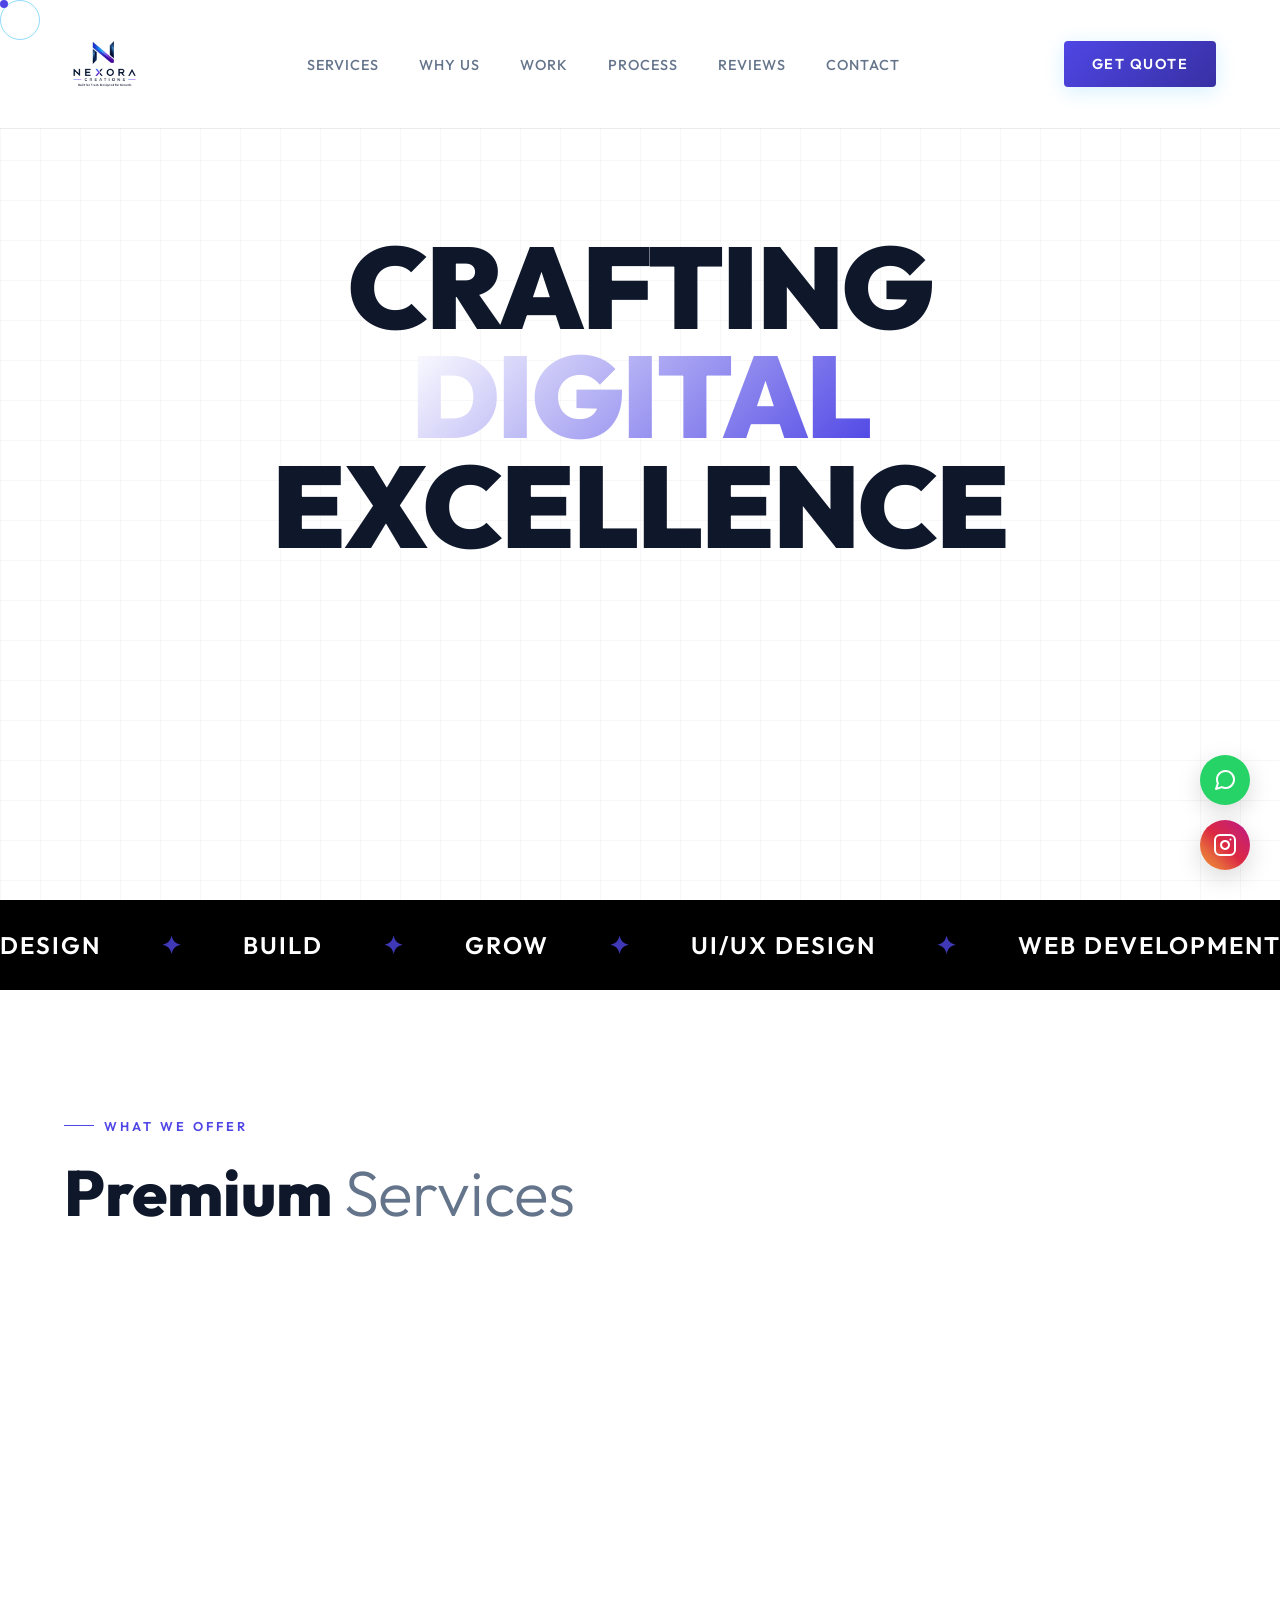
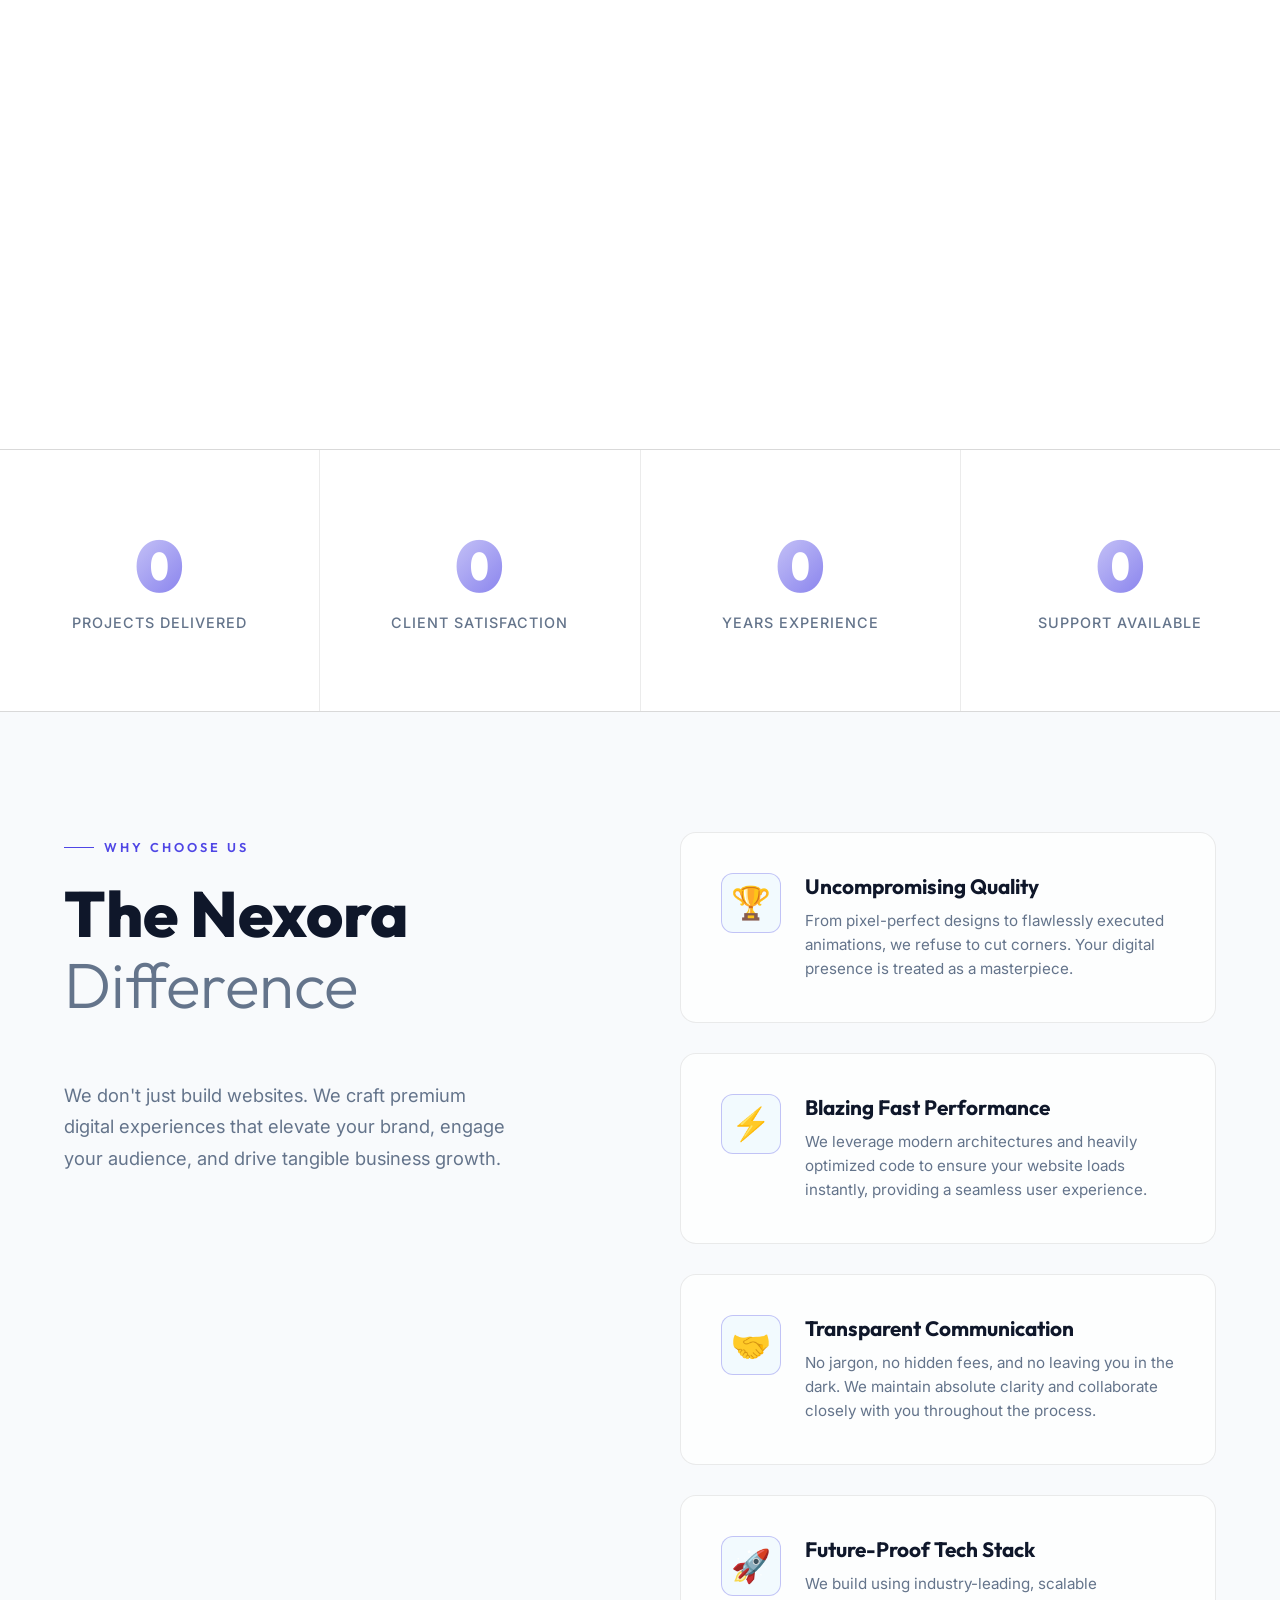
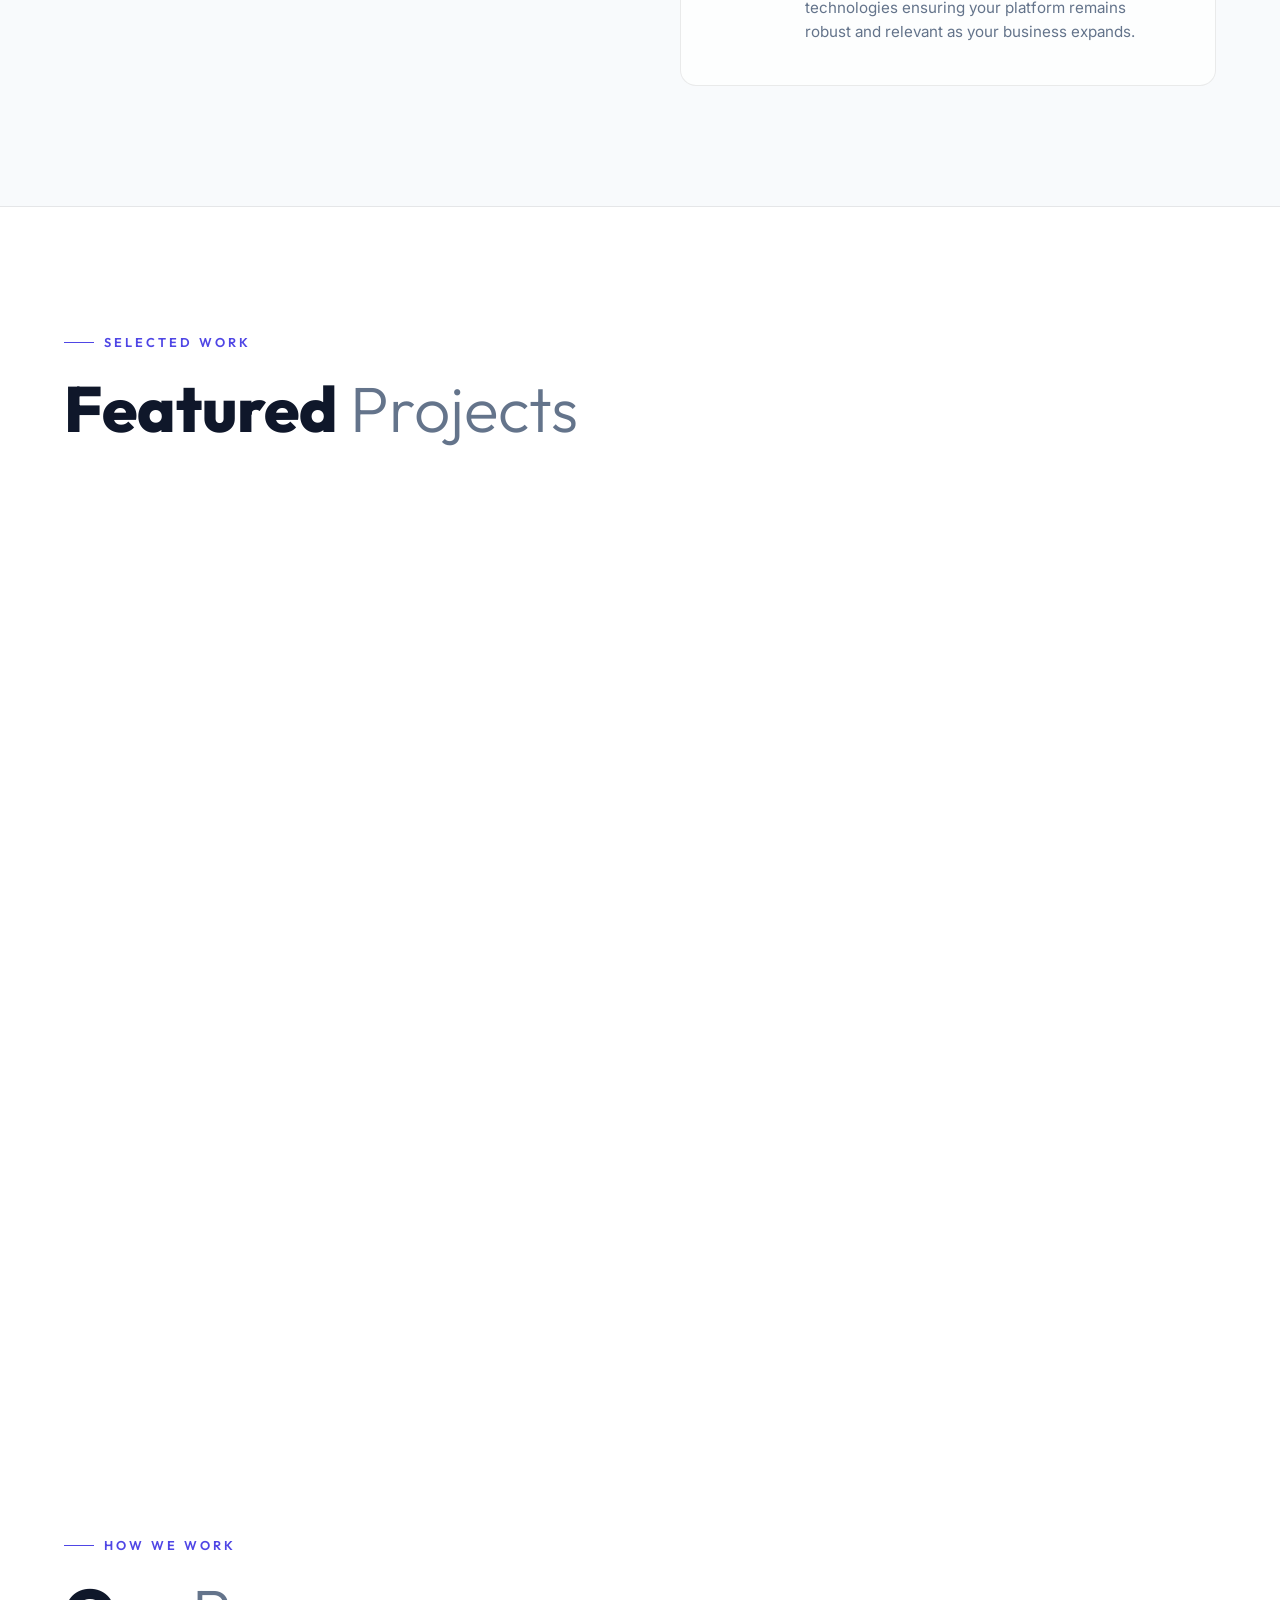
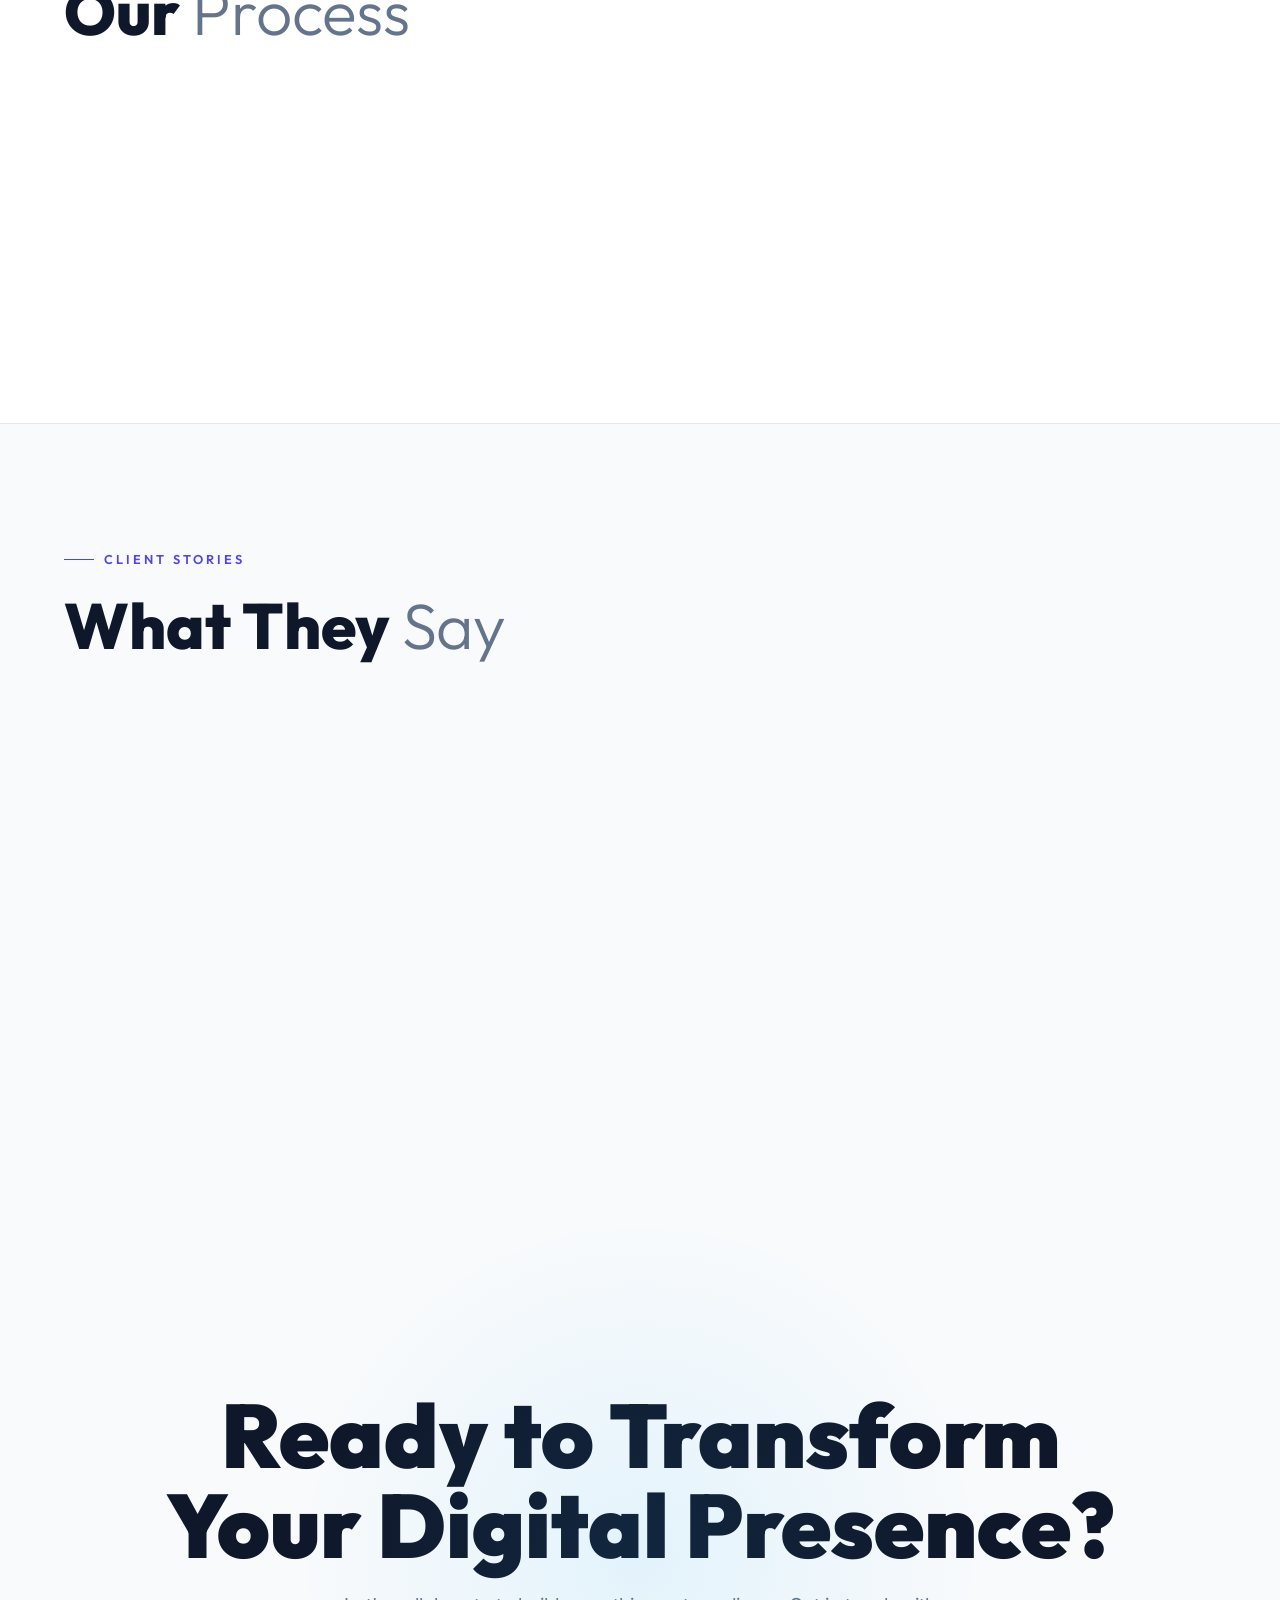
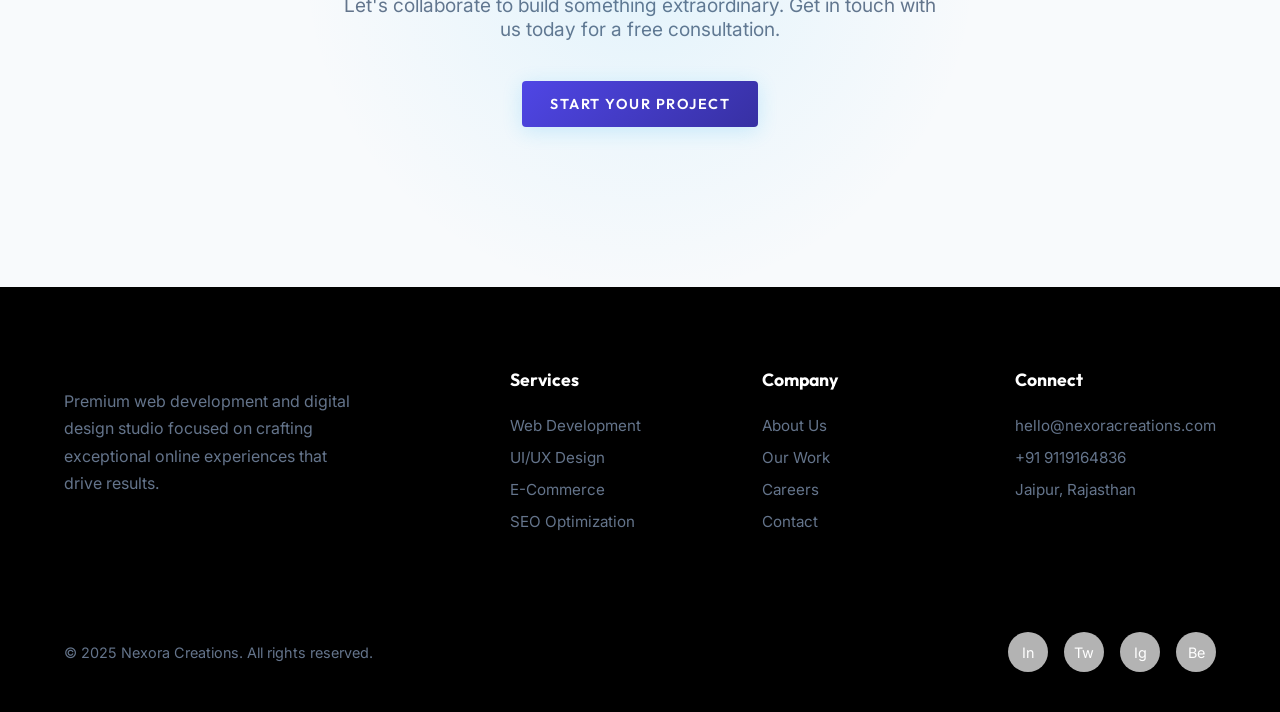
==== commit d82035ec: "Update hero title font size and mobile buttons" ====
--- a/index.html
+++ b/index.html
@@ -1177,7 +1177,7 @@
             }
 
             .hero-title {
-                font-size: 3.5rem;
+                font-size: clamp(2rem, 12vw, 3.5rem);
             }
 
             .hero-btns {
@@ -1302,10 +1302,22 @@
 
     <!-- Mobile Bottom Nav -->
     <div class="mobile-bottom-nav">
-        <button onclick="lenis.scrollTo('#services')"><span>Services</span></button>
-        <button onclick="lenis.scrollTo('#work')"><span>Work</span></button>
-        <button onclick="lenis.scrollTo('#testimonials')"><span>Reviews</span></button>
-        <button onclick="lenis.scrollTo('#contact')"><span>Contact</span></button>
+        <button onclick="lenis.scrollTo('#services')">
+            <svg viewBox="0 0 24 24" width="24" height="24" stroke="currentColor" stroke-width="2" fill="none" stroke-linecap="round" stroke-linejoin="round"><rect x="3" y="3" width="7" height="7"></rect><rect x="14" y="3" width="7" height="7"></rect><rect x="14" y="14" width="7" height="7"></rect><rect x="3" y="14" width="7" height="7"></rect></svg>
+            <span>Services</span>
+        </button>
+        <button onclick="lenis.scrollTo('#work')">
+            <svg viewBox="0 0 24 24" width="24" height="24" stroke="currentColor" stroke-width="2" fill="none" stroke-linecap="round" stroke-linejoin="round"><path d="M22 19a2 2 0 0 1-2 2H4a2 2 0 0 1-2-2V5a2 2 0 0 1 2-2h5l2 3h9a2 2 0 0 1 2 2z"></path></svg>
+            <span>Work</span>
+        </button>
+        <button onclick="lenis.scrollTo('#testimonials')">
+            <svg viewBox="0 0 24 24" width="24" height="24" stroke="currentColor" stroke-width="2" fill="none" stroke-linecap="round" stroke-linejoin="round"><path d="M21 15a2 2 0 0 1-2 2H7l-4 4V5a2 2 0 0 1 2-2h14a2 2 0 0 1 2 2z"></path></svg>
+            <span>Reviews</span>
+        </button>
+        <button onclick="openModal()">
+            <svg viewBox="0 0 24 24" width="24" height="24" stroke="currentColor" stroke-width="2" fill="none" stroke-linecap="round" stroke-linejoin="round"><path d="M4 4h16c1.1 0 2 .9 2 2v12c0 1.1-.9 2-2 2H4c-1.1 0-2-.9-2-2V6c0-1.1.9-2 2-2z"></path><polyline points="22,6 12,13 2,6"></polyline></svg>
+            <span>Contact</span>
+        </button>
     </div>
 
     <!-- Hero Section -->
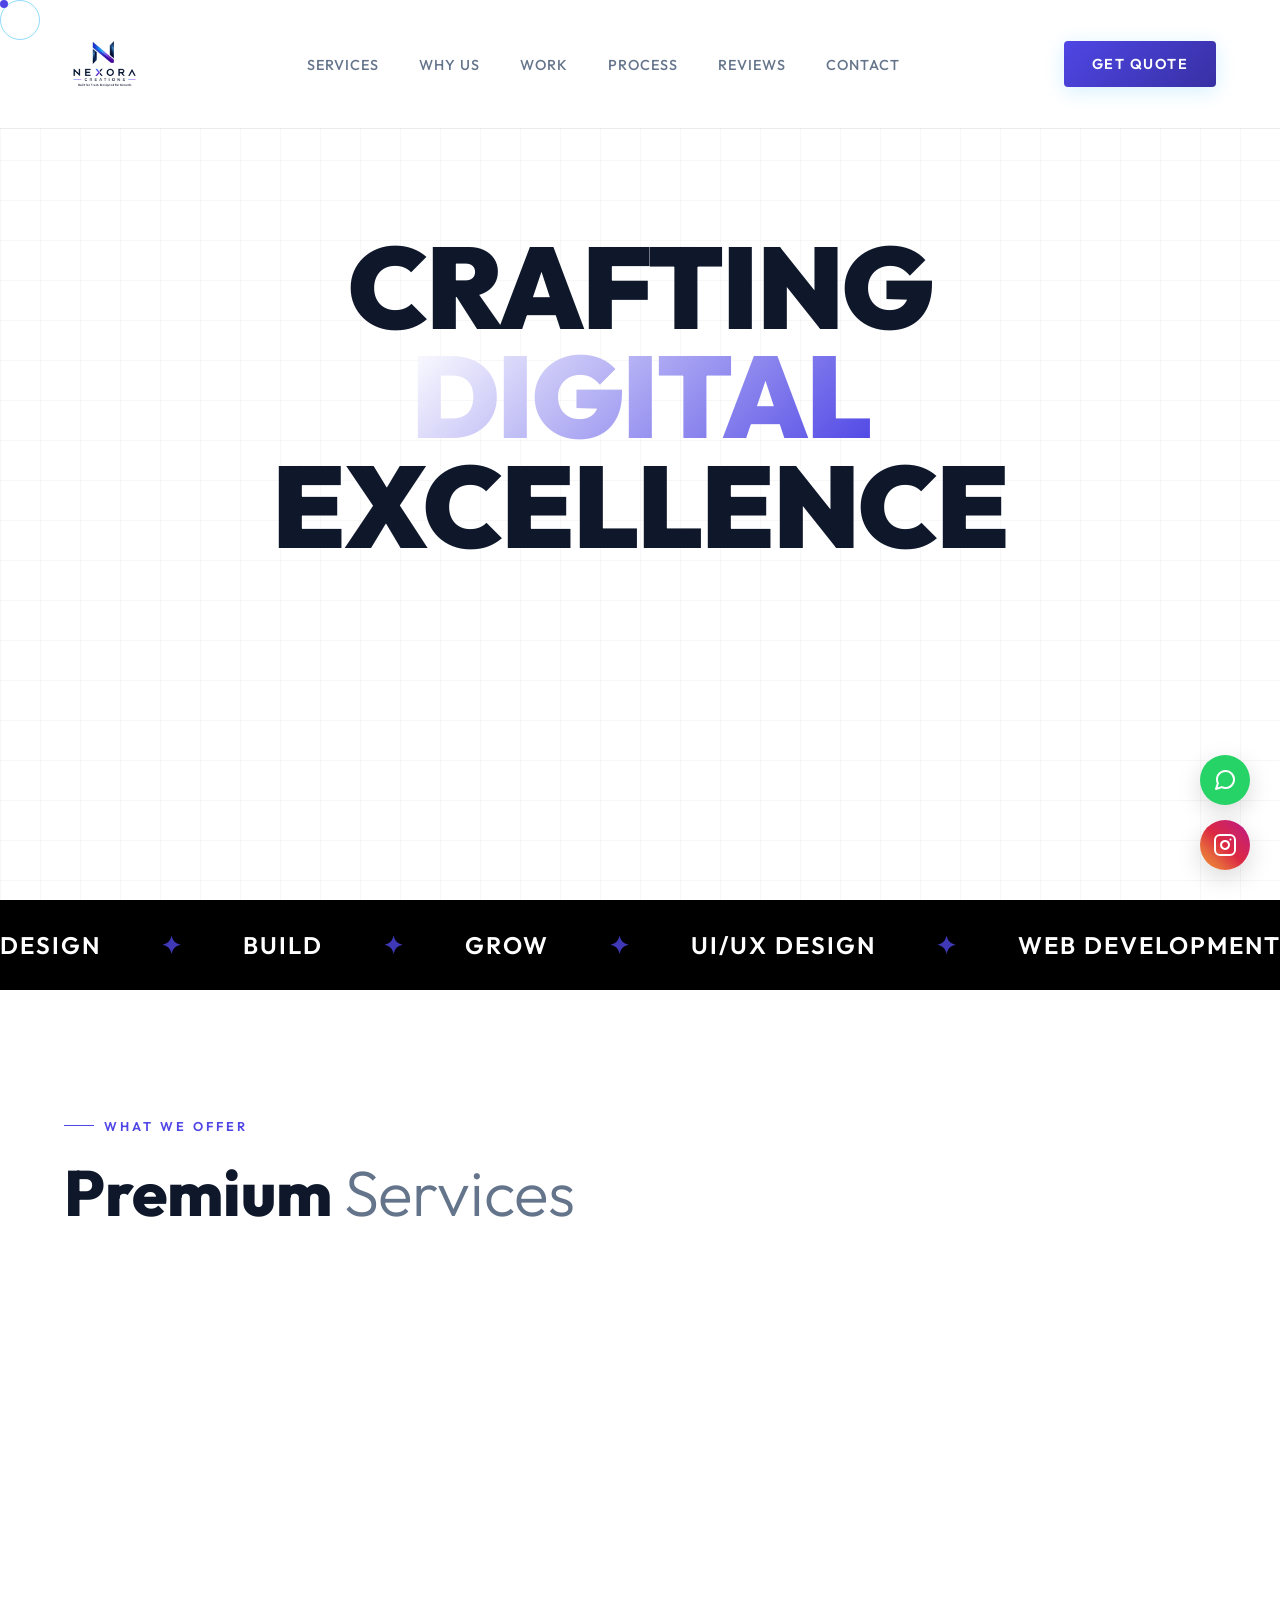
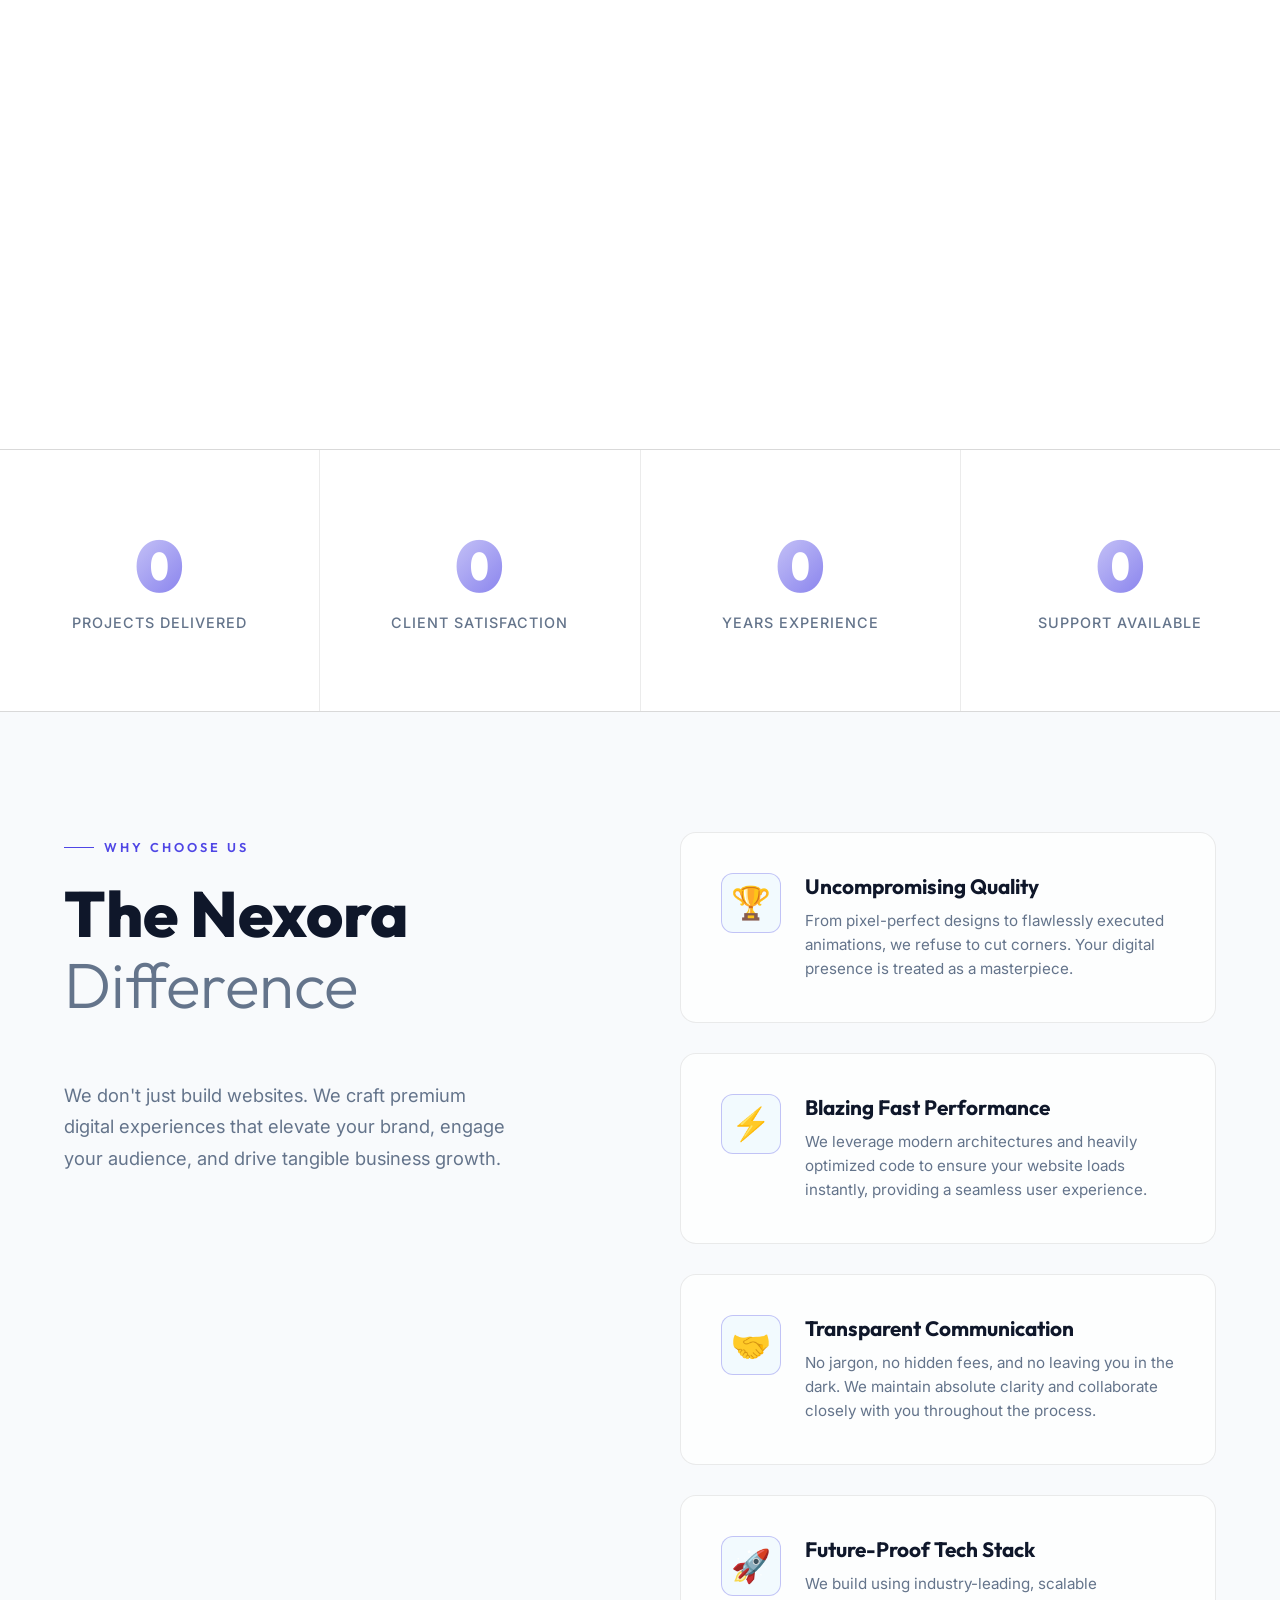
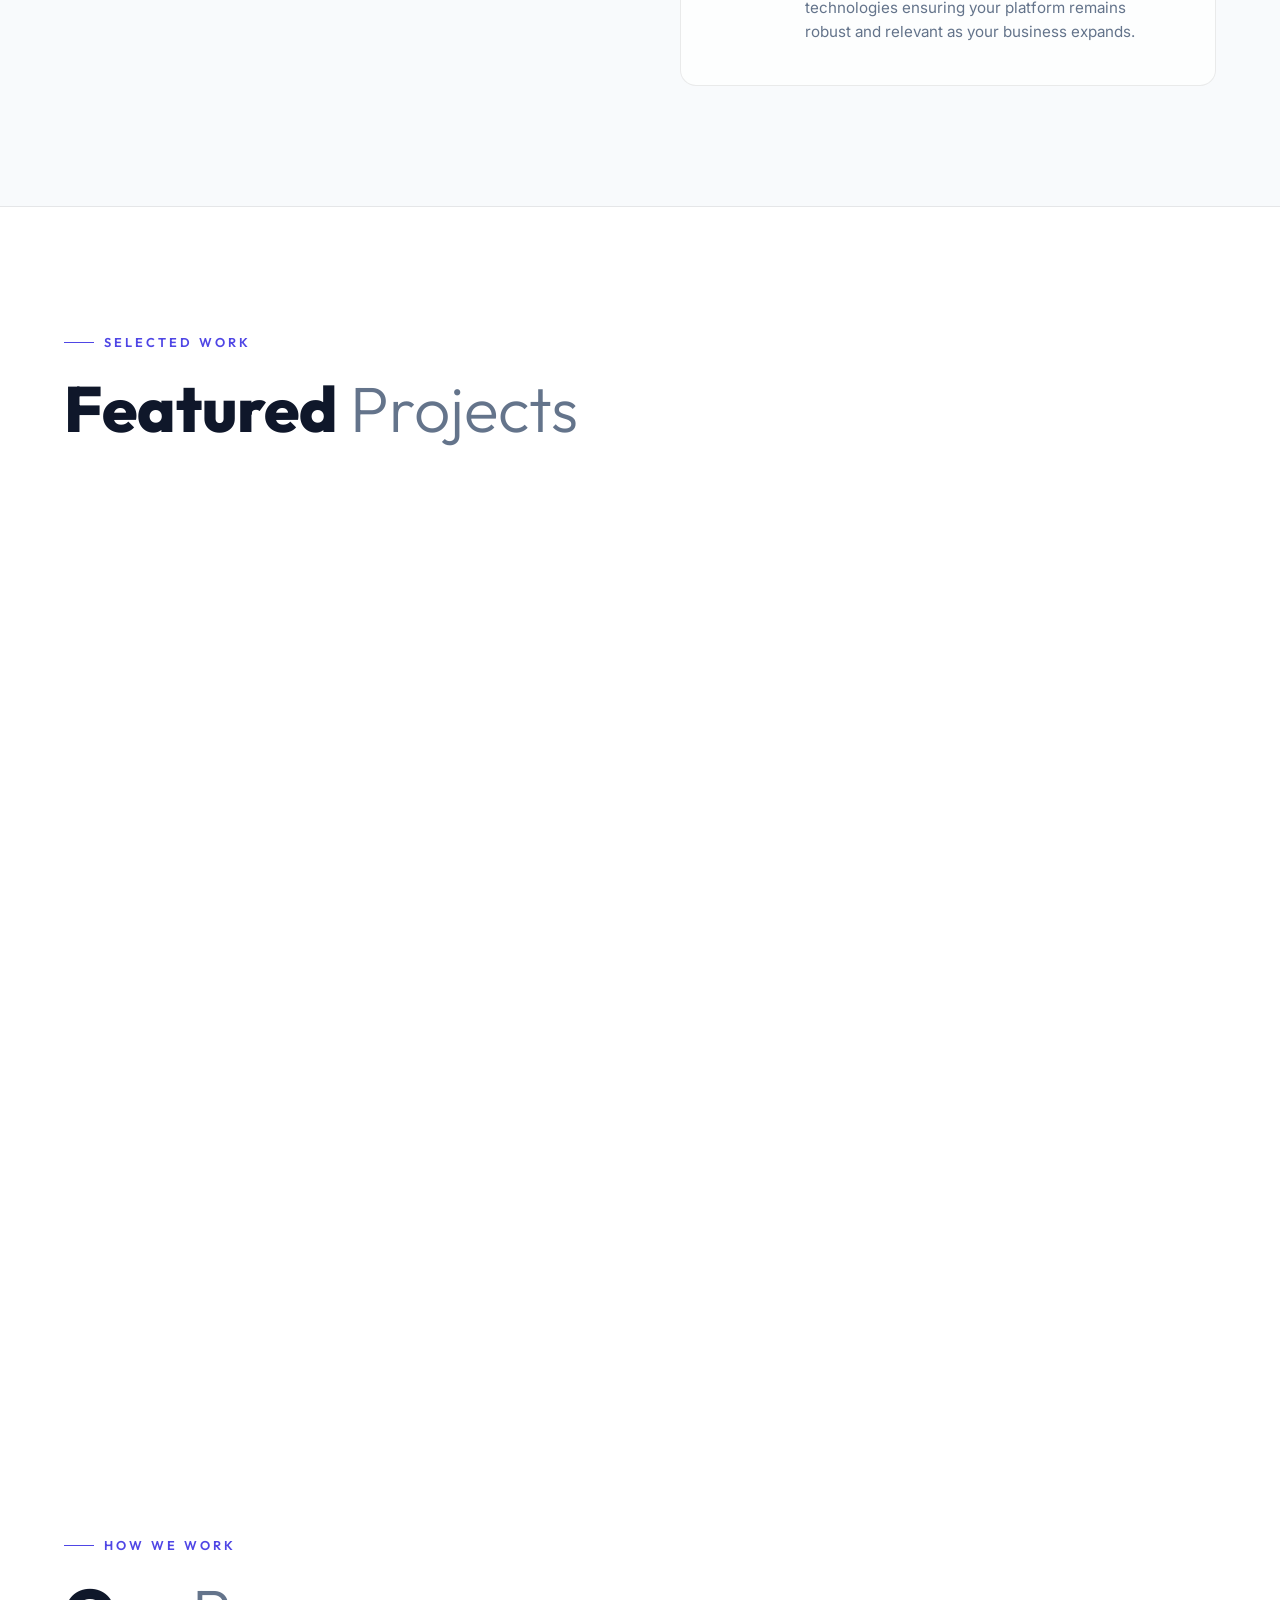
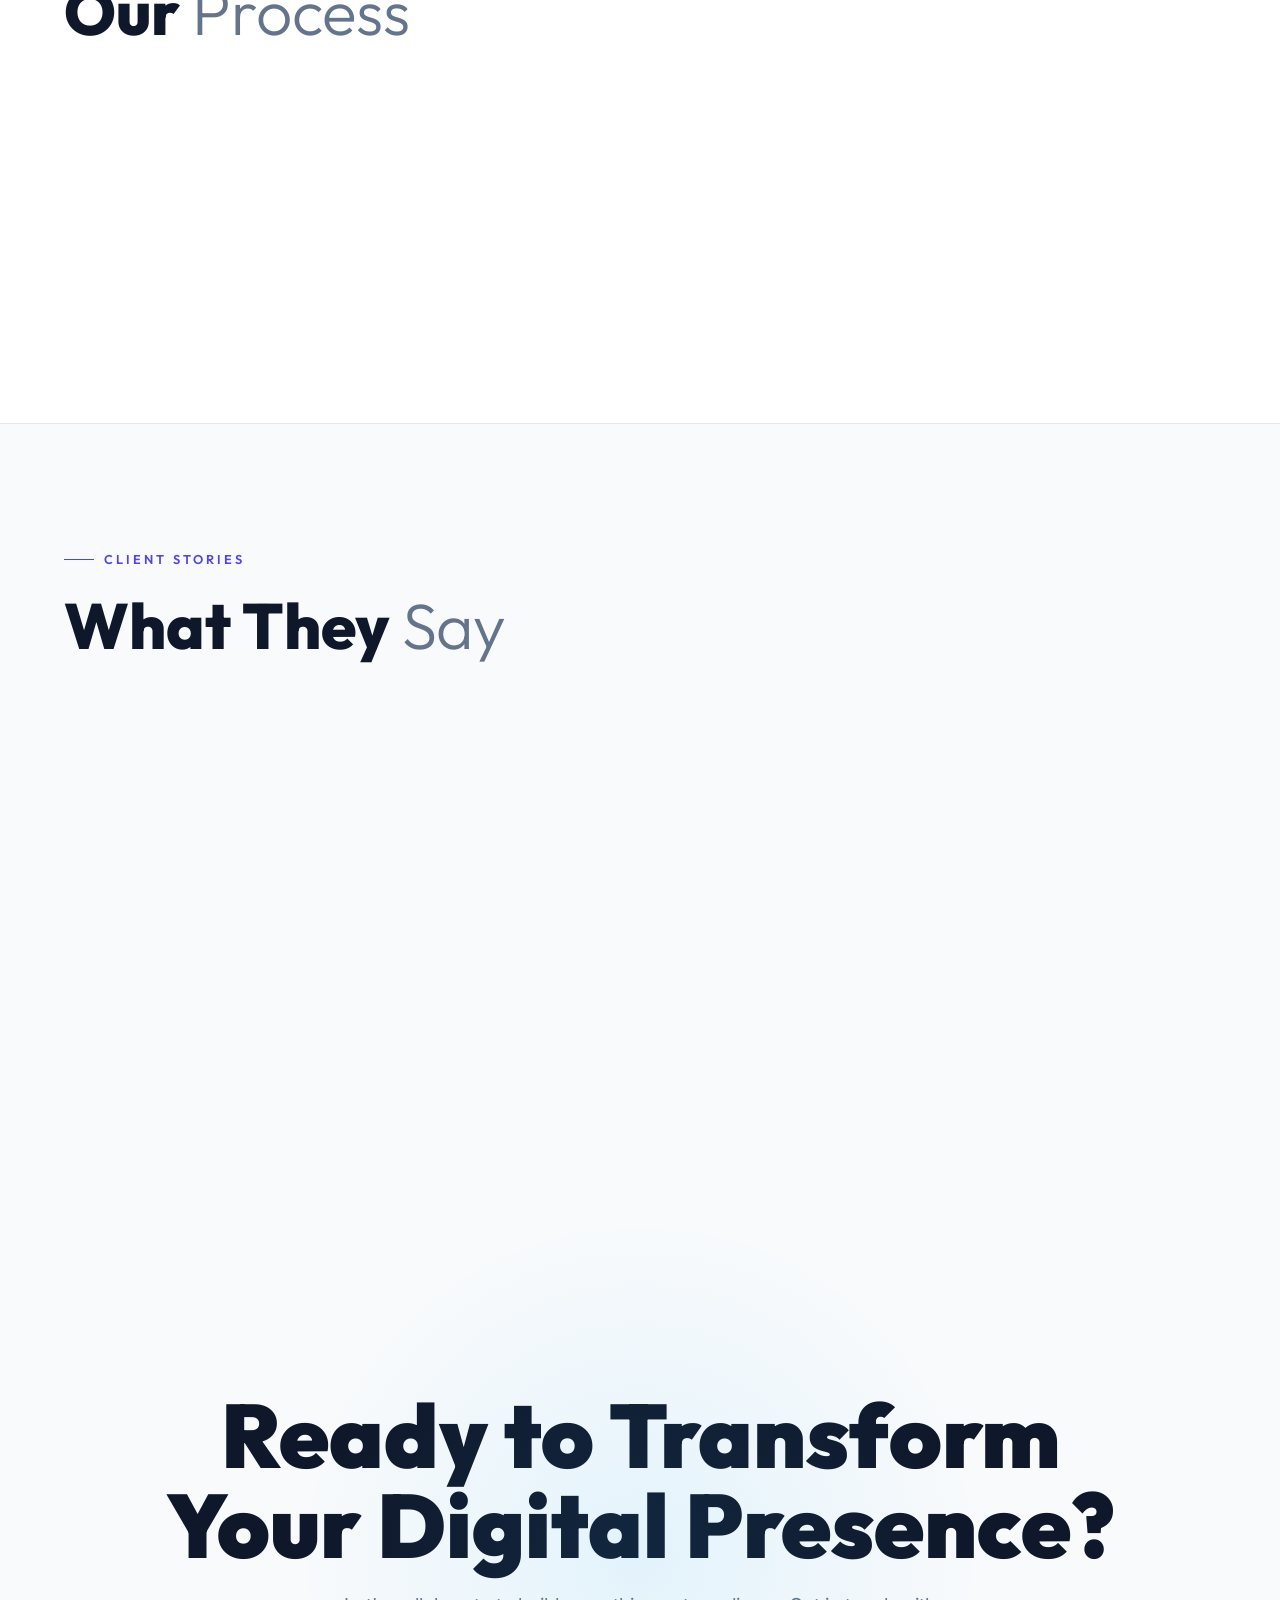
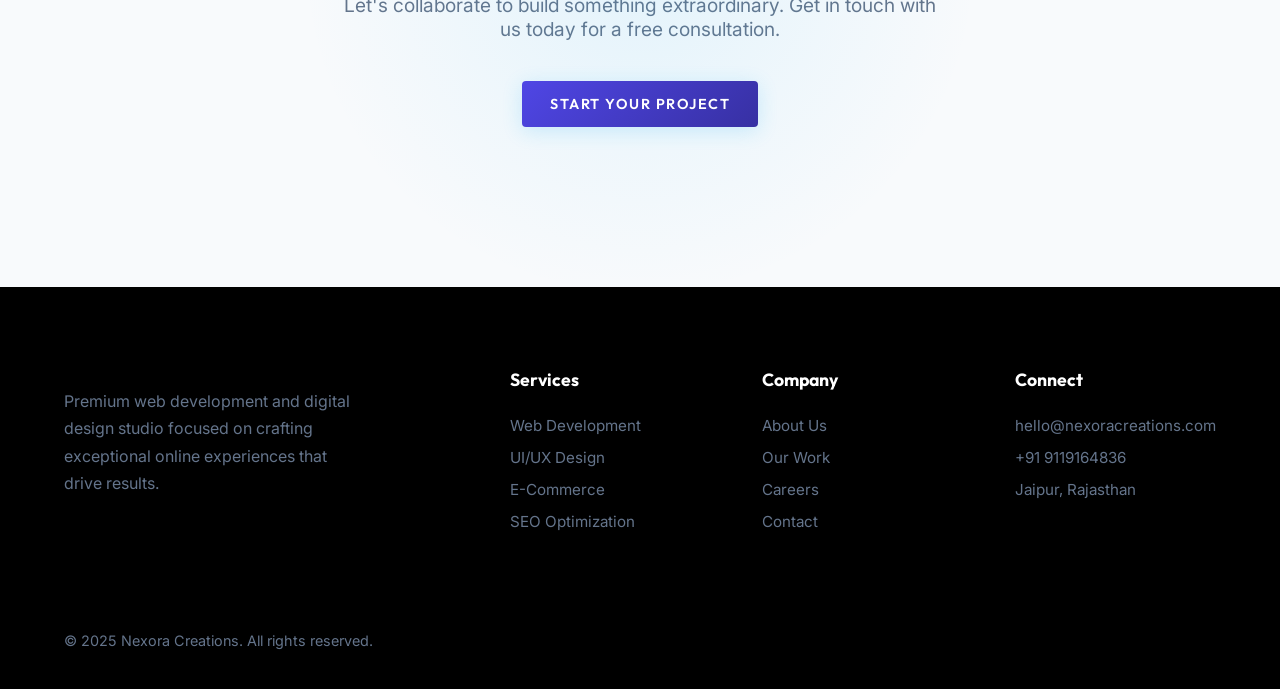
==== commit 0d307465: "Update index.html" ====
--- a/index.html
+++ b/index.html
@@ -1661,12 +1661,7 @@
         </div>
         <div class="footer-bottom gs-reveal">
             <div>&copy; 2025 Nexora Creations. All rights reserved.</div>
-            <div class="socials">
-                <a href="#">In</a>
-                <a href="#">Tw</a>
-                <a href="#">Ig</a>
-                <a href="#">Be</a>
-            </div>
+
         </div>
     </footer>
 
